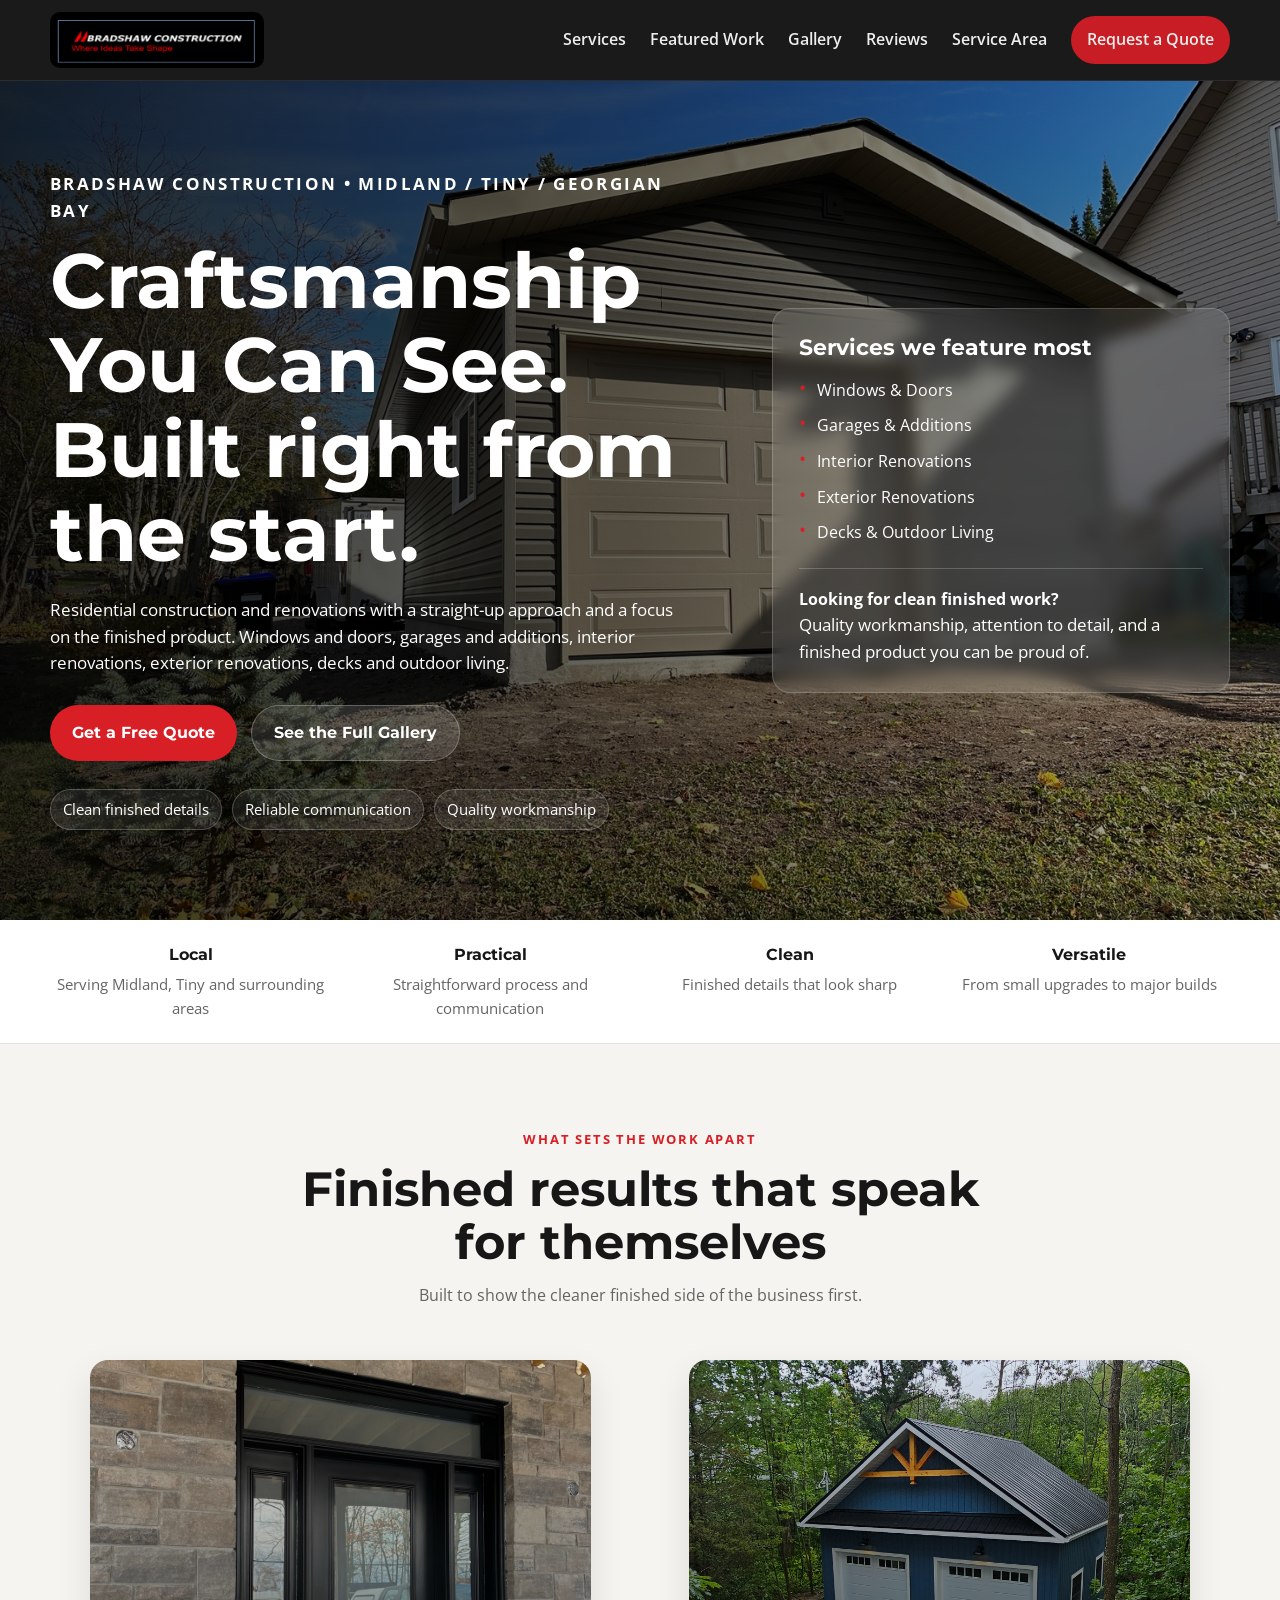
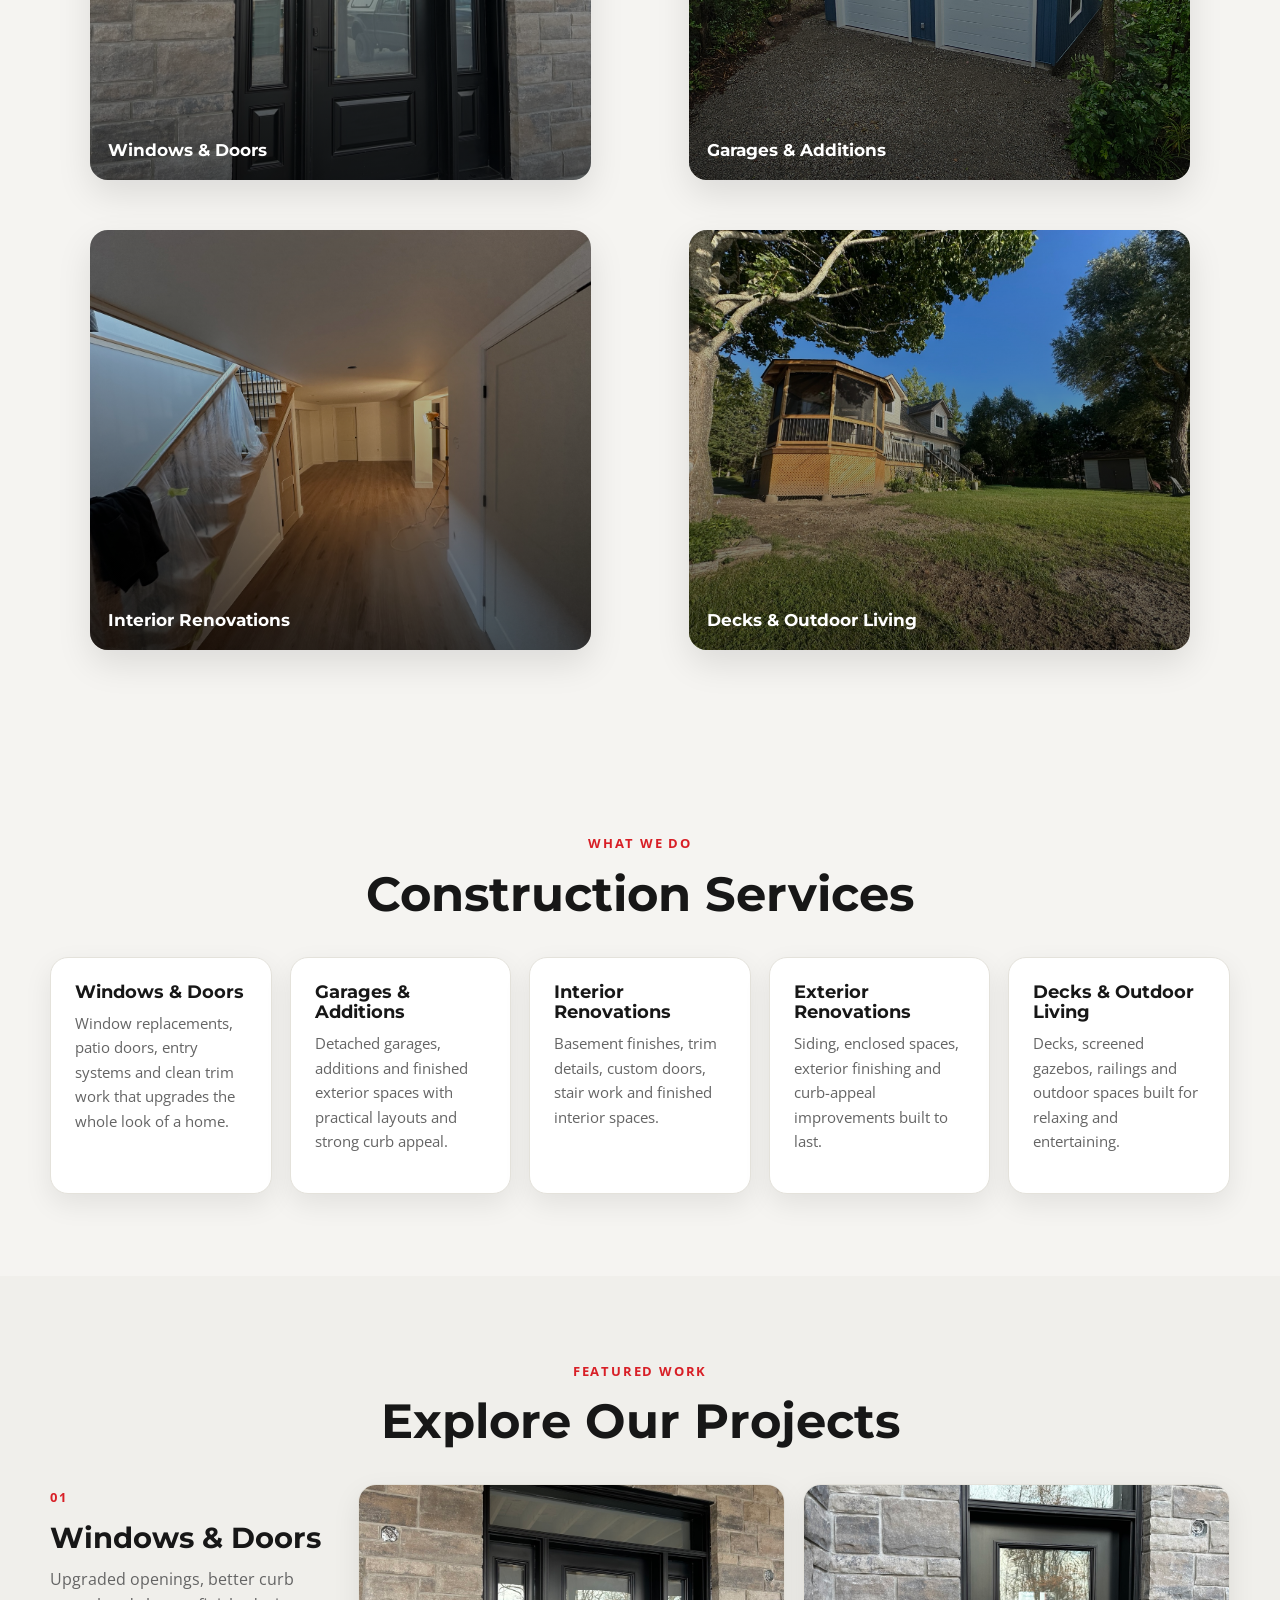
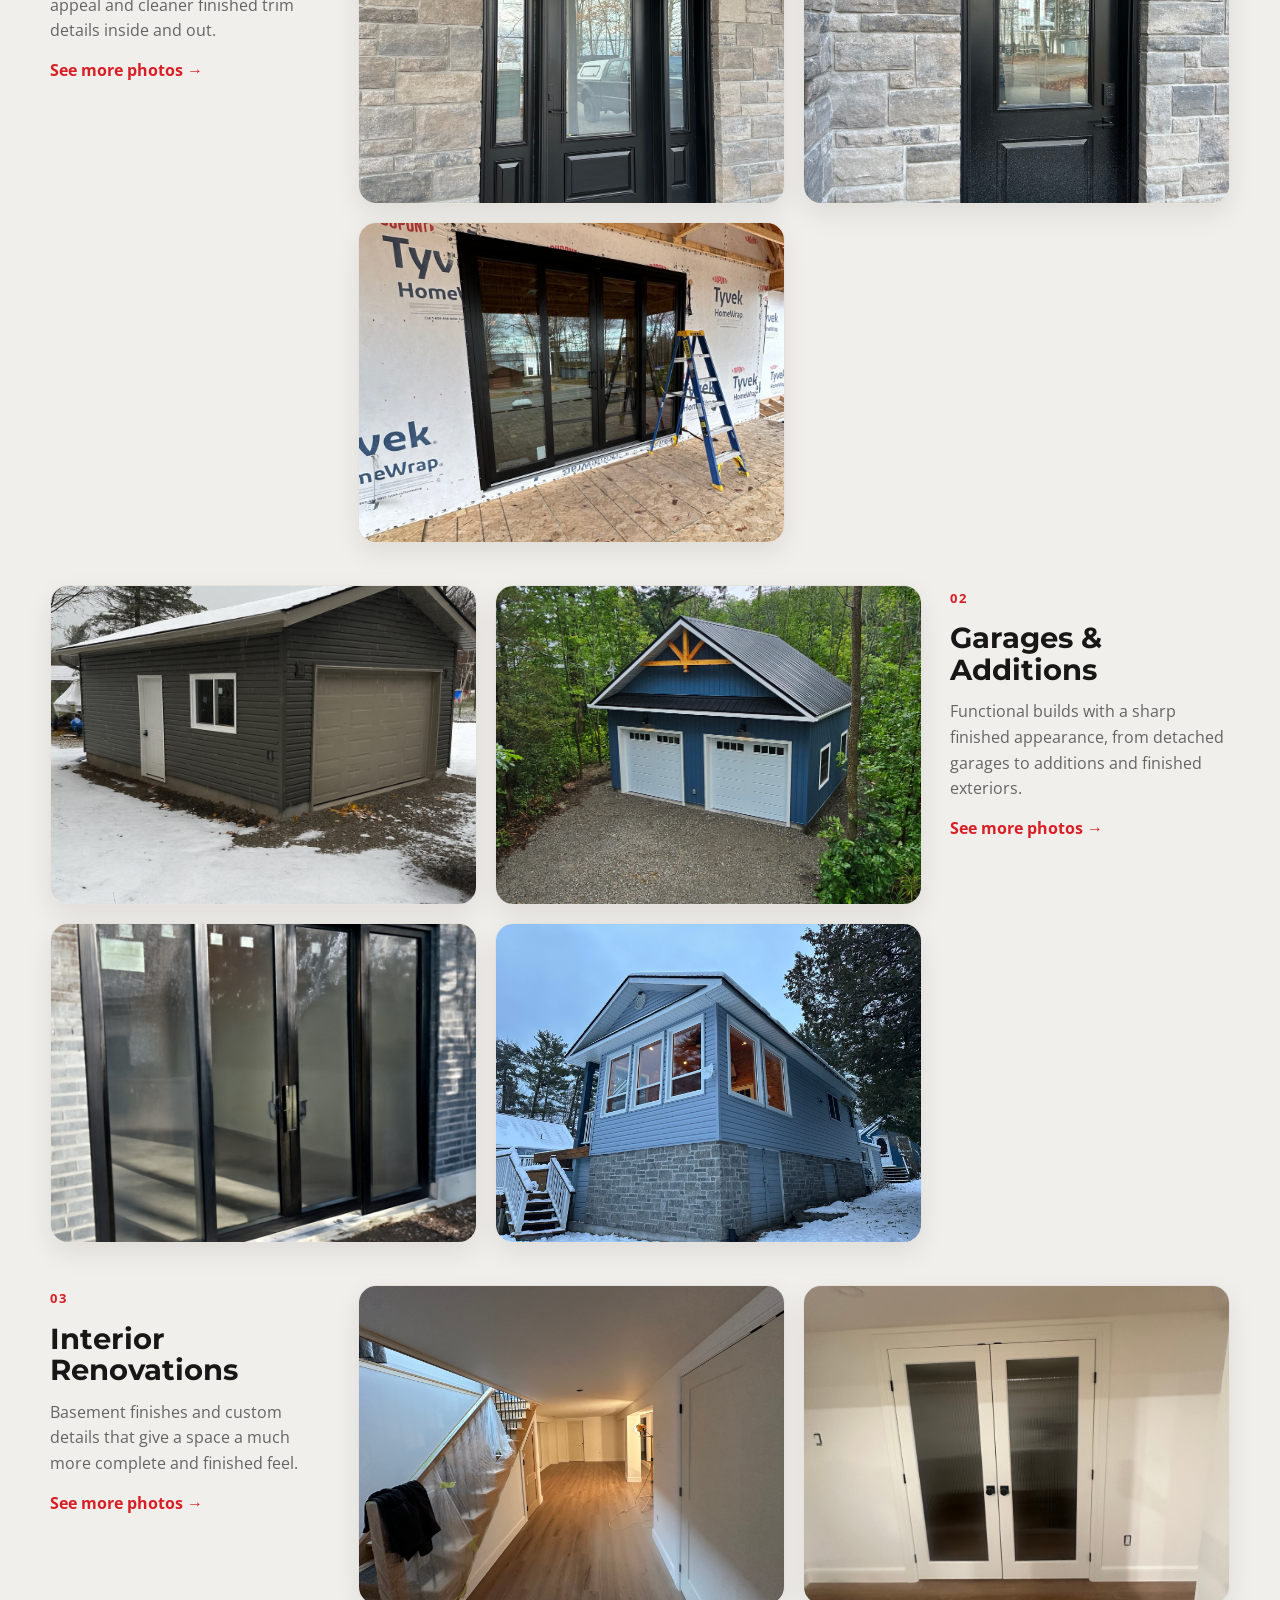
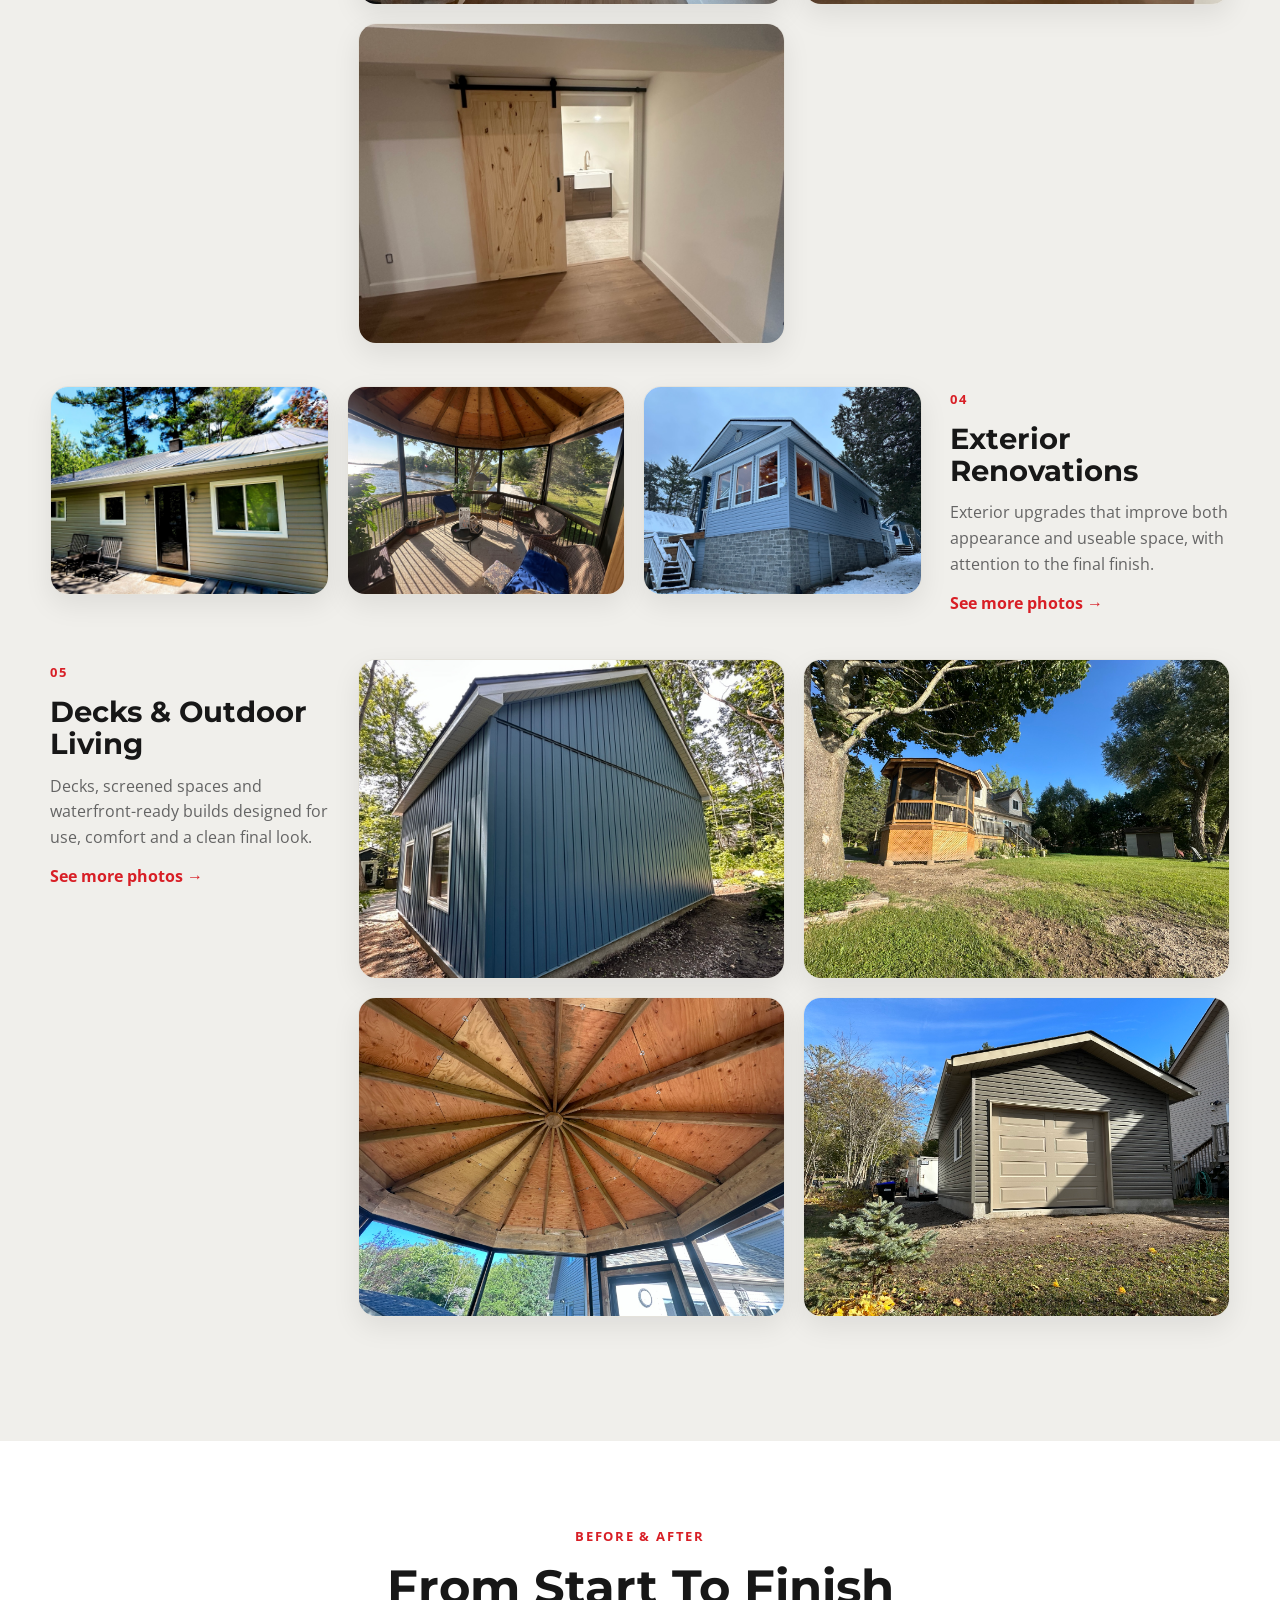
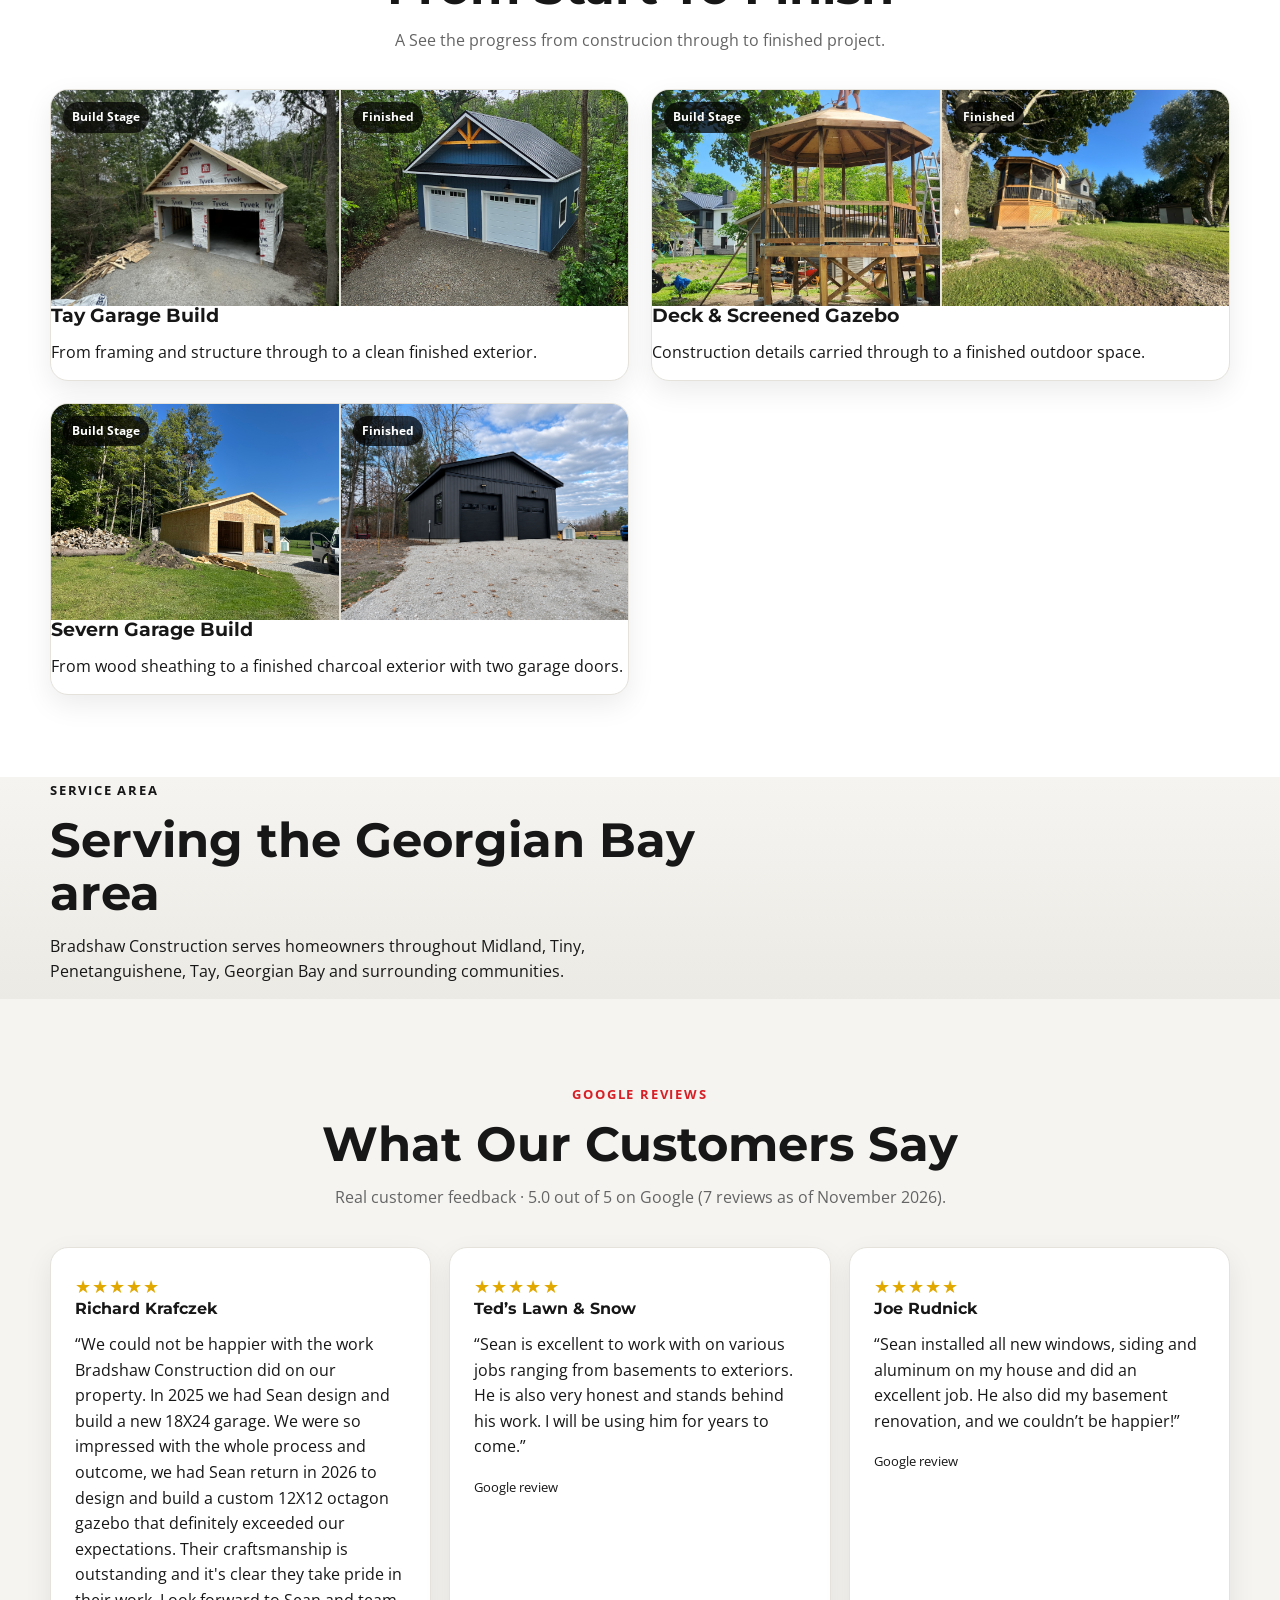
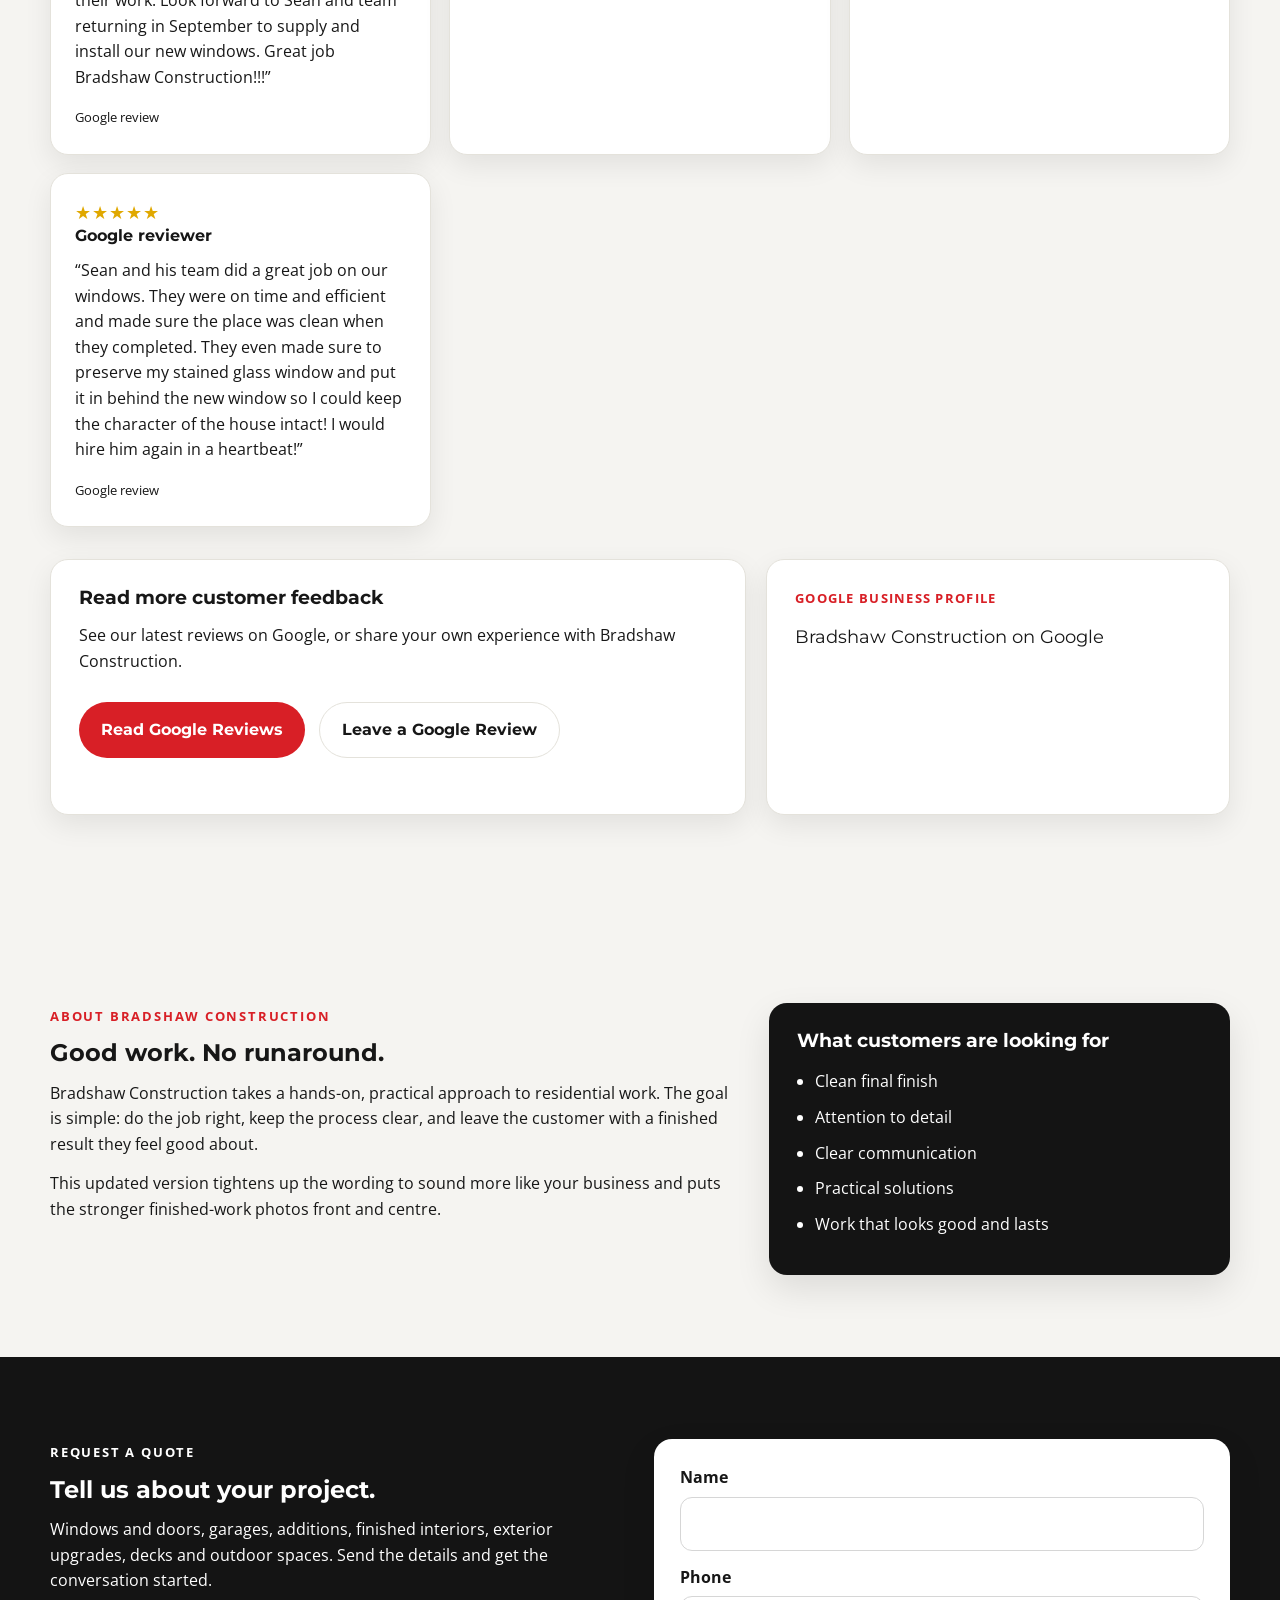
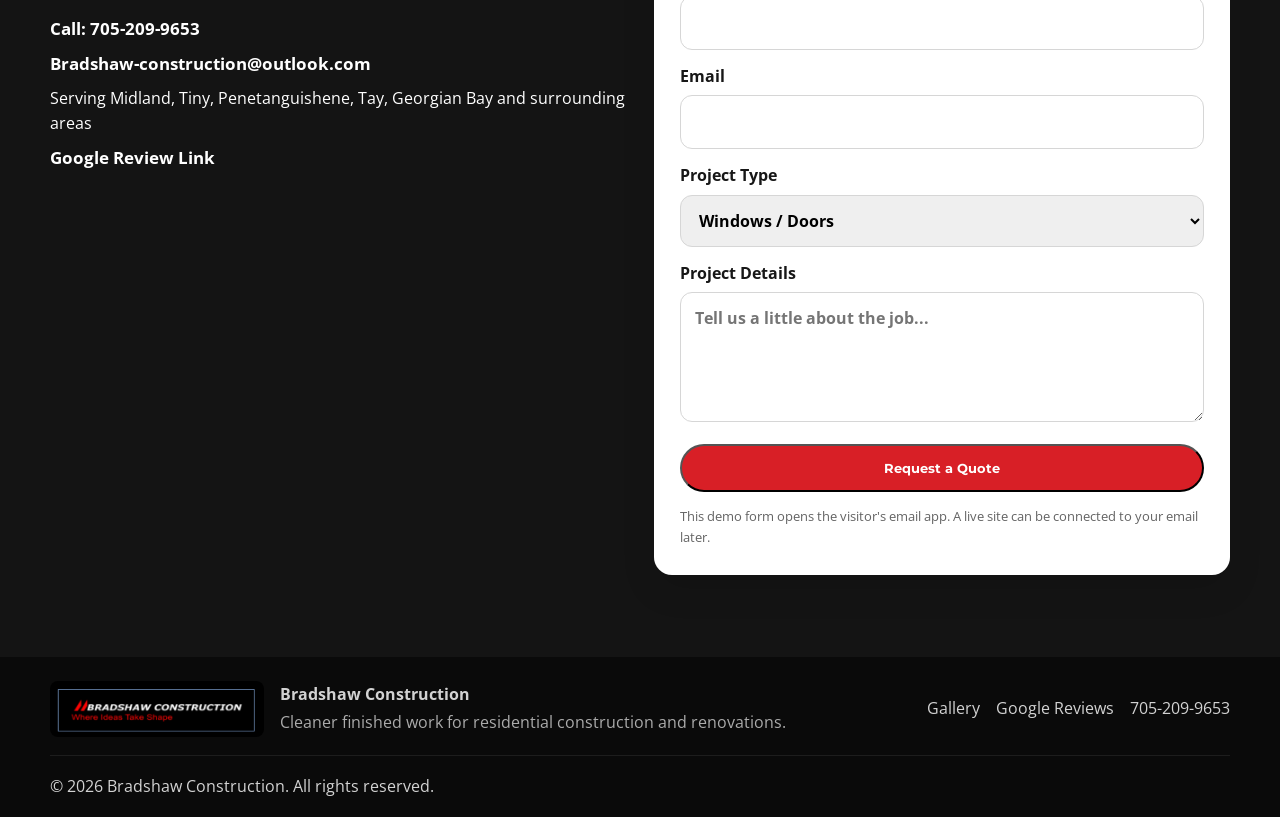
==== index.html @ 1e0f3fcd "Remove duplicate service area location list" ====
<!DOCTYPE html>
<html lang="en">
<head>
  <meta charset="UTF-8" />
  <meta name="viewport" content="width=device-width, initial-scale=1.0" />
  <meta name="description" content="Bradshaw Construction — windows and doors, garages and additions, interior renovations, exterior renovations, decks and outdoor living." />
  <title>Bradshaw Construction | Craftsmanship You Can See </title>
  <link rel="preconnect" href="https://fonts.googleapis.com">
  <link rel="preconnect" href="https://fonts.gstatic.com" crossorigin>
  <link href="https://fonts.googleapis.com/css2?family=Montserrat:wght@500;600;700;800&family=Open+Sans:wght@400;600;700&display=swap" rel="stylesheet">
  <link rel="stylesheet" href="styles.css" />
</head>
<body>
  <header class="site-header" id="top">
    <div class="container nav-wrap">
      <a class="brand" href="index.html#top" aria-label="Bradshaw Construction home">
        <img src="assets/images/logo_dark.jpg" alt="Bradshaw Construction logo" />
      </a>
      <button class="menu-toggle" aria-label="Toggle menu">☰</button>
      <nav class="nav-links">
        <a href="#services">Services</a>
        <a href="#featured">Featured Work</a>
        <a href="gallery.html">Gallery</a>
        <a href="#reviews">Reviews</a>
        <a href="#service-area">Service Area</a>
        <a href="#contact" class="nav-cta">Request a Quote</a>
      </nav>
    </div>
  </header>

  <main>
    <section class="hero premium-hero">
      <div class="hero-overlay"></div>
      <div class="container hero-grid two-col">
        <div class="hero-copy">
          <p class="eyebrow">Bradshaw Construction • Midland / Tiny / Georgian Bay</p>
          <h1>Craftsmanship You Can See.<br>Built right from the start.</h1>
          <p>
            Residential construction and renovations with a straight-up approach and a focus on the finished product.
            Windows and doors, garages and additions, interior renovations, exterior renovations, decks and outdoor living.
          </p>
          <div class="hero-actions">
            <a class="btn btn-primary" href="#contact">Get a Free Quote</a>
            <a class="btn btn-secondary" href="gallery.html">See the Full Gallery</a>
          </div>
          <div class="hero-points">
            <span>Clean finished details</span>
            <span>Reliable communication</span>
            <span>Quality workmanship</span>
          </div>
        </div>
        <aside class="hero-panel glass-card">
          <h3>Services we feature most</h3>
          <ul class="check-list">
            <li>Windows & Doors</li>
            <li>Garages & Additions</li>
            <li>Interior Renovations</li>
            <li>Exterior Renovations</li>
            <li>Decks & Outdoor Living</li>
          </ul>
          <div class="hero-panel-callout">
            <strong>Looking for clean finished work?</strong>
            <p>Quality workmanship, attention to detail, and a finished product you can be proud of.</p>
          </div>
        </aside>
      </div>
    </section>

    <section class="trust-strip">
      <div class="container trust-grid">
        <div><strong>Local</strong><span>Serving Midland, Tiny and surrounding areas</span></div>
        <div><strong>Practical</strong><span>Straightforward process and communication</span></div>
        <div><strong>Clean</strong><span>Finished details that look sharp</span></div>
        <div><strong>Versatile</strong><span>From small upgrades to major builds</span></div>
      </div>
    </section>

    <section class="section intro-showcase">
      <div class="container">
        <div class="section-heading center narrow">
          <p class="eyebrow dark">What Sets the Work Apart</p>
          <h2>Finished results that speak for themselves</h2>
          <p>Built to show the cleaner finished side of the business first.</p>
        </div>
        <div class="showcase-grid">
          <figure class="feature-tile tall">
            <img src="assets/images/wd_entry.jpg" alt="Black front entry door with sidelites" />
            <figcaption>Windows & Doors</figcaption>
          </figure>
          <figure class="feature-tile wide">
            <img src="assets/images/ga_blue_garage.jpg" alt="Blue detached garage exterior" />
            <figcaption>Garages & Additions</figcaption>
          </figure>
          <figure class="feature-tile wide">
            <img src="assets/images/ir_hallway.jpg" alt="Finished basement hallway renovation" />
            <figcaption>Interior Renovations</figcaption>
          </figure>
          <figure class="feature-tile tall">
            <img src="assets/images/deck_gazebo_view.jpg" alt="Screened gazebo interior with water view" />
            <figcaption>Decks & Outdoor Living</figcaption>
          </figure>
        </div>
      </div>
    </section>

    <section class="section" id="services">
      <div class="container">
        <div class="section-heading center">
          <p class="eyebrow dark">What We Do</p>
          <h2>Construction Services</h2>
        </div>
        <div class="service-grid">
          <article class="service-card">
            <h3>Windows & Doors</h3>
            <p>Window replacements, patio doors, entry systems and clean trim work that upgrades the whole look of a home.</p>
          </article>
          <article class="service-card">
            <h3>Garages & Additions</h3>
            <p>Detached garages, additions and finished exterior spaces with practical layouts and strong curb appeal.</p>
          </article>
          <article class="service-card">
            <h3>Interior Renovations</h3>
            <p>Basement finishes, trim details, custom doors, stair work and finished interior spaces.</p>
          </article>
          <article class="service-card">
            <h3>Exterior Renovations</h3>
            <p>Siding, enclosed spaces, exterior finishing and curb-appeal improvements built to last.</p>
          </article>
          <article class="service-card">
            <h3>Decks & Outdoor Living</h3>
            <p>Decks, screened gazebos, railings and outdoor spaces built for relaxing and entertaining.</p>
          </article>
        </div>
      </div>
    </section>

    <section class="section alt-section" id="featured">
      <div class="container">
        <div class="section-heading center">
          <p class="eyebrow dark">Featured Work</p>
          <h2>Explore Our Projects</h2>
        </div>

        <div class="category-block" id="windows-doors">
          <div class="category-text">
            <p class="eyebrow dark">01</p>
            <h3>Windows & Doors</h3>
            <p>Upgraded openings, better curb appeal and cleaner finished trim details inside and out.</p>
            <a class="text-link" href="gallery.html#windows-doors">See more photos →</a>
          </div>
          <div class="gallery four-up">
            <figure><img src="assets/images/wd_entry.jpg" alt="Black front entry door with sidelites" /></figure>
            <figure><img src="assets/images/wd_side_door.jpg" alt="Black exterior side door" /></figure>
            <figure><img src="assets/images/wd_slider.jpg" alt="Large black sliding patio door" /></figure>
          </div>
        </div>

        <div class="category-block reverse" id="garages-additions">
          <div class="category-text">
            <p class="eyebrow dark">02</p>
            <h3>Garages & Additions</h3>
            <p>Functional builds with a sharp finished appearance, from detached garages to additions and finished exteriors.</p>
            <a class="text-link" href="gallery.html#garages-additions">See more photos →</a>
          </div>
          <div class="gallery four-up">
            <figure><img src="assets/images/ga_garage_snow.jpg" alt="Finished detached garage in winter" /></figure>
            <figure><img src="assets/images/ga_blue_garage.jpg" alt="Blue detached garage exterior" /></figure>
            <figure><img src="assets/images/ga_garage_front.jpg" alt="Finished front of detached garage" /></figure>
            <figure><img src="assets/images/ga_addition.jpg" alt="Finished exterior addition with enclosed space" /></figure>
          </div>
        </div>

        <div class="category-block" id="interior-renovations">
          <div class="category-text">
            <p class="eyebrow dark">03</p>
            <h3>Interior Renovations</h3>
            <p>Basement finishes and custom details that give a space a much more complete and finished feel.</p>
            <a class="text-link" href="gallery.html#interior-renovations">See more photos →</a>
          </div>
          <div class="gallery four-up">
            <figure><img src="assets/images/ir_hallway.jpg" alt="Finished basement hallway renovation" /></figure>
            <figure><img src="assets/images/ir_understairs.jpg" alt="Custom under-stair finished door detail" /></figure>
            <figure><img src="assets/images/ir_barn_door.jpg" alt="Interior barn door installation" /></figure>
          </div>
        </div>

        <div class="category-block reverse" id="exterior-renovations">
          <div class="category-text">
            <p class="eyebrow dark">04</p>
            <h3>Exterior Renovations</h3>
            <p>Exterior upgrades that improve both appearance and useable space, with attention to the final finish.</p>
            <a class="text-link" href="gallery.html#exterior-renovations">See more photos →</a>
          </div>
          <div class="gallery three-up">
            <figure><img src="assets/images/er_cottage.jpg" alt="Finished cottage exterior renovation" /></figure>
            <figure><img src="assets/images/er_lakehouse.jpg" alt="Lakehouse exterior renovation" /></figure>
            <figure><img src="assets/images/er_sunroom.jpg" alt="Finished exterior sunroom or addition" /></figure>
          </div>
        </div>

        <div class="category-block" id="decks">
          <div class="category-text">
            <p class="eyebrow dark">05</p>
            <h3>Decks & Outdoor Living</h3>
            <p>Decks, screened spaces and waterfront-ready builds designed for use, comfort and a clean final look.</p>
            <a class="text-link" href="gallery.html#decks">See more photos →</a>
          </div>
          <div class="gallery four-up">
            <figure><img src="assets/images/deck_backyard.jpg" alt="Raised backyard deck" /></figure>
            <figure><img src="assets/images/deck_gazebo_view.jpg" alt="Screened gazebo interior with water view" /></figure>
            <figure><img src="assets/images/deck_gazebo_door.jpg" alt="Gazebo door and deck detail" /></figure>
            <figure><img src="assets/images/deck_big_deck.jpg" alt="Large elevated deck on house exterior" /></figure>
          </div>
        </div>
      </div>
    </section>

    <section class="section before-after-section" id="before-after">
      <div class="container">
        <div class="section-heading center narrow">
          <p class="eyebrow dark">Before & After</p>
          <h2>From Start To Finish</h2>
          <p>A See the progress from construcion through to finished project.</p>
        </div>
        <div class="before-after-grid">
          <article class="before-after-card">
            <div class="ba-images">
              <figure><span>Build Stage</span><img src="assets/images/before_garage_framing.jpg" alt="Garage framing during construction" /></figure>
              <figure><span>Finished</span><img src="assets/images/ga_blue_garage.jpg" alt="Finished blue detached garage" /></figure>
            </div>
            <h3>Tay Garage Build</h3>
            <p>From framing and structure through to a clean finished exterior.</p>
          </article>
          <article class="before-after-card">
            <div class="ba-images">
              <figure><span>Build Stage</span><img src="assets/images/before_gazebo_build.jpg" alt="Screened gazebo during construction" /></figure>
              <figure><span>Finished</span><img src="assets/images/deck_gazebo_view.jpg" alt="Finished screened gazebo with water view" /></figure>
            </div>
            <h3>Deck & Screened Gazebo</h3>
            <p>Construction details carried through to a finished outdoor space.</p>
          </article>
          <article class="before-after-card">
            <div class="ba-images">
              <figure><span>Build Stage</span><img src="assets/images/charcoal_garage_build.jpg" alt="Charcoal garage during construction, with exposed wood sheathing" /></figure>
              <figure><span>Finished</span><img src="assets/images/charcoal_garage_finished.png" alt="Finished charcoal detached garage with two black doors" /></figure>
            </div>
            <h3>Severn Garage Build</h3>
            <p>From wood sheathing to a finished charcoal exterior with two garage doors.</p>
          </article>
        </div>
      </div>
    </section>

    <section class="service-area-section" id="service-area">
      <div class="container service-area-grid">
        <div>
          <p class="eyebrow">Service Area</p>
          <h2>Serving the Georgian Bay area</h2>
          <p>Bradshaw Construction serves homeowners throughout Midland, Tiny, Penetanguishene, Tay, Georgian Bay and surrounding communities.</p>
        </div>
      </div>
    </section>

    <section class="section" id="reviews">
      <div class="container">
        <div class="section-heading center narrow">
          <p class="eyebrow dark">Google Reviews</p>
          <h2>What Our Customers Say</h2>
          <p>Real customer feedback &middot; 5.0 out of 5 on Google (7 reviews as of November 2026).</p>
        </div>
        <div class="testimonial-grid">
          <article class="testimonial-card">
            <span class="stars" aria-label="5 out of 5 stars">★★★★★</span>
            <h4>Richard Krafczek</h4>
            <p>“We could not be happier with the work Bradshaw Construction did on our property. In 2025 we had Sean design and build a new 18X24 garage. We were so impressed with the whole process and outcome, we had Sean return in 2026 to design and build a custom 12X12 octagon gazebo that definitely exceeded our expectations. Their craftsmanship is outstanding and it's clear they take pride in their work. Look forward to Sean and team returning in September to supply and install our new windows. Great job Bradshaw Construction!!!”</p>
            <small>Google review</small>
          </article>
          <article class="testimonial-card">
            <span class="stars" aria-label="5 out of 5 stars">★★★★★</span>
            <h4>Ted’s Lawn &amp; Snow</h4>
            <p>“Sean is excellent to work with on various jobs ranging from basements to exteriors. He is also very honest and stands behind his work. I will be using him for years to come.”</p>
            <small>Google review</small>
          </article>
          <article class="testimonial-card">
            <span class="stars" aria-label="5 out of 5 stars">★★★★★</span>
            <h4>Joe Rudnick</h4>
            <p>“Sean installed all new windows, siding and aluminum on my house and did an excellent job. He also did my basement renovation, and we couldn’t be happier!”</p>
            <small>Google review</small>
          </article>
          <article class="testimonial-card">
            <span class="stars" aria-label="5 out of 5 stars">★★★★★</span>
            <h4>Google reviewer</h4>
            <p>“Sean and his team did a great job on our windows. They were on time and efficient and made sure the place was clean when they completed. They even made sure to preserve my stained glass window and put it in behind the new window so I could keep the character of the house intact! I would hire him again in a heartbeat!”</p>
            <small>Google review</small>
          </article>
        </div>
        <div class="review-callout" style="margin-top: 2rem;">
          <div class="review-main">
            <h3>Read more customer feedback</h3>
            <p>See our latest reviews on Google, or share your own experience with Bradshaw Construction.</p>
            <div class="hero-actions">
              <a class="btn btn-primary" target="_blank" rel="noopener" href="https://www.google.com/maps/search/?api=1&amp;query=Bradshaw+Construction&amp;query_place_id=ChIJfSr4az9gQCMRPr7w5ruqyTQ">Read Google Reviews</a>
              <a class="btn btn-outline" target="_blank" rel="noopener" href="https://g.page/r/CT6-8Oa7qsk0EAE/review">Leave a Google Review</a>
            </div>
          </div>
          <div class="review-side glass-card light">
            <p class="review-label">Google Business Profile</p>
            <p class="review-link"><a href="https://www.google.com/maps/search/?api=1&amp;query=Bradshaw+Construction&amp;query_place_id=ChIJfSr4az9gQCMRPr7w5ruqyTQ" target="_blank" rel="noopener">Bradshaw Construction on Google</a></p>
          </div>
        </div>
      </div>
    </section>

    <section class="section" id="about">
      <div class="container about-grid">
        <div>
          <p class="eyebrow dark">About Bradshaw Construction</p>
          <h2>Good work. No runaround.</h2>
          <p>
            Bradshaw Construction takes a hands-on, practical approach to residential work. The goal is simple:
            do the job right, keep the process clear, and leave the customer with a finished result they feel good about.
          </p>
          <p>
            This updated version tightens up the wording to sound more like your business and puts the stronger finished-work photos front and centre.
          </p>
        </div>
        <div class="about-box">
          <h3>What customers are looking for</h3>
          <ul>
            <li>Clean final finish</li>
            <li>Attention to detail</li>
            <li>Clear communication</li>
            <li>Practical solutions</li>
            <li>Work that looks good and lasts</li>
          </ul>
        </div>
      </div>
    </section>

    <section class="cta-section" id="contact">
      <div class="container contact-grid">
        <div>
          <p class="eyebrow">Request a Quote</p>
          <h2>Tell us about your project.</h2>
          <p>
            Windows and doors, garages, additions, finished interiors, exterior upgrades, decks and outdoor spaces.
            Send the details and get the conversation started.
          </p>
          <div class="contact-info">
            <a href="tel:+17052099653">Call: 705-209-9653</a>
            <a href="mailto:Bradshaw-construction@outlook.com">Bradshaw-construction@outlook.com</a>
            <span>Serving Midland, Tiny, Penetanguishene, Tay, Georgian Bay and surrounding areas</span>
            <a target="_blank" rel="noopener" href="https://g.page/r/CT6-8Oa7qsk0EAE/review">Google Review Link</a>
          </div>
        </div>
        <form class="quote-form" onsubmit="return sendQuote(event)">
          <label>Name<input id="name" type="text" required></label>
          <label>Phone<input id="phone" type="tel" required></label>
          <label>Email<input id="email" type="email"></label>
          <label>Project Type
            <select id="project">
              <option>Windows / Doors</option>
              <option>Garage / Addition</option>
              <option>Interior Renovation</option>
              <option>Exterior Renovation</option>
              <option>Deck / Outdoor Living</option>
              <option>Other</option>
            </select>
          </label>
          <label>Project Details<textarea id="details" rows="4" placeholder="Tell us a little about the job..."></textarea></label>
          <button class="btn btn-primary full" type="submit">Request a Quote</button>
          <small>This demo form opens the visitor's email app. A live site can be connected to your email later.</small>
        </form>
      </div>
    </section>
  </main>

  <footer>
    <div class="container footer-wrap">
      <div class="footer-branding">
        <img class="footer-logo" src="assets/images/logo_dark.jpg" alt="Bradshaw Construction logo" />
        <div>
          <strong>Bradshaw Construction</strong>
          <p>Cleaner finished work for residential construction and renovations.</p>
        </div>
      </div>
      <div class="footer-links">
        <a href="gallery.html">Gallery</a>
        <a target="_blank" rel="noopener" href="https://g.page/r/CT6-8Oa7qsk0EAE/review">Google Reviews</a>
        <a href="tel:+17052099653">705-209-9653</a>
      </div>
    </div>
    <div class="container footer-bottom">
      <p>© <span id="year"></span> Bradshaw Construction. All rights reserved.</p>
    </div>
  </footer>

  <script src="script.js"></script>
</body>
</html>
---- styles.css ----
:root {
  --bg: #f5f4f1;
  --surface: #ffffff;
  --surface-2: #f0efeb;
  --text: #171717;
  --muted: #646464;
  --dark: #111111;
  --red: #d81f26;
  --line: #e4e2db;
  --white: #ffffff;
  --shadow: 0 14px 35px rgba(0, 0, 0, 0.10);
  --shadow-soft: 0 10px 28px rgba(0, 0, 0, 0.08);
  --radius: 18px;
  --radius-sm: 14px;
}

* { box-sizing: border-box; }
html { scroll-behavior: smooth; }
body {
  margin: 0;
  font-family: 'Open Sans', sans-serif;
  color: var(--text);
  background: var(--bg);
  line-height: 1.6;
}
img { max-width: 100%; display: block; }
a { color: inherit; text-decoration: none; }
h1, h2, h3, h4 {
  font-family: 'Montserrat', sans-serif;
  line-height: 1.1;
  margin: 0 0 14px;
}
p { margin: 0 0 14px; }
.container {
  width: min(1180px, calc(100% - 32px));
  margin: 0 auto;
}
.site-header {
  position: sticky;
  top: 0;
  z-index: 20;
  background: rgba(12, 12, 12, 0.94);
  backdrop-filter: blur(10px);
  border-bottom: 1px solid rgba(255,255,255,0.08);
}
.nav-wrap {
  display: flex;
  align-items: center;
  justify-content: space-between;
  gap: 20px;
  padding: 12px 0;
}
.brand img {
  height: 56px;
  width: auto;
  border-radius: 10px;
}
.nav-links {
  display: flex;
  align-items: center;
  gap: 24px;
  color: #fff;
  font-weight: 600;
}
.nav-links a { opacity: 0.92; }
.nav-links a:hover { opacity: 1; }
.nav-cta {
  padding: 11px 16px;
  background: var(--red);
  border-radius: 999px;
}
.menu-toggle {
  display: none;
  background: transparent;
  border: 1px solid rgba(255,255,255,.25);
  color: #fff;
  border-radius: 10px;
  padding: 8px 10px;
  font-size: 20px;
}
.hero {
  position: relative;
  color: #fff;
  display: grid;
  align-items: center;
}
.premium-hero {
  min-height: 88vh;
  background: url('assets/images/hero_deck.jpg') center center / cover no-repeat;
}
.hero-overlay {
  position: absolute;
  inset: 0;
  background: linear-gradient(96deg, rgba(0,0,0,.84) 0%, rgba(0,0,0,.62) 46%, rgba(0,0,0,.28) 100%);
}
.hero-grid {
  position: relative;
  z-index: 1;
  padding: 90px 0;
}
.hero-grid.two-col {
  display: grid;
  grid-template-columns: 1.2fr .8fr;
  gap: 34px;
  align-items: center;
}
.hero-copy {
  max-width: 680px;
}
.eyebrow {
  display: inline-block;
  letter-spacing: 0.14em;
  text-transform: uppercase;
  font-size: 0.8rem;
  font-weight: 700;
  margin-bottom: 14px;
}
.eyebrow.dark { color: var(--red); }
.hero h1,
.page-hero h1 {
  font-size: clamp(2.7rem, 6vw, 5.2rem);
  margin-bottom: 20px;
}
.hero p,
.page-hero p {
  font-size: 1.05rem;
  max-width: 640px;
}
.hero-actions {
  display: flex;
  flex-wrap: wrap;
  gap: 14px;
  margin: 28px 0;
}
.hero-points {
  display: flex;
  flex-wrap: wrap;
  gap: 10px;
}
.hero-points span {
  border: 1px solid rgba(255,255,255,.22);
  background: rgba(255,255,255,.08);
  padding: 8px 12px;
  border-radius: 999px;
  font-size: 0.92rem;
}
.glass-card {
  background: rgba(255,255,255,.11);
  border: 1px solid rgba(255,255,255,.18);
  border-radius: var(--radius);
  padding: 26px;
  backdrop-filter: blur(8px);
  box-shadow: var(--shadow);
}
.glass-card.light {
  background: #fff;
  color: var(--text);
  border-color: var(--line);
  backdrop-filter: none;
}
.hero-panel h3 {
  font-size: 1.4rem;
  margin-bottom: 18px;
}
.check-list {
  list-style: none;
  padding: 0;
  margin: 0 0 22px;
}
.check-list li {
  position: relative;
  padding-left: 18px;
  margin-bottom: 10px;
}
.check-list li::before {
  content: '•';
  position: absolute;
  left: 0;
  top: 0;
  color: var(--red);
  font-size: 1.2rem;
  line-height: 1;
}
.hero-panel-callout {
  padding-top: 18px;
  border-top: 1px solid rgba(255,255,255,.2);
}
.hero-panel-callout p:last-child { margin-bottom: 0; }
.btn {
  display: inline-flex;
  align-items: center;
  justify-content: center;
  padding: 14px 22px;
  border-radius: 999px;
  font-weight: 700;
  font-family: 'Montserrat', sans-serif;
  transition: transform .2s ease, opacity .2s ease, background .2s ease;
}
.btn:hover { transform: translateY(-1px); }
.btn-primary { background: var(--red); color: var(--white); }
.btn-secondary {
  background: rgba(255,255,255,.12);
  color: #fff;
  border: 1px solid rgba(255,255,255,.25);
}
.btn-outline {
  background: transparent;
  color: var(--text);
  border: 1px solid var(--line);
}
.dark-outline {
  border-color: rgba(255,255,255,.4);
  color: #fff;
}
.full { width: 100%; }
.text-link {
  color: var(--red);
  font-weight: 700;
}
.trust-strip {
  background: #fff;
  border-bottom: 1px solid var(--line);
}
.trust-grid {
  display: grid;
  grid-template-columns: repeat(4, 1fr);
  gap: 18px;
  padding: 22px 0;
}
.trust-grid div {
  display: flex;
  flex-direction: column;
  gap: 4px;
  text-align: center;
}
.trust-grid strong {
  font-family: 'Montserrat', sans-serif;
  font-size: 1rem;
}
.trust-grid span { color: var(--muted); font-size: 0.95rem; }
.section { padding: 82px 0; }
.alt-section { background: var(--surface-2); }
.section-heading { margin-bottom: 36px; }
.section-heading.center { text-align: center; }
.section-heading.narrow { max-width: 760px; margin-left: auto; margin-right: auto; }
.section-heading h2 { font-size: clamp(2rem, 4vw, 3rem); }
.section-heading p:last-child { color: var(--muted); }
.showcase-grid {
  display: grid;
  grid-template-columns: 1fr 1fr;
  gap: 18px;
}
.feature-tile {
  position: relative;
  overflow: hidden;
  border-radius: var(--radius);
  min-height: 280px;
  box-shadow: var(--shadow);
}
.feature-tile.tall { min-height: 420px; }
.showcase-grid > .feature-tile:nth-child(-n+2) { height: 420px; }
.feature-tile img {
  width: 100%;
  height: 100%;
  object-fit: cover;
}
.feature-tile::after {
  content: '';
  position: absolute;
  inset: 0;
  background: linear-gradient(180deg, rgba(0,0,0,.08), rgba(0,0,0,.62));
}
.feature-tile figcaption {
  position: absolute;
  left: 18px;
  bottom: 16px;
  z-index: 1;
  color: #fff;
  font-family: 'Montserrat', sans-serif;
  font-weight: 700;
  font-size: 1.05rem;
}
.service-grid {
  display: grid;
  grid-template-columns: repeat(5, 1fr);
  gap: 18px;
}
.service-card {
  background: #fff;
  border-radius: var(--radius);
  padding: 24px;
  border: 1px solid var(--line);
  box-shadow: var(--shadow-soft);
}
.service-card h3 { font-size: 1.15rem; margin-bottom: 10px; }
.service-card p { color: var(--muted); font-size: 0.96rem; }
.category-block {
  display: grid;
  grid-template-columns: 280px 1fr;
  gap: 28px;
  align-items: start;
  margin-bottom: 42px;
}
.category-block.reverse { grid-template-columns: 1fr 280px; }
.category-block.reverse .category-text { order: 2; }
.category-block.reverse .gallery { order: 1; }
.category-text {
  position: sticky;
  top: 96px;
}
.category-text h3 { font-size: 1.8rem; }
.category-text p:last-of-type { color: var(--muted); }
.gallery {
  display: grid;
  gap: 18px;
}
.gallery.four-up { grid-template-columns: repeat(2, 1fr); }
.gallery.three-up { grid-template-columns: repeat(3, 1fr); }
.gallery figure {
  margin: 0;
  overflow: hidden;
  border-radius: var(--radius);
  background: #fff;
  box-shadow: var(--shadow-soft);
  border: 1px solid var(--line);
  aspect-ratio: 4 / 3;
}
.gallery img {
  width: 100%;
  height: 100%;
  object-fit: cover;
}
.review-callout {
  display: grid;
  grid-template-columns: 1.2fr .8fr;
  gap: 20px;
  margin-bottom: 24px;
}
.review-main,
.review-side {
  background: #fff;
  border-radius: var(--radius);
  padding: 28px;
  border: 1px solid var(--line);
  box-shadow: var(--shadow-soft);
}
.review-label {
  font-size: .8rem;
  letter-spacing: .1em;
  text-transform: uppercase;
  color: var(--red);
  font-weight: 700;
}
.review-link {
  font-family: 'Montserrat', sans-serif;
  font-size: 1.1rem;
  word-break: break-all;
}
.testimonial-grid {
  display: grid;
  grid-template-columns: repeat(3, 1fr);
  gap: 18px;
}
.testimonial-card {
  background: #fff;
  border-radius: var(--radius);
  padding: 24px;
  border: 1px solid var(--line);
  box-shadow: var(--shadow-soft);
}
.stars {
  color: #e0a800;
  font-size: 1.1rem;
  letter-spacing: .06em;
}
.about-grid {
  display: grid;
  grid-template-columns: 1.2fr .8fr;
  gap: 28px;
  align-items: start;
}
.about-box {
  background: #141414;
  color: #fff;
  border-radius: var(--radius);
  padding: 28px;
  box-shadow: var(--shadow);
}
.about-box ul {
  padding-left: 18px;
  margin: 18px 0 0;
}
.about-box li { margin-bottom: 10px; }
.cta-section {
  background: #141414;
  color: #fff;
  padding: 82px 0;
}
.cta-section.compact { padding: 64px 0; }
.contact-grid {
  display: grid;
  grid-template-columns: 1fr 1fr;
  gap: 28px;
  align-items: start;
}
.contact-info {
  display: flex;
  flex-direction: column;
  gap: 8px;
  margin-top: 22px;
}
.contact-info a {
  color: #fff;
  font-weight: 700;
  font-size: 1.05rem;
}
.quote-form {
  background: #fff;
  color: var(--text);
  border-radius: var(--radius);
  padding: 26px;
  box-shadow: var(--shadow);
}
.quote-form label {
  display: block;
  font-weight: 700;
  margin-bottom: 14px;
}
.quote-form input,
.quote-form select,
.quote-form textarea {
  width: 100%;
  margin-top: 6px;
  padding: 13px 14px;
  border-radius: 12px;
  border: 1px solid #d6d6d6;
  font: inherit;
}
.quote-form small {
  display: block;
  color: var(--muted);
  margin-top: 14px;
}
.page-hero {
  background: linear-gradient(180deg, #ffffff 0%, #f3f2ee 100%);
  padding: 90px 0 40px;
  border-bottom: 1px solid var(--line);
}
.page-hero-content { text-align: center; }
.filter-bar {
  display: flex;
  flex-wrap: wrap;
  justify-content: center;
  gap: 10px;
  margin-top: 24px;
}
.filter-btn {
  border: 1px solid var(--line);
  background: #fff;
  border-radius: 999px;
  padding: 10px 16px;
  font: inherit;
  font-weight: 700;
  cursor: pointer;
}
.filter-btn.active {
  background: var(--red);
  border-color: var(--red);
  color: #fff;
}
.gallery-page-grid {
  display: grid;
  grid-template-columns: repeat(3, 1fr);
  gap: 18px;
}
.gallery-card {
  margin: 0;
  background: #fff;
  border: 1px solid var(--line);
  border-radius: var(--radius-sm);
  box-shadow: var(--shadow-soft);
  overflow: hidden;
  cursor: pointer;
  transition: transform .2s ease, opacity .2s ease;
}
.gallery-card:hover { transform: translateY(-2px); }
.gallery-card.hidden { display: none; }
.gallery-card img {
  width: 100%;
  aspect-ratio: 4 / 3;
  object-fit: cover;
}
.gallery-card figcaption {
  padding: 12px 14px;
  font-weight: 700;
  color: var(--muted);
}
.cta-card-simple {
  display: grid;
  gap: 12px;
}
footer {
  background: #0a0a0a;
  color: rgba(255,255,255,.82);
  padding: 24px 0 18px;
}
.footer-wrap {
  display: flex;
  align-items: center;
  justify-content: space-between;
  gap: 18px;
}
.footer-branding {
  display: flex;
  align-items: center;
  gap: 16px;
}
.footer-branding strong {
  display: block;
  margin-bottom: 2px;
}
.footer-branding p { margin: 0; color: rgba(255,255,255,.66); }
.footer-links {
  display: flex;
  align-items: center;
  flex-wrap: wrap;
  gap: 16px;
}
.footer-logo {
  height: 56px;
  width: auto;
  border-radius: 8px;
}
.footer-bottom {
  border-top: 1px solid rgba(255,255,255,.08);
  margin-top: 18px;
  padding-top: 18px;
}
.footer-bottom p { margin: 0; }
.lightbox {
  position: fixed;
  inset: 0;
  background: rgba(0,0,0,.82);
  display: none;
  align-items: center;
  justify-content: center;
  padding: 24px;
  z-index: 50;
}
.lightbox.open { display: flex; }
.lightbox-image {
  max-width: min(1200px, 92vw);
  max-height: 88vh;
  border-radius: 14px;
  box-shadow: var(--shadow);
}
.lightbox-close {
  position: absolute;
  top: 18px;
  right: 22px;
  background: transparent;
  border: none;
  color: #fff;
  font-size: 42px;
  cursor: pointer;
}
@media (max-width: 1080px) {
  .service-grid { grid-template-columns: repeat(2, 1fr); }
  .hero-grid.two-col,
  .category-block,
  .category-block.reverse,
  .review-callout,
  .about-grid,
  .contact-grid { grid-template-columns: 1fr; }
  .category-block.reverse .category-text,
  .category-block.reverse .gallery { order: initial; }
  .category-text { position: static; }
  .gallery.three-up,
  .gallery-page-grid { grid-template-columns: repeat(2, 1fr); }
}
@media (max-width: 860px) {
  .menu-toggle { display: inline-flex; }
  .nav-links {
    display: none;
    position: absolute;
    top: 78px;
    right: 16px;
    background: #111;
    border: 1px solid rgba(255,255,255,.1);
    border-radius: 14px;
    padding: 16px;
    flex-direction: column;
    align-items: flex-start;
    min-width: 220px;
  }
  .nav-links.open { display: flex; }
  .trust-grid,
  .testimonial-grid,
  .showcase-grid { grid-template-columns: 1fr; }
  .feature-tile,
  .feature-tile.tall { min-height: 260px; }
  .showcase-grid > .feature-tile:nth-child(-n+2) {
    height: auto;
    aspect-ratio: 4 / 3;
    justify-self: stretch;
    min-width: 0;
  }
  .showcase-grid > .feature-tile:nth-child(-n+2) img {
    position: absolute;
    inset: 0;
  }
}
@media (max-width: 640px) {
  .brand img, .footer-logo { height: 46px; }
  .premium-hero { min-height: 78vh; }
  .hero-grid { padding: 64px 0; }
  .service-grid,
  .gallery.four-up,
  .gallery.three-up,
  .gallery-page-grid { grid-template-columns: 1fr; }
  .section { padding: 64px 0; }
  .footer-wrap,
  .footer-branding { flex-direction: column; text-align: center; }
  .footer-links { justify-content: center; }
}

.before-after-section { background: #fff; }
.before-after-grid { display: grid; grid-template-columns: repeat(2, 1fr); gap: 22px; }
.before-after-card { background: var(--surface); border: 1px solid var(--line); border-radius: var(--radius); overflow: hidden; box-shadow: var(--shadow-soft); }
.ba-images { display: grid; grid-template-columns: 1fr 1fr; gap: 2px; background: var(--line); }
.ba-images figure { margin: 0; position: relative; aspect-ratio: 4 / 3; overflow: hidden; background: #ddd; }
.ba-images img { width: 100%; height: 100%; object-fit: cover; }
.ba-images span { position: absolute; top: 12px; left: 12px; z-index: 2; background: rgba(0,0,0,.72); color: #fff; padding: 6px 9px; border-radius: 999px; font-size: .72rem; font-weight: 700; }
.ba-copy { padding: 22px; }
.ba-copy p { color: var(--muted); margin-bottom: 0; }
.service-area-section { background: linear-gradient(180deg,#f5f4f1,#eceae4); }
.service-area-grid { display: grid; grid-template-columns: 1.15fr .85fr; gap: 28px; align-items: center; }
.service-area-grid h2 { font-size: clamp(2rem,4vw,3rem); }
.service-area-actions { display: flex; flex-wrap: wrap; gap: 12px; margin-top: 22px; }
.service-area-card { background: #141414; color: #fff; border-radius: var(--radius); padding: 28px; box-shadow: var(--shadow); }
.area-chips { display: flex; flex-wrap: wrap; gap: 10px; margin-top: 18px; }
.area-chips span { border: 1px solid rgba(255,255,255,.16); background: rgba(255,255,255,.08); padding: 9px 12px; border-radius: 999px; }
@media (max-width: 900px) { .before-after-grid, .service-area-grid { grid-template-columns: 1fr; } }
@media (max-width: 640px) { .ba-images { grid-template-columns: 1fr; } }
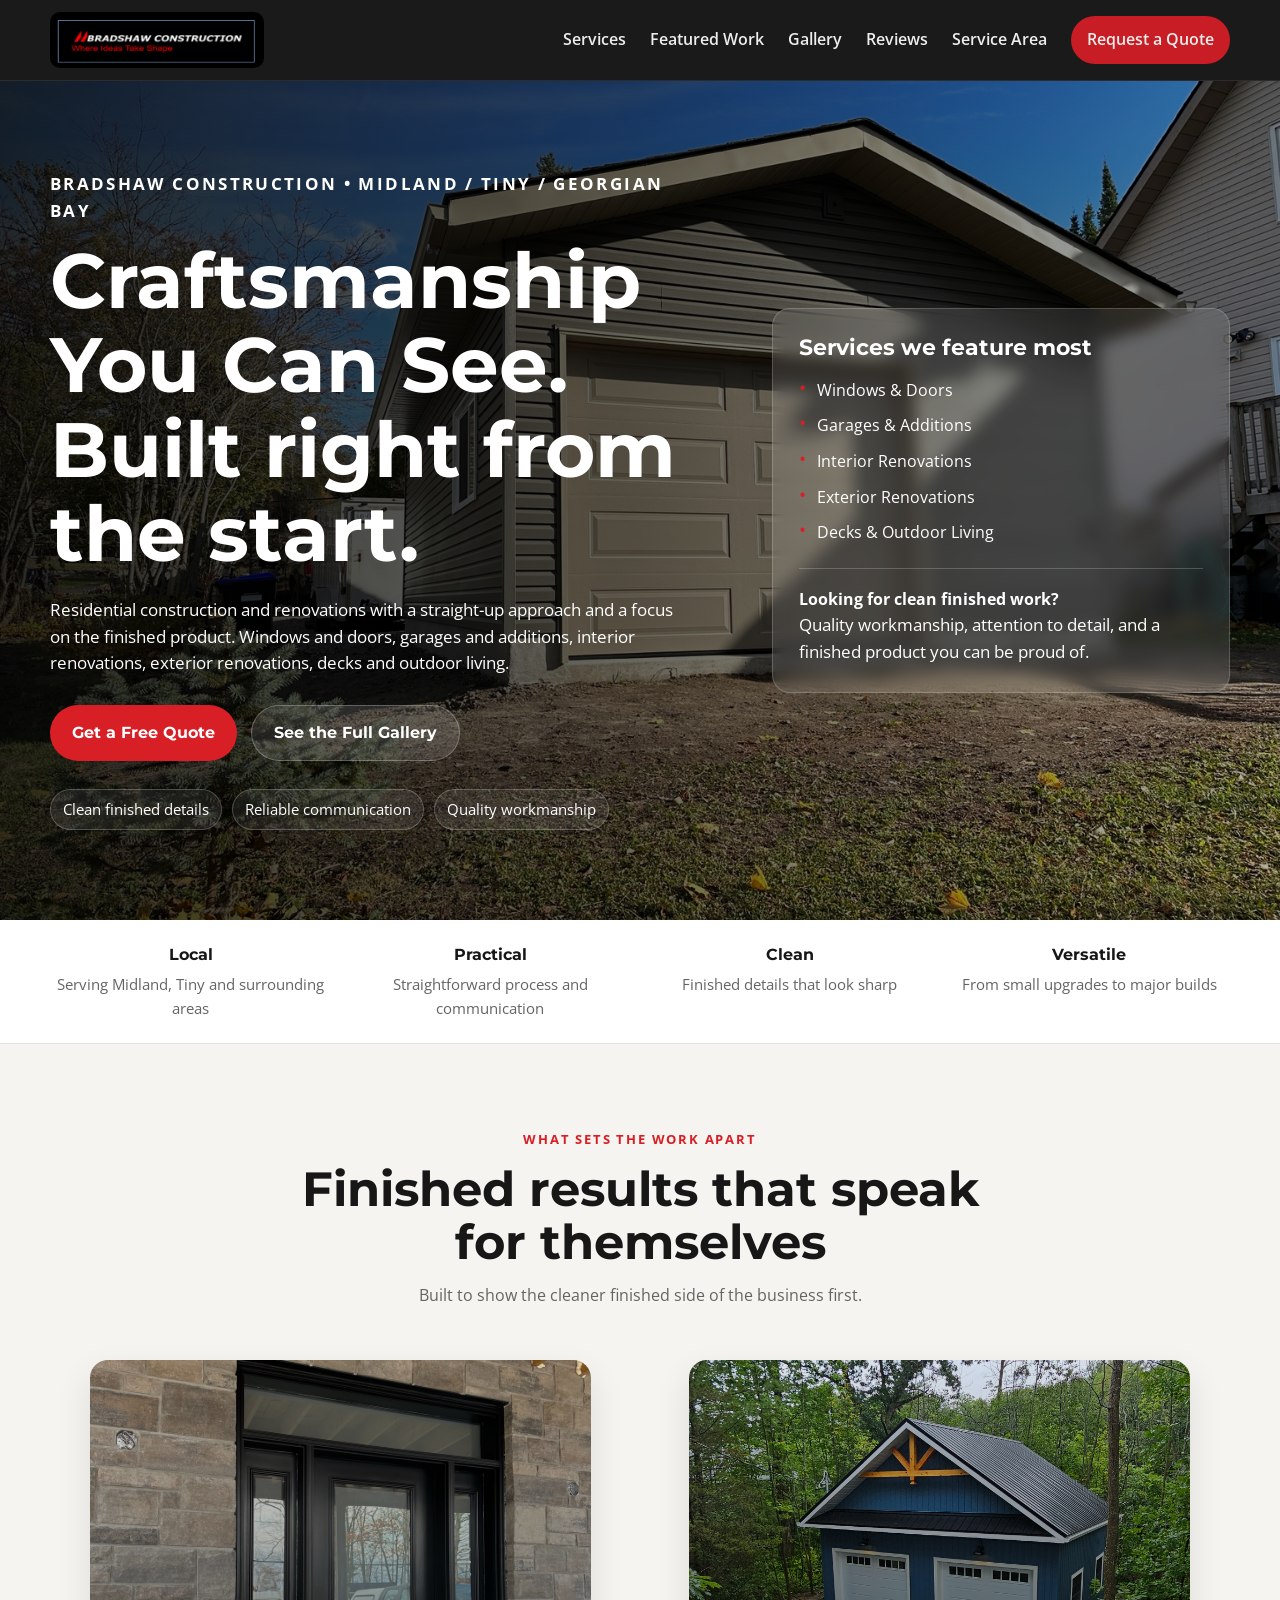
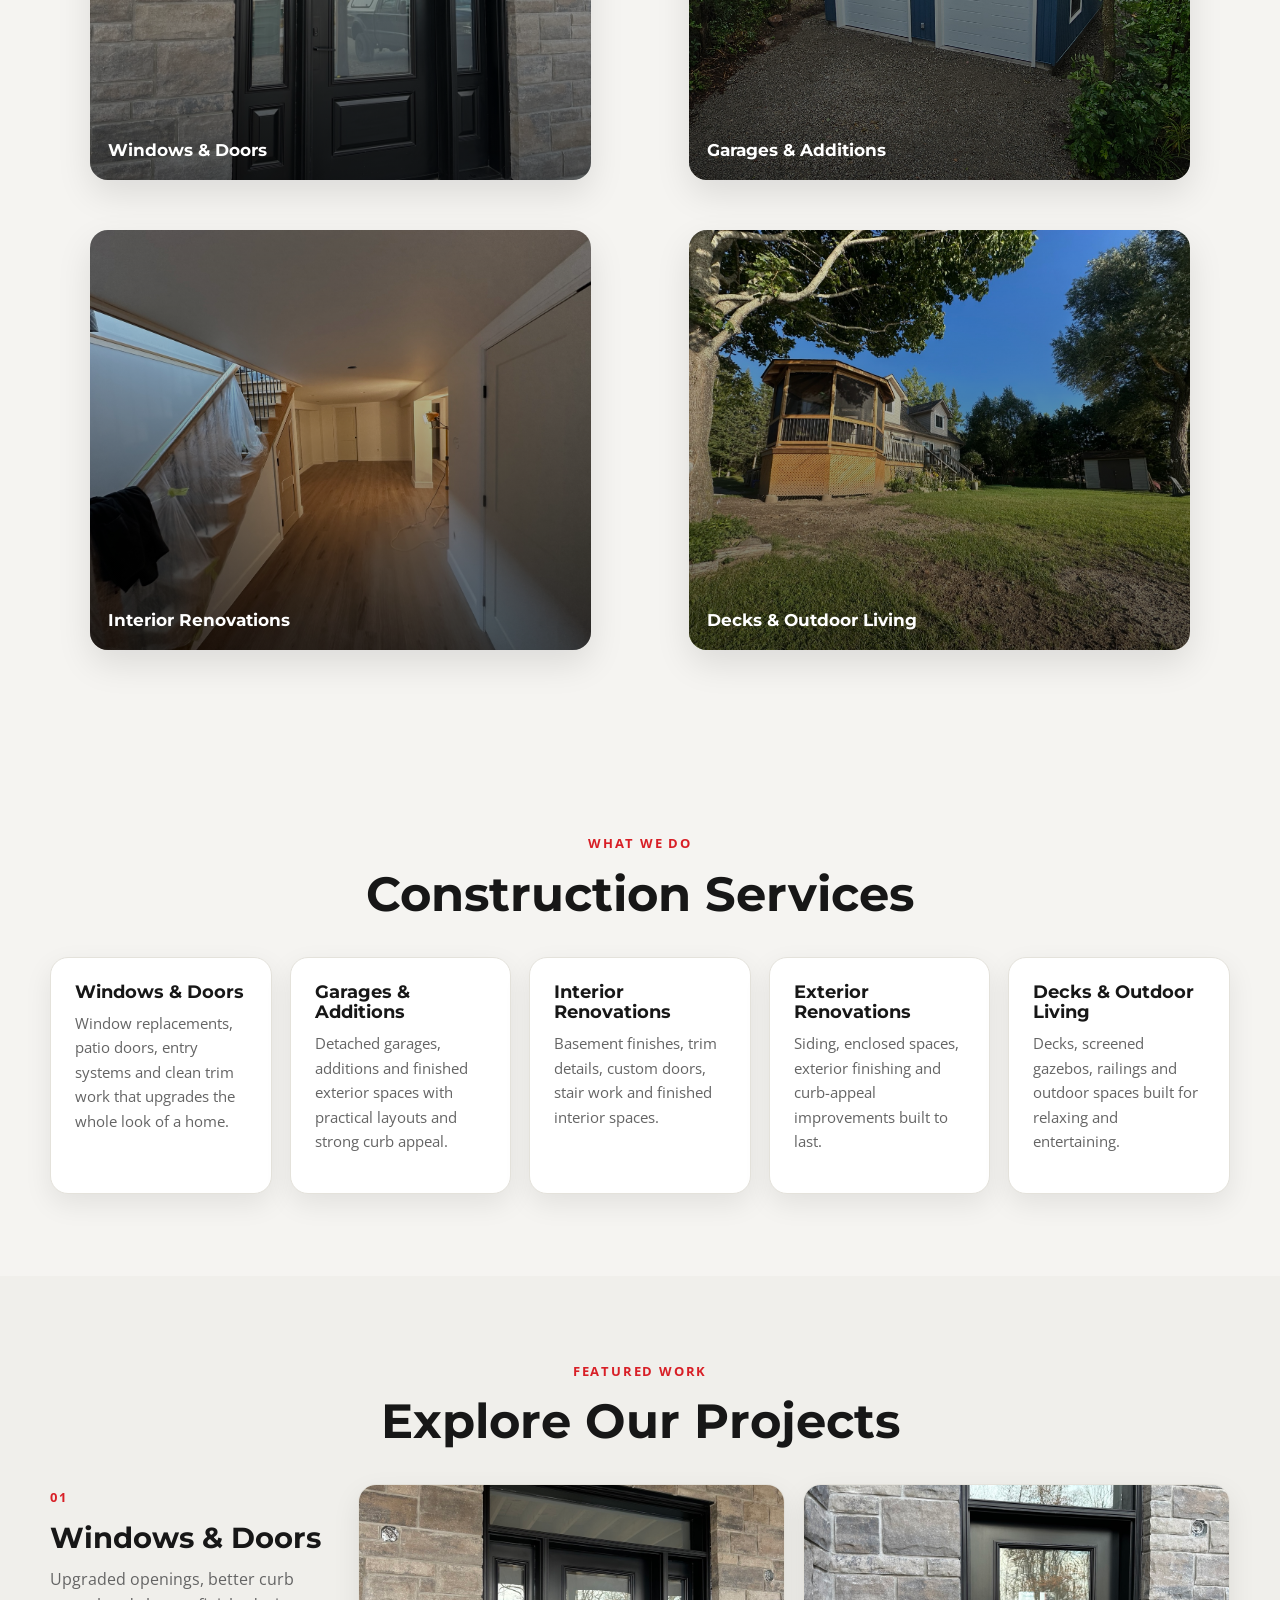
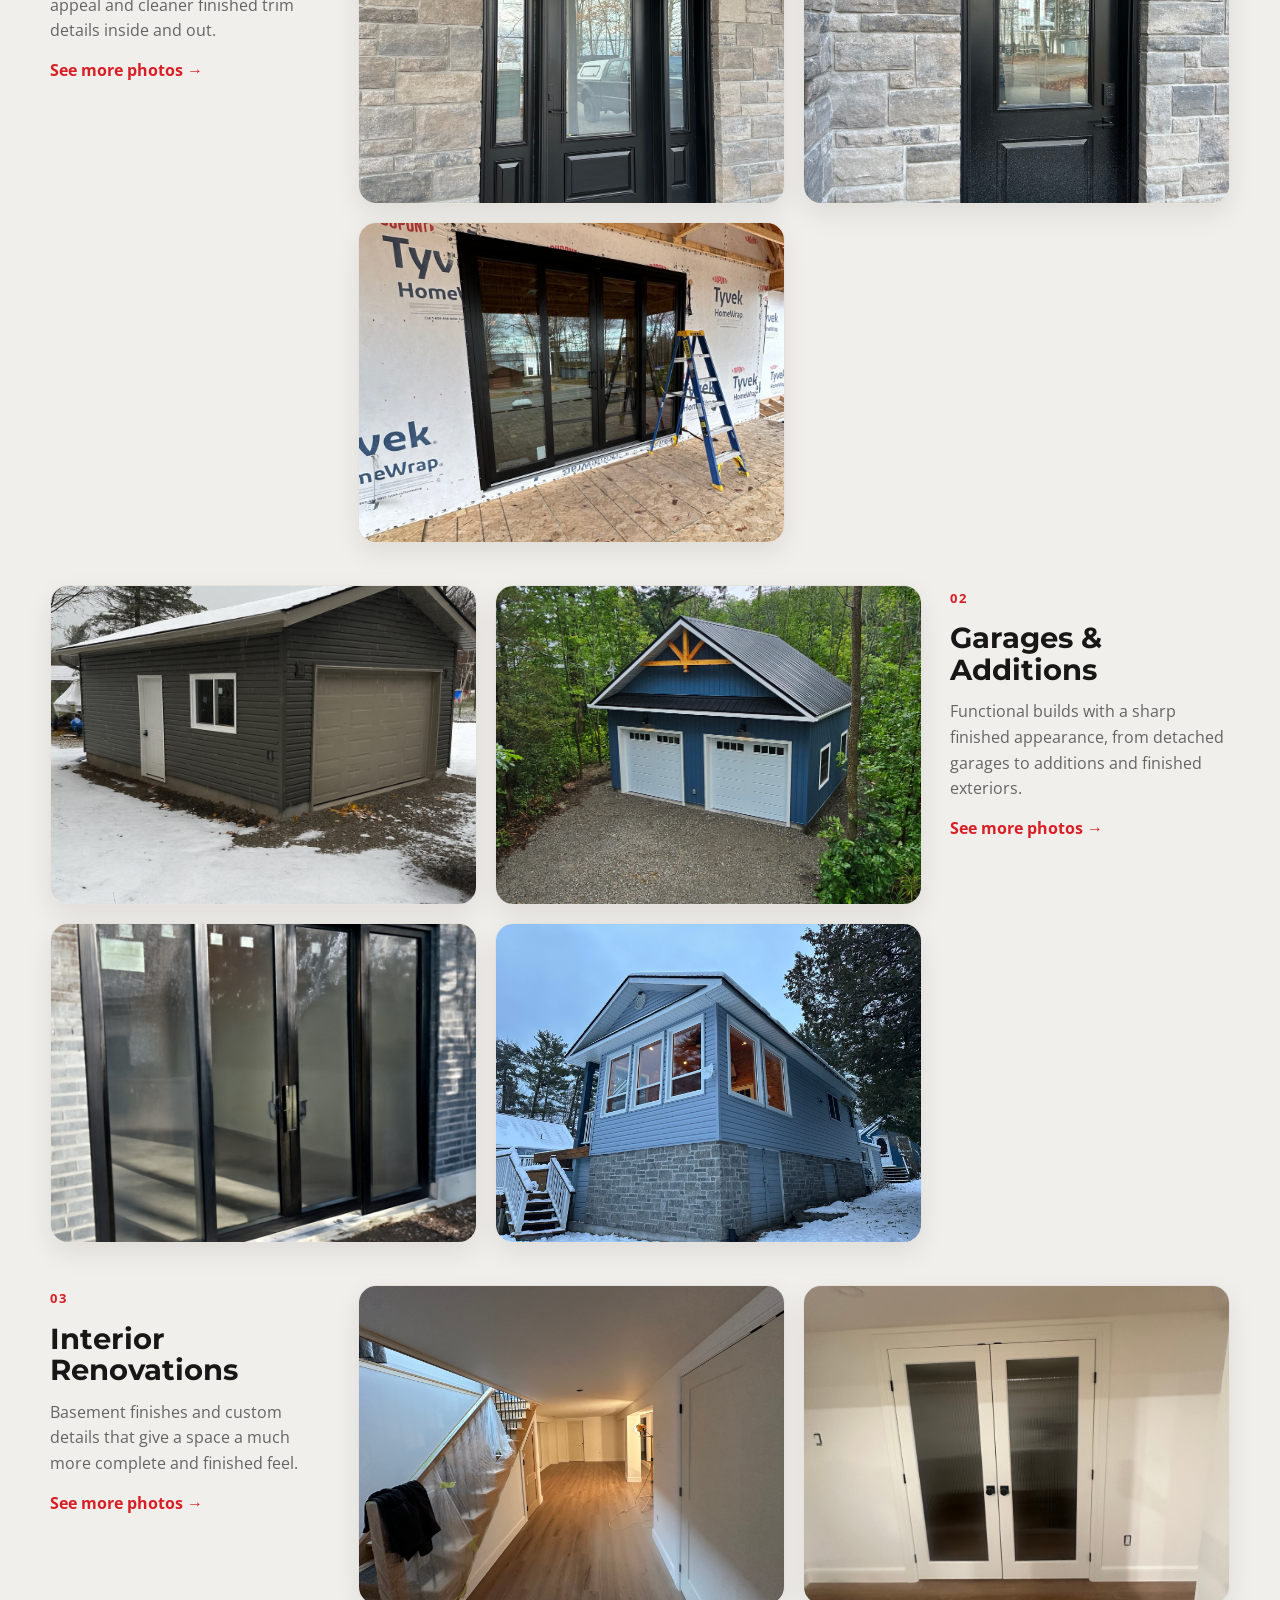
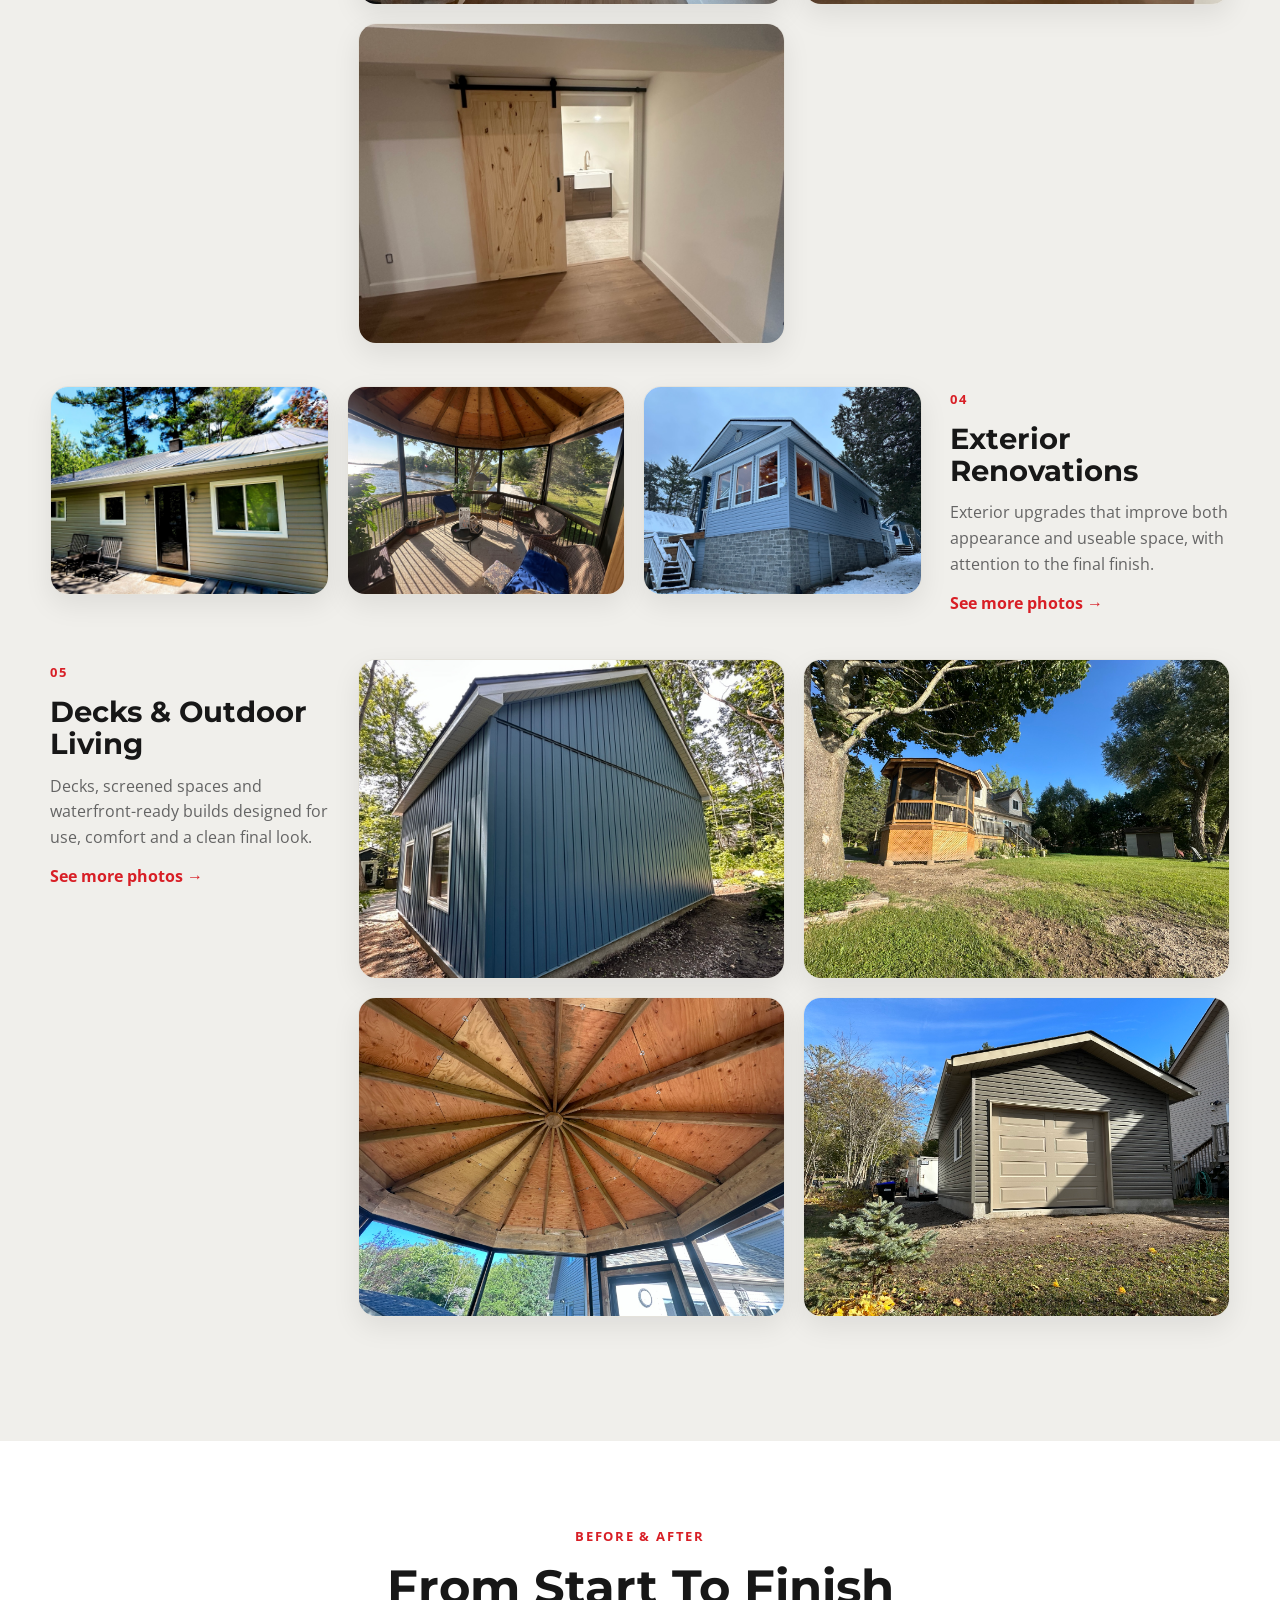
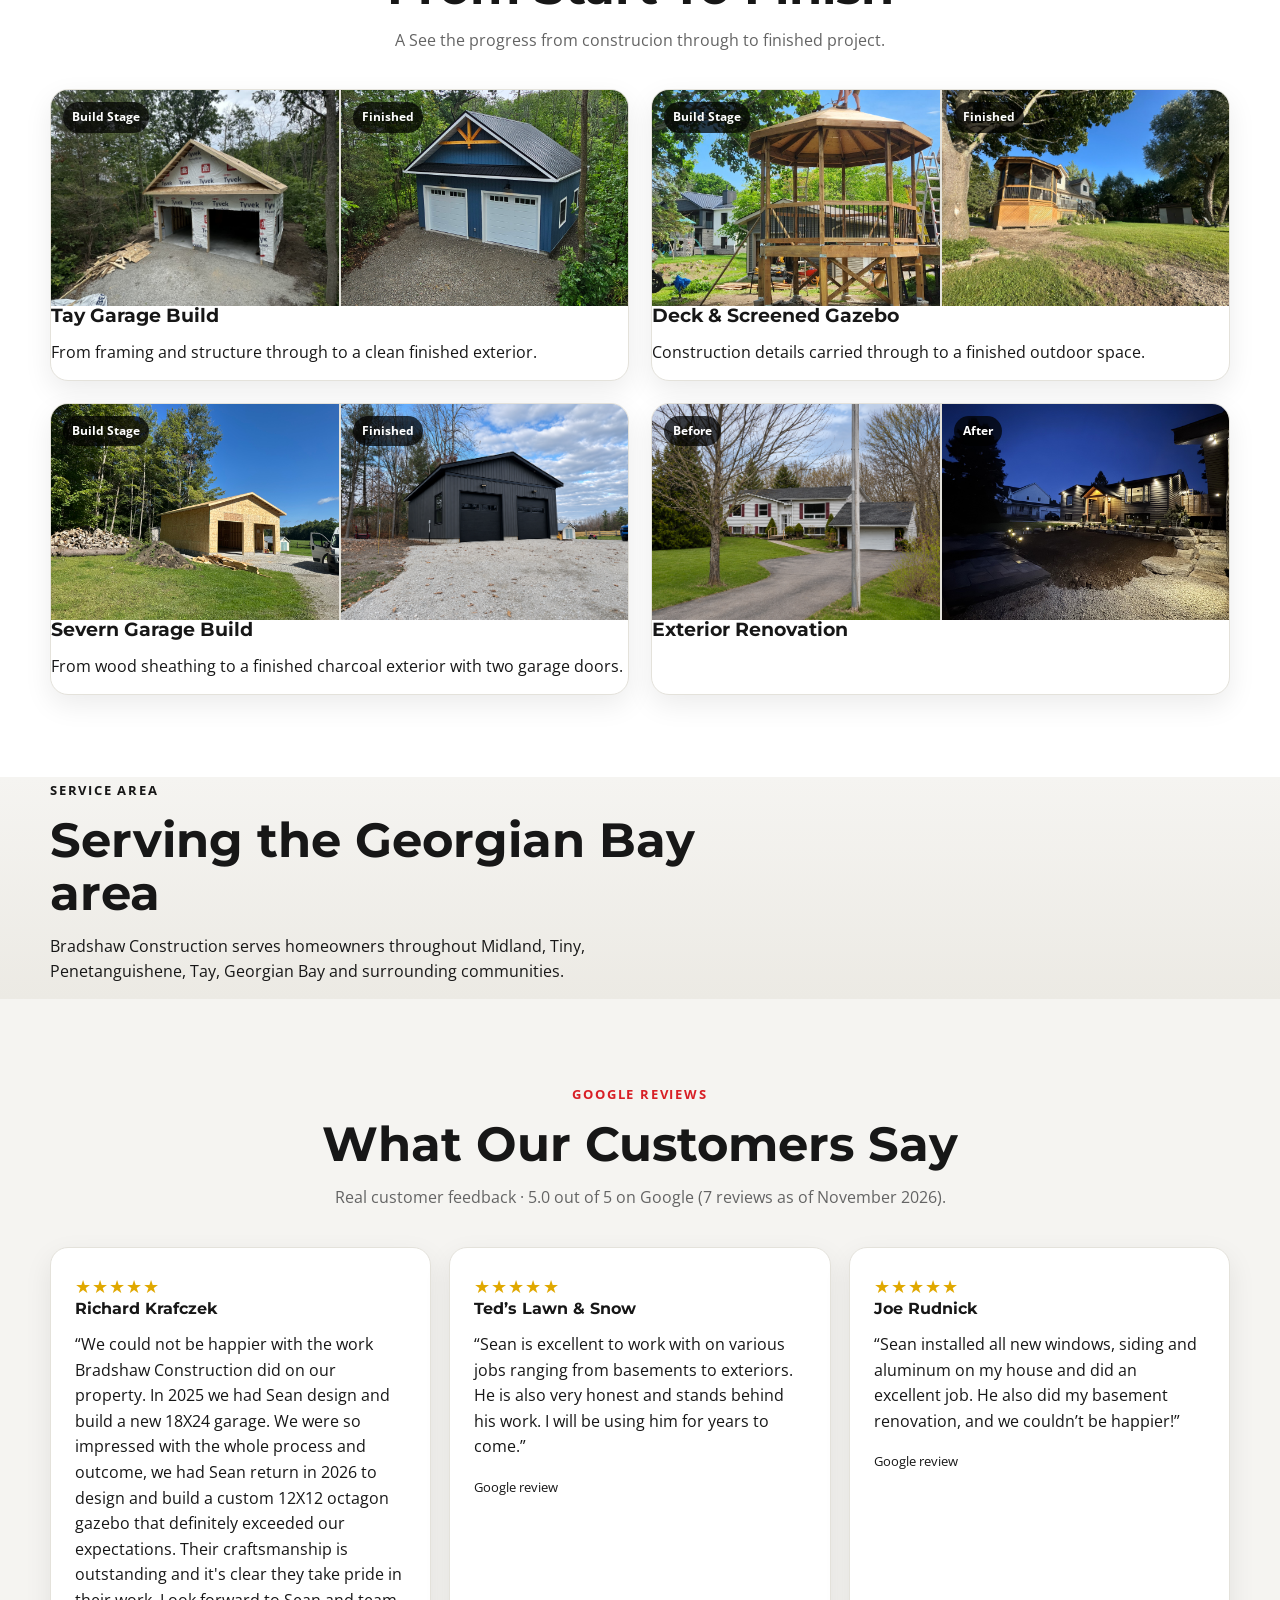
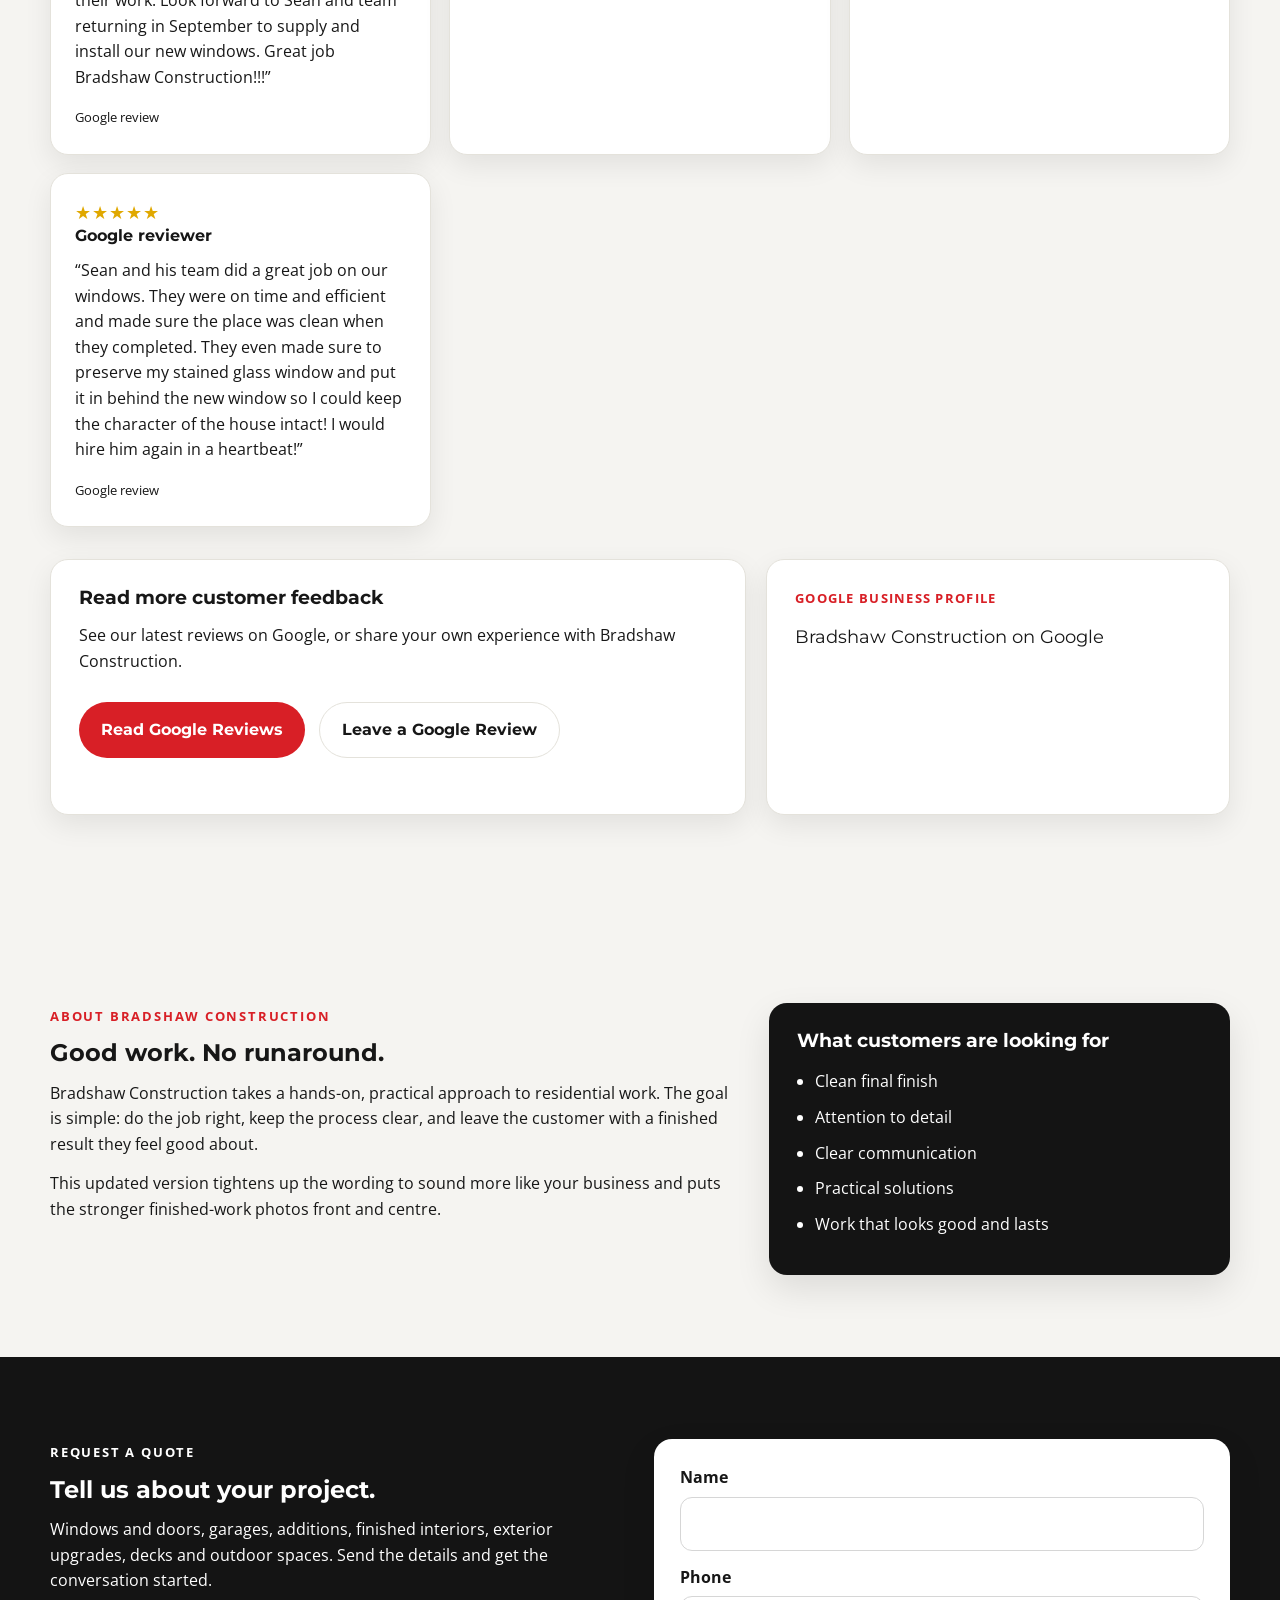
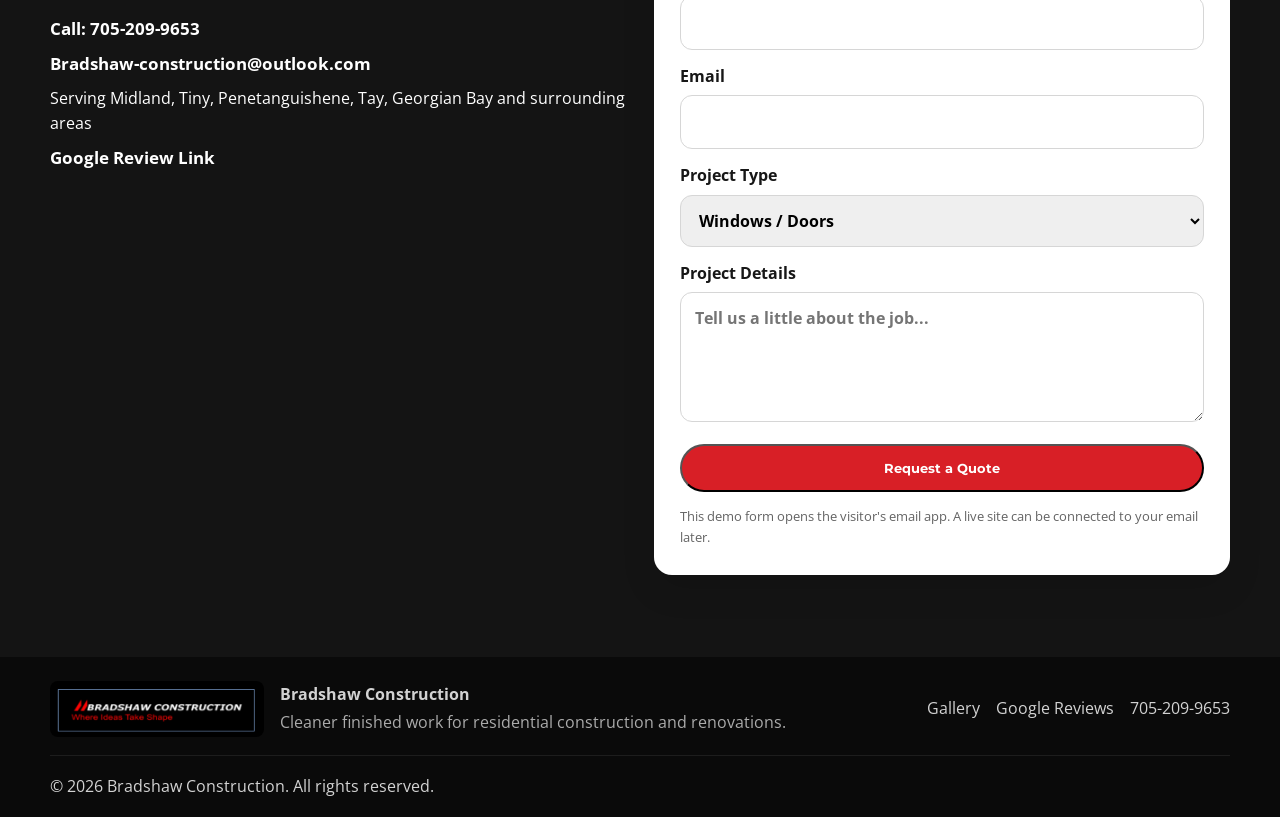
==== commit 1a0ddf5d: "Add exterior renovation before and after photos" ====
--- a/index.html
+++ b/index.html
@@ -247,6 +247,13 @@
             <h3>Severn Garage Build</h3>
             <p>From wood sheathing to a finished charcoal exterior with two garage doors.</p>
           </article>
+          <article class="before-after-card">
+            <div class="ba-images">
+              <figure><span>Before</span><img src="assets/images/New%20folder%20(3)/24b2004c-b423-462b-b32d-49d81b36f174.png" alt="Home exterior before renovation, with light siding and red shutters" /></figure>
+              <figure><span>After</span><img src="assets/images/New%20folder%20(3)/7ccd87e6-4474-436f-9ba8-408499303b28.jpg" alt="Renovated home exterior with dark siding and a lit timber entrance" /></figure>
+            </div>
+            <h3>Exterior Renovation</h3>
+          </article>
         </div>
       </div>
     </section>
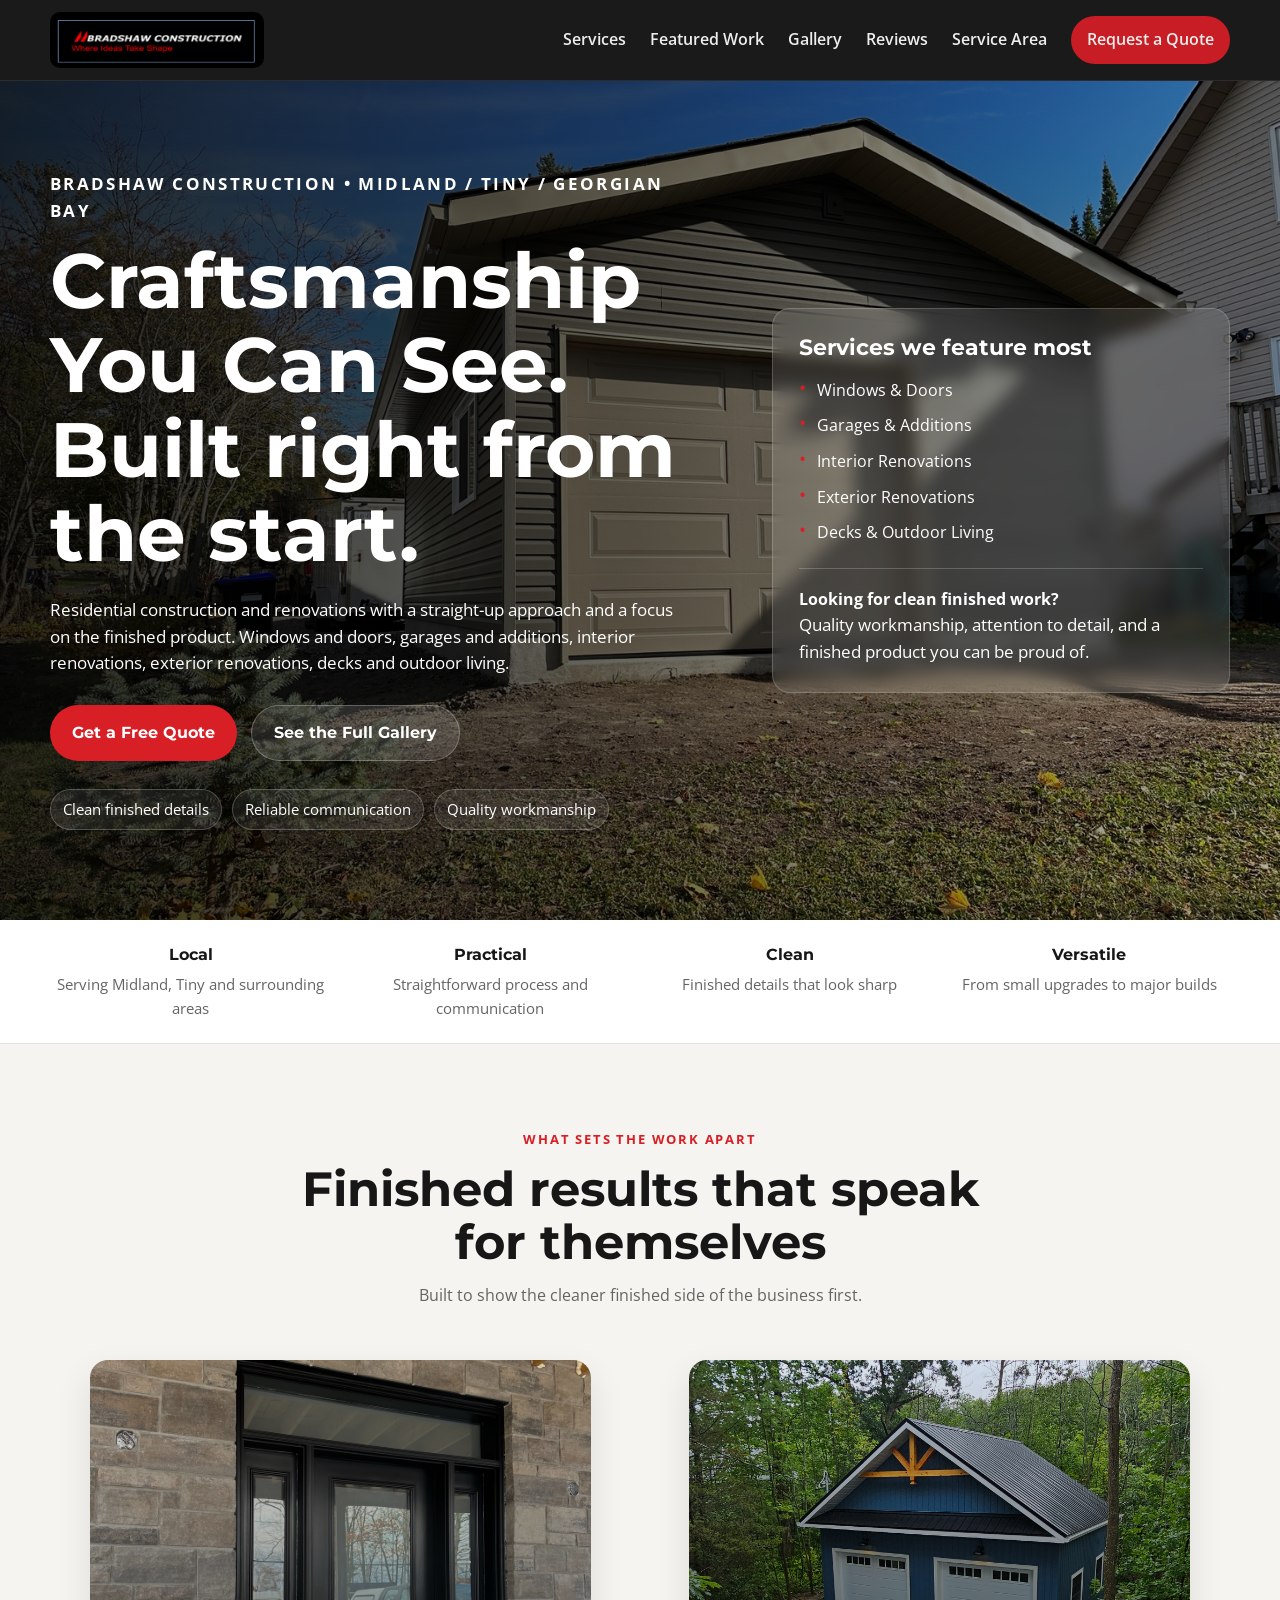
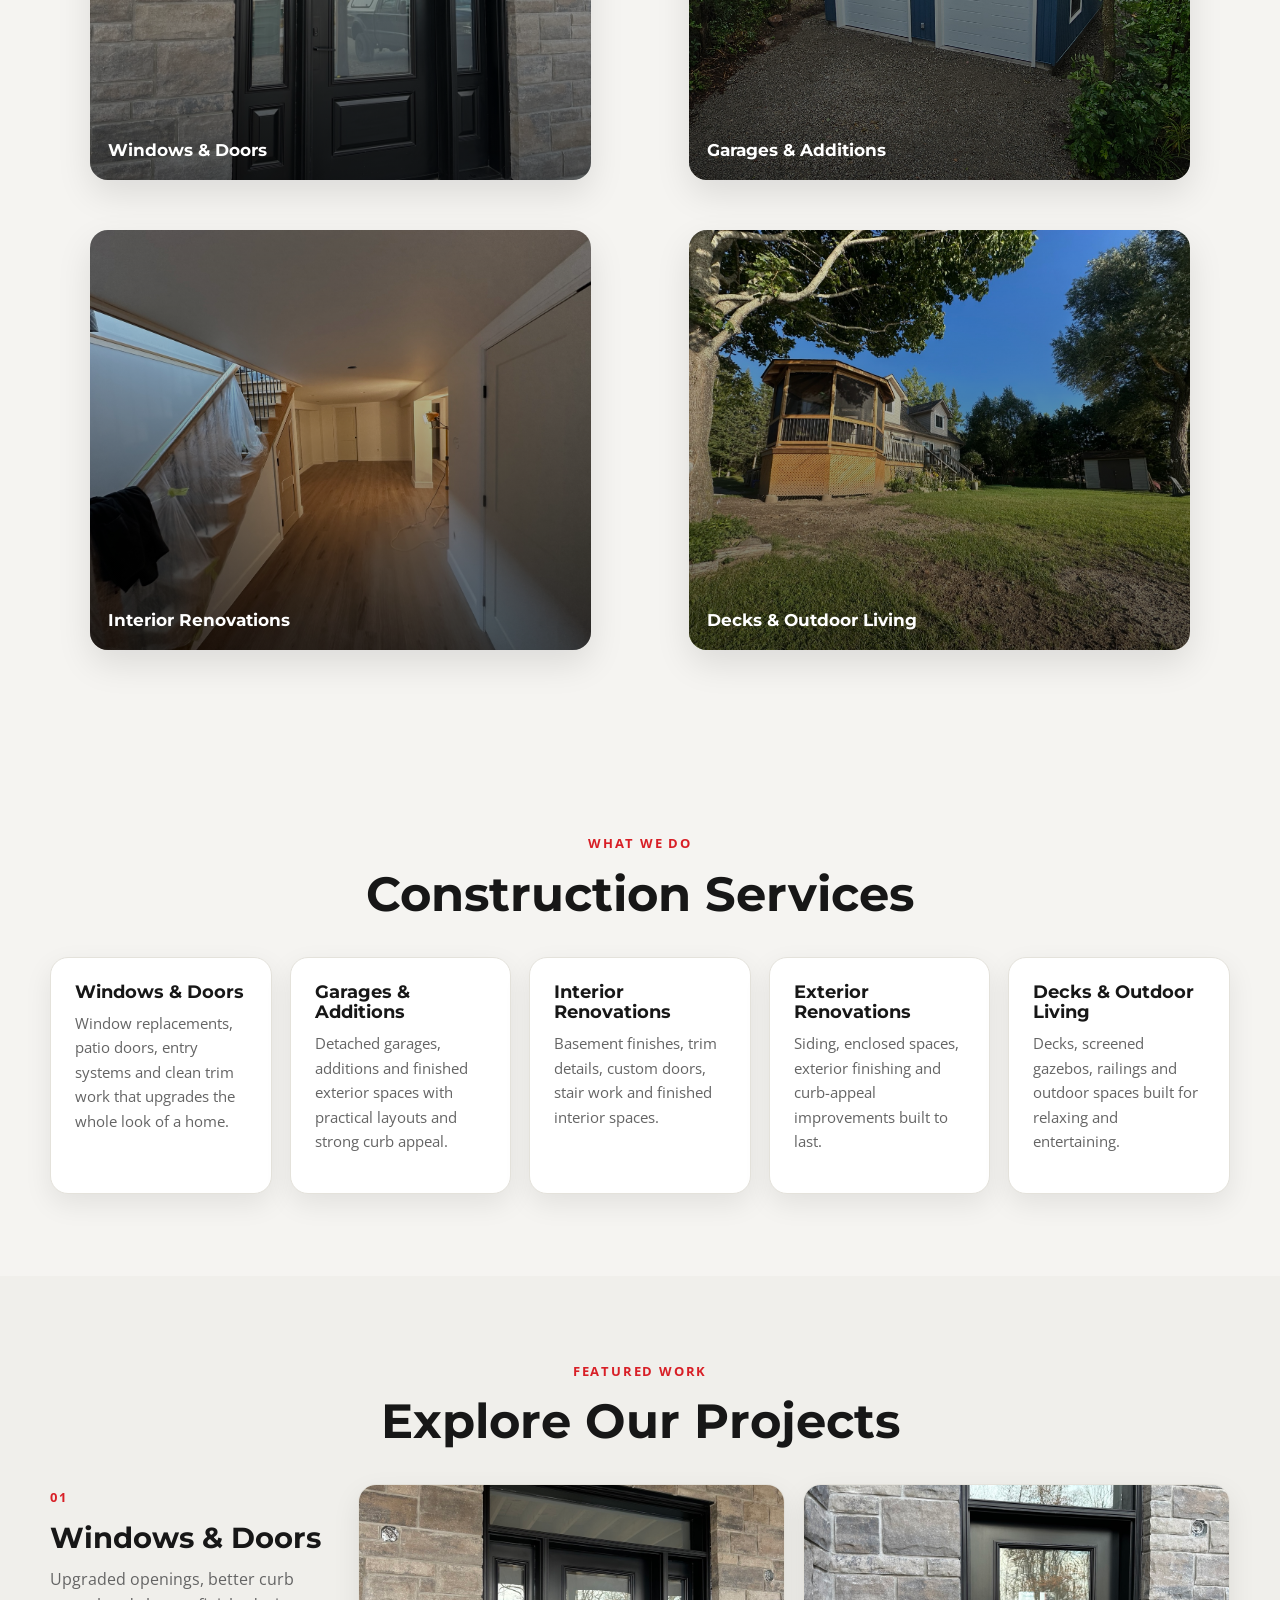
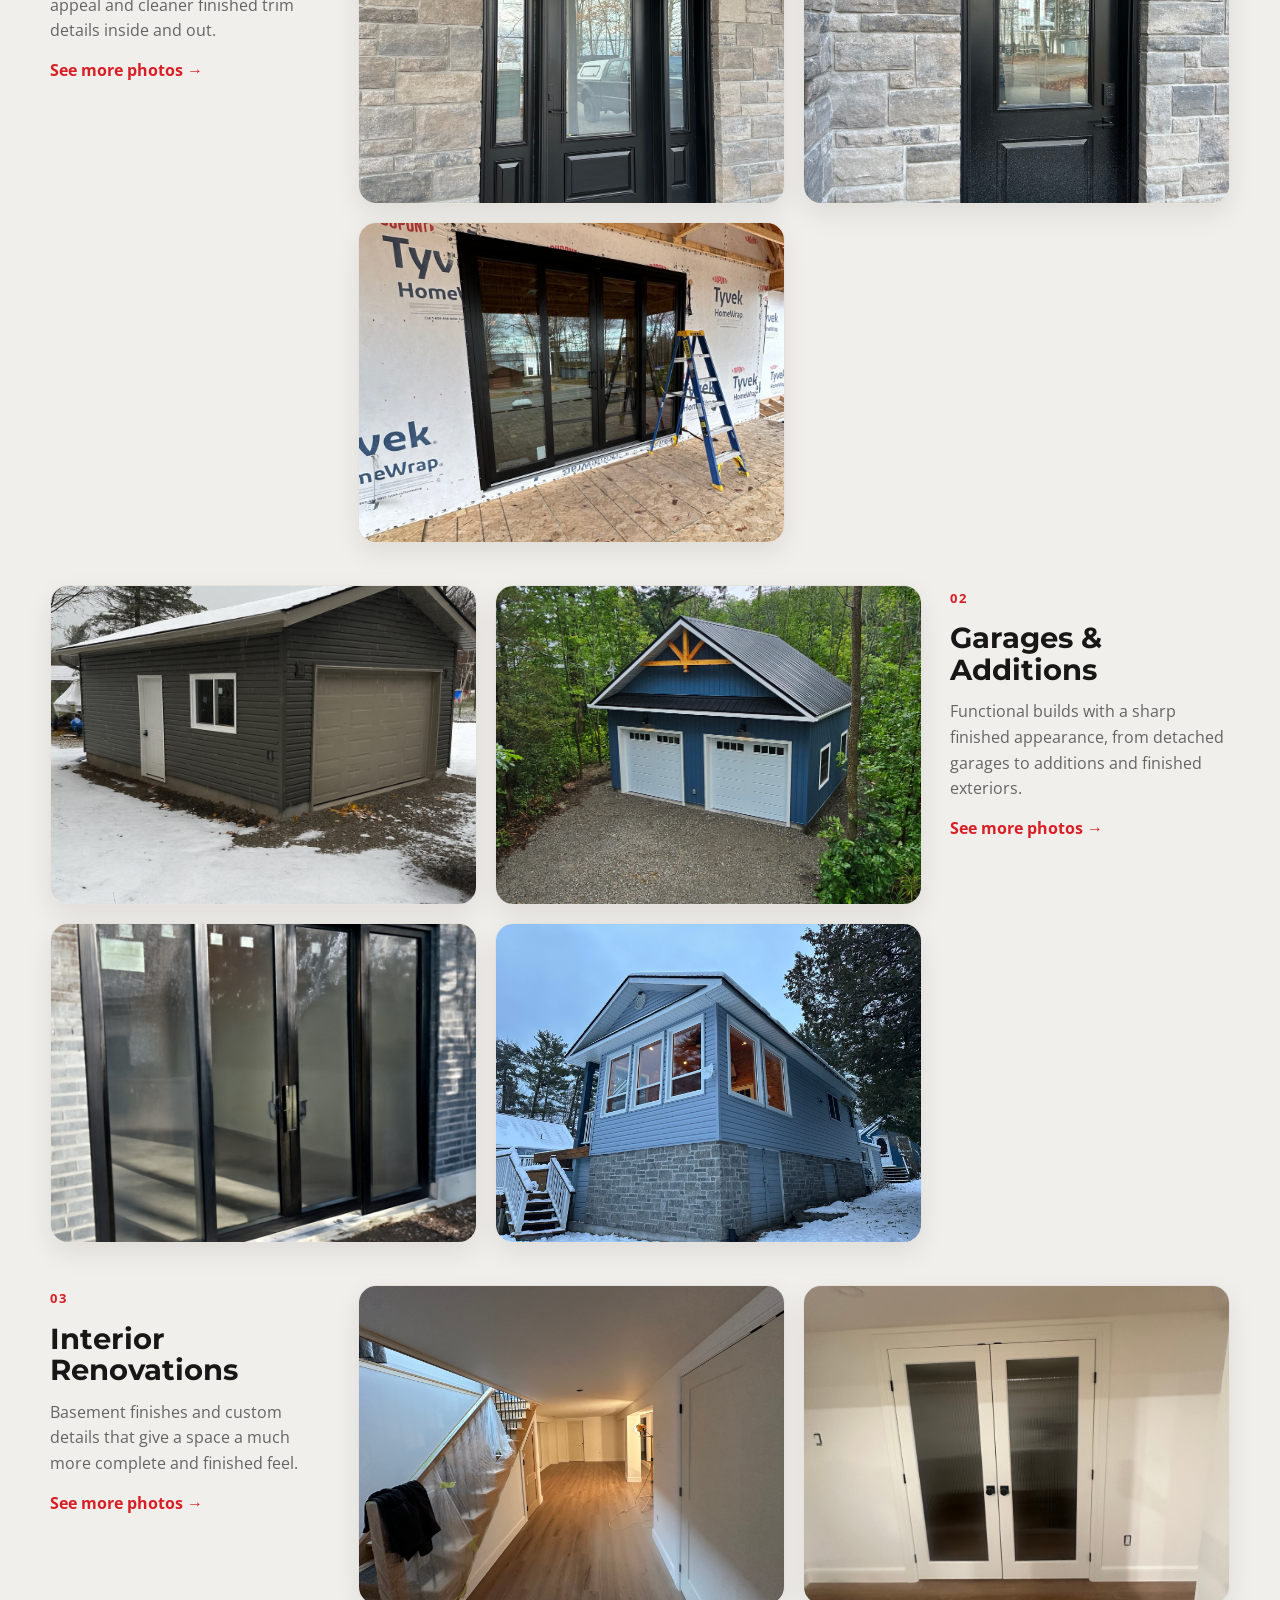
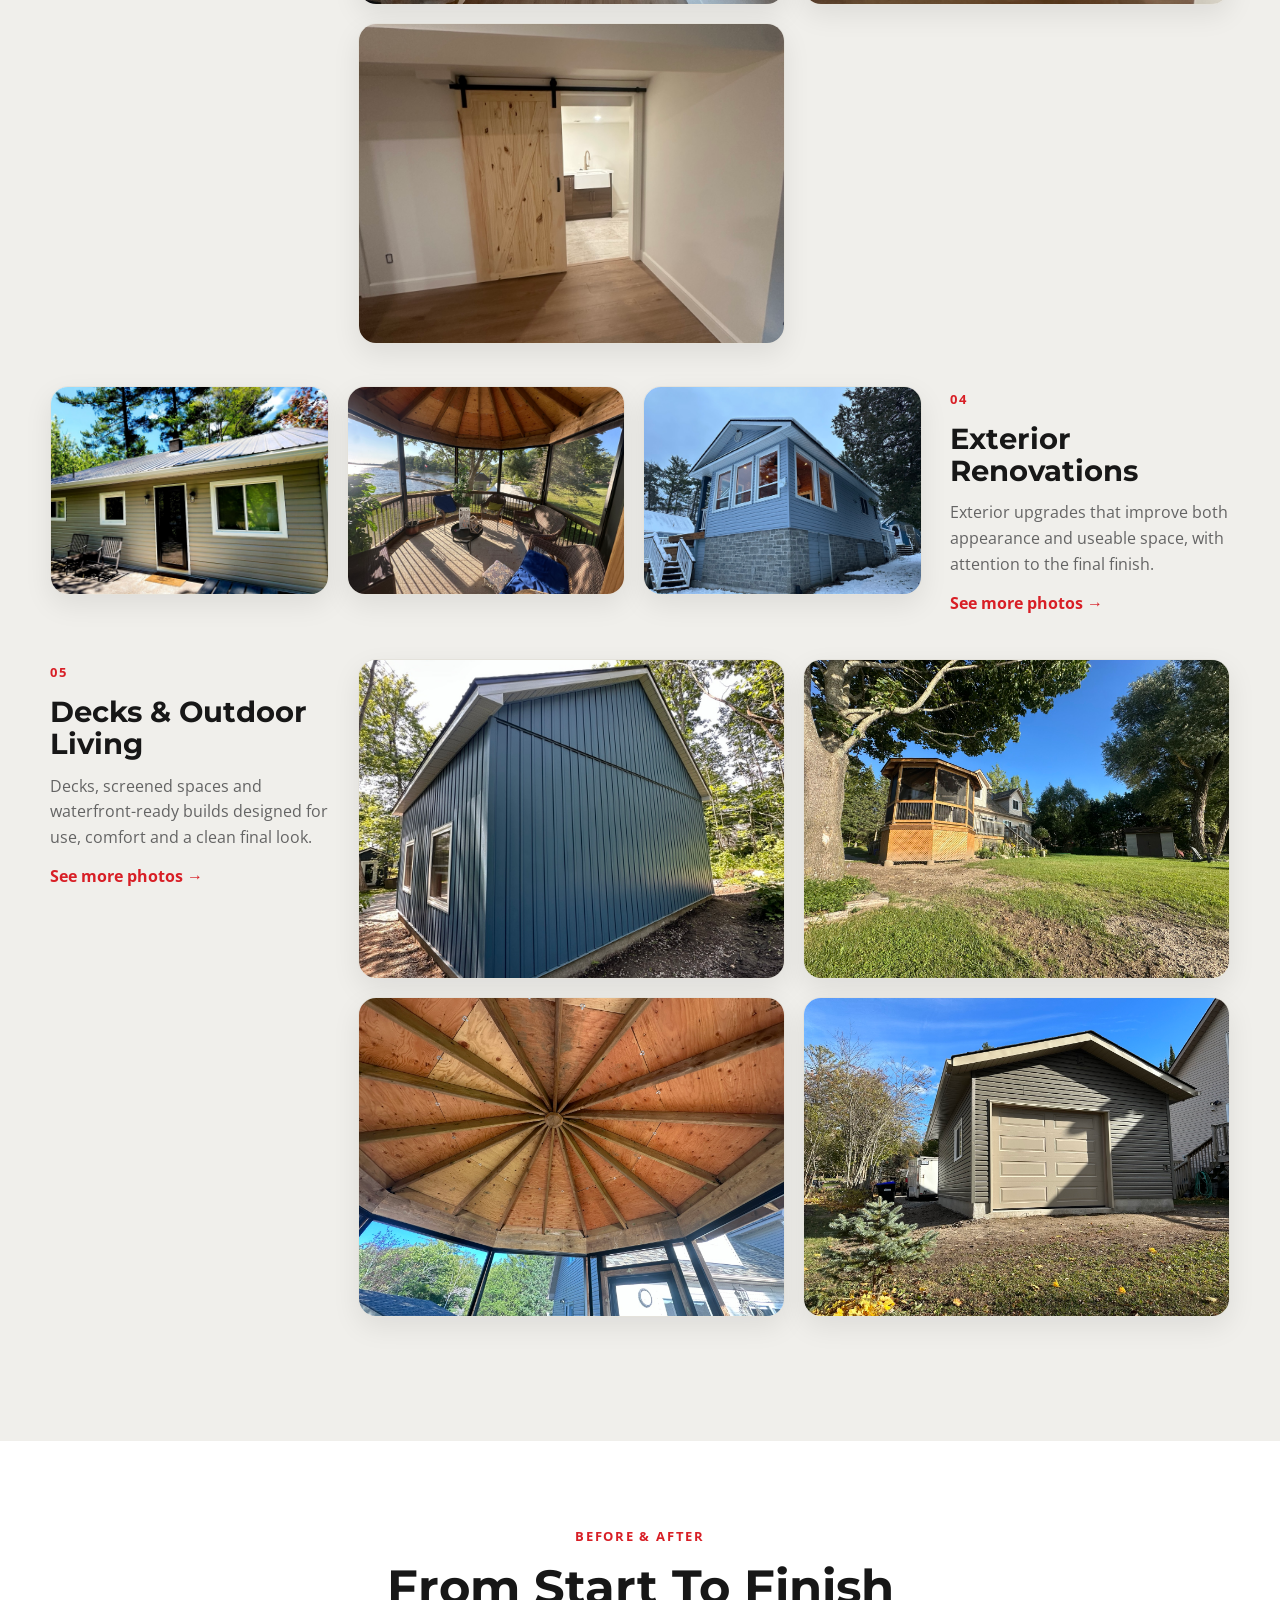
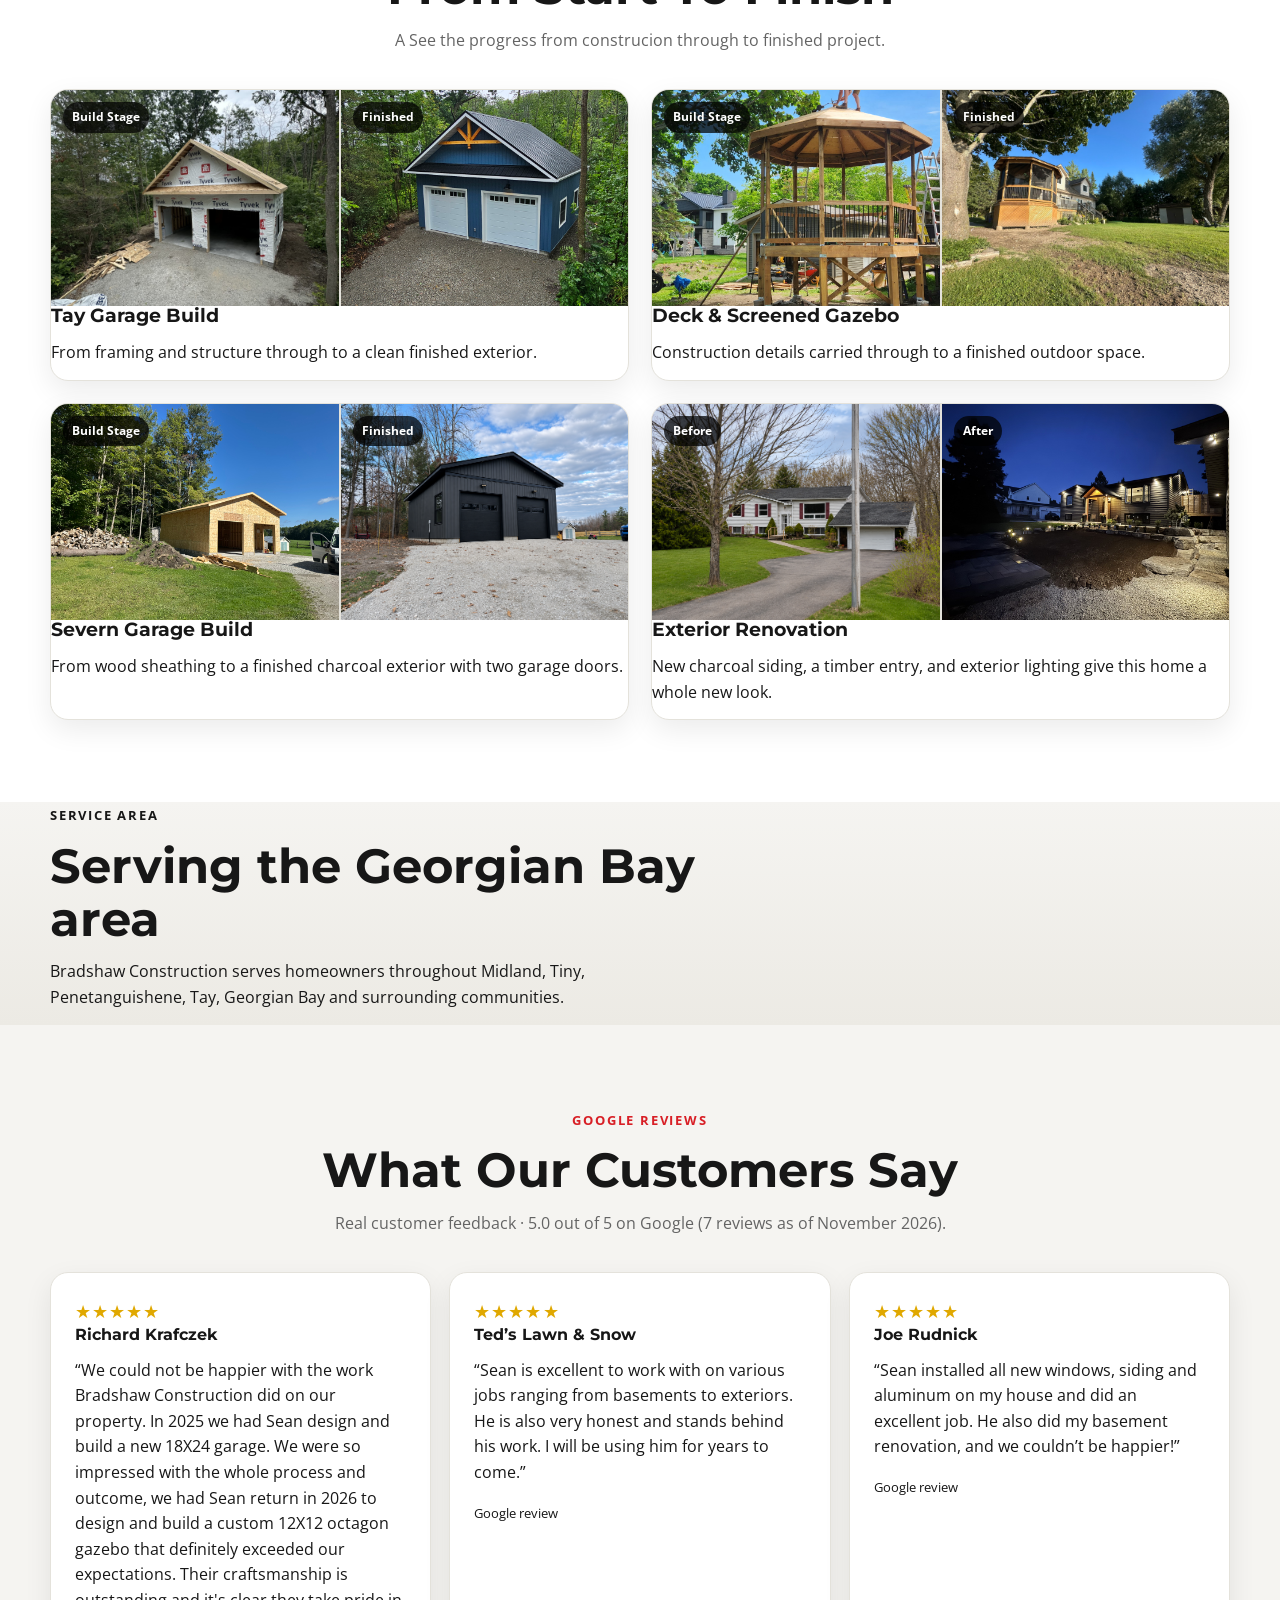
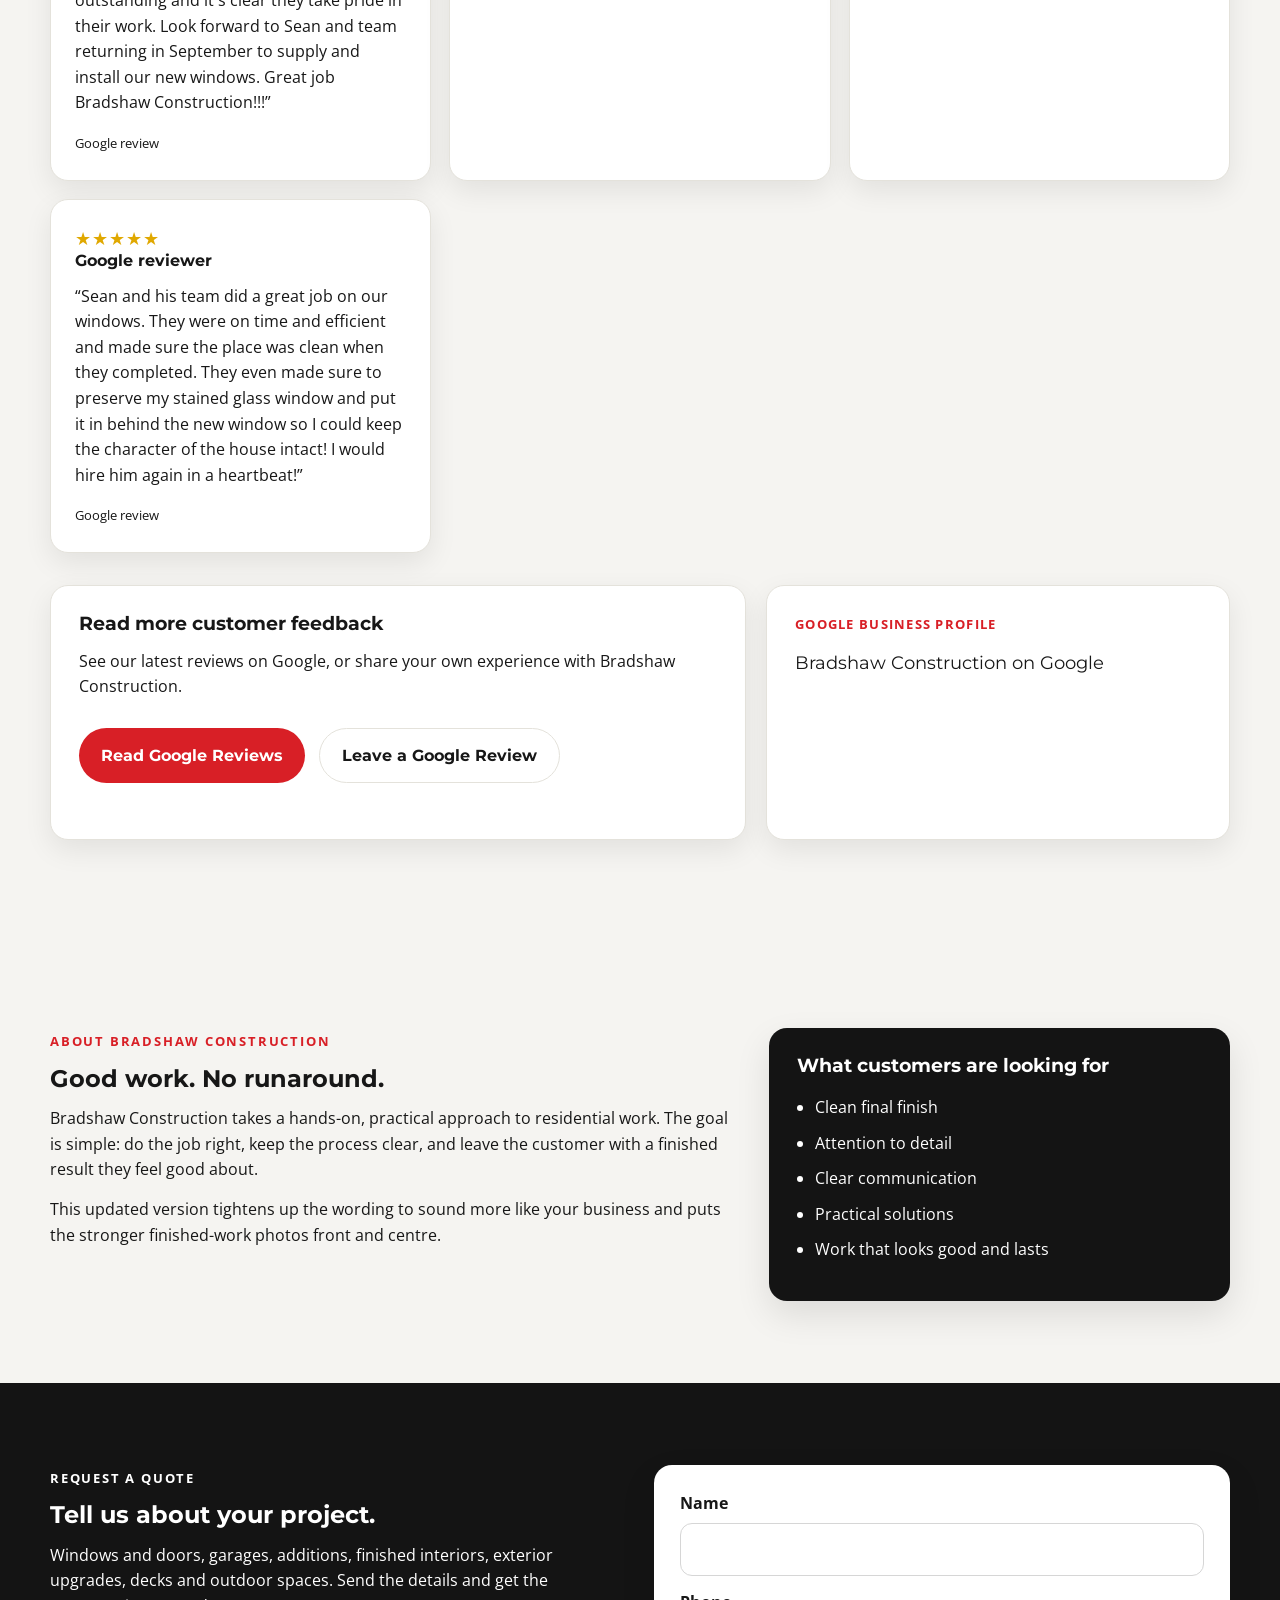
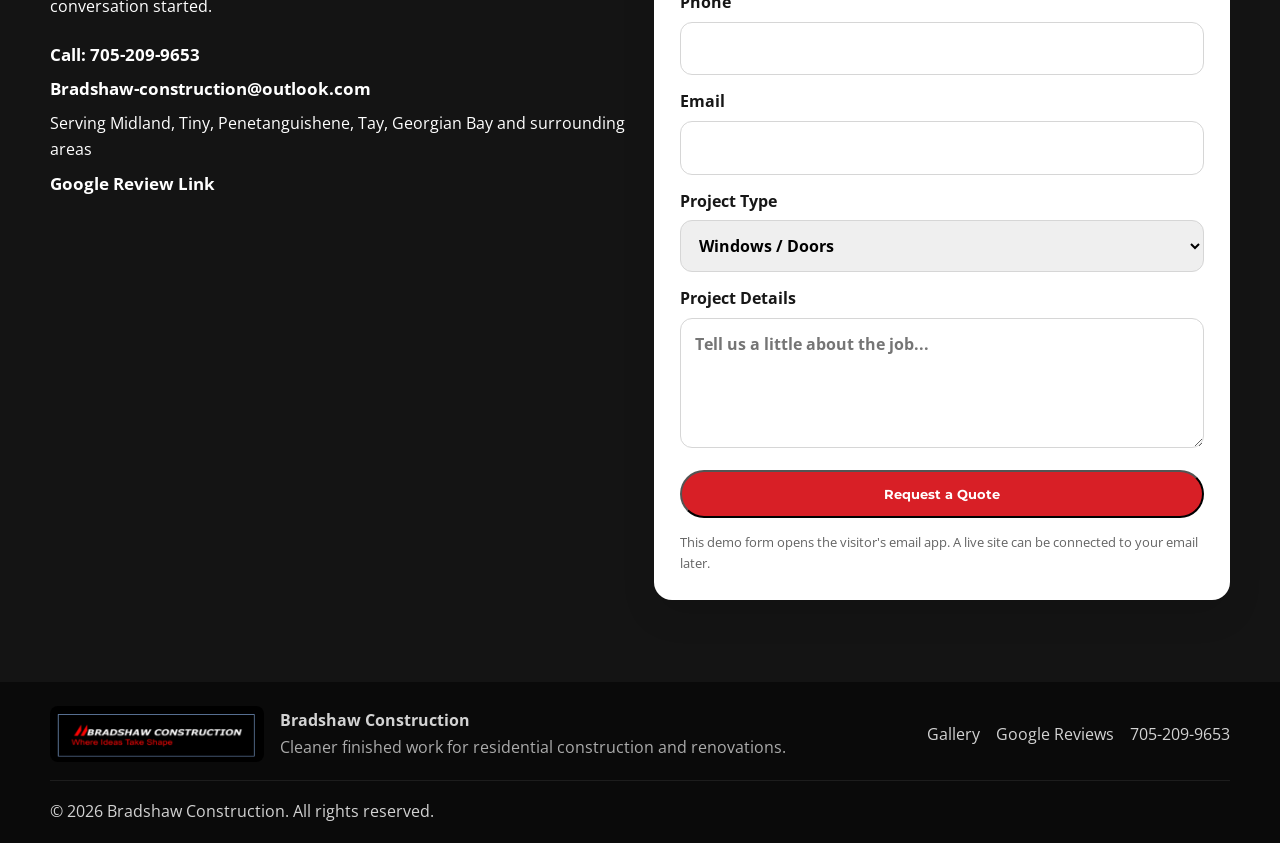
==== commit 1b1f1ad4: "Describe the exterior renovation before-and-after project" ====
--- a/index.html
+++ b/index.html
@@ -253,6 +253,7 @@
               <figure><span>After</span><img src="assets/images/New%20folder%20(3)/7ccd87e6-4474-436f-9ba8-408499303b28.jpg" alt="Renovated home exterior with dark siding and a lit timber entrance" /></figure>
             </div>
             <h3>Exterior Renovation</h3>
+            <p>New charcoal siding, a timber entry, and exterior lighting give this home a whole new look.</p>
           </article>
         </div>
       </div>
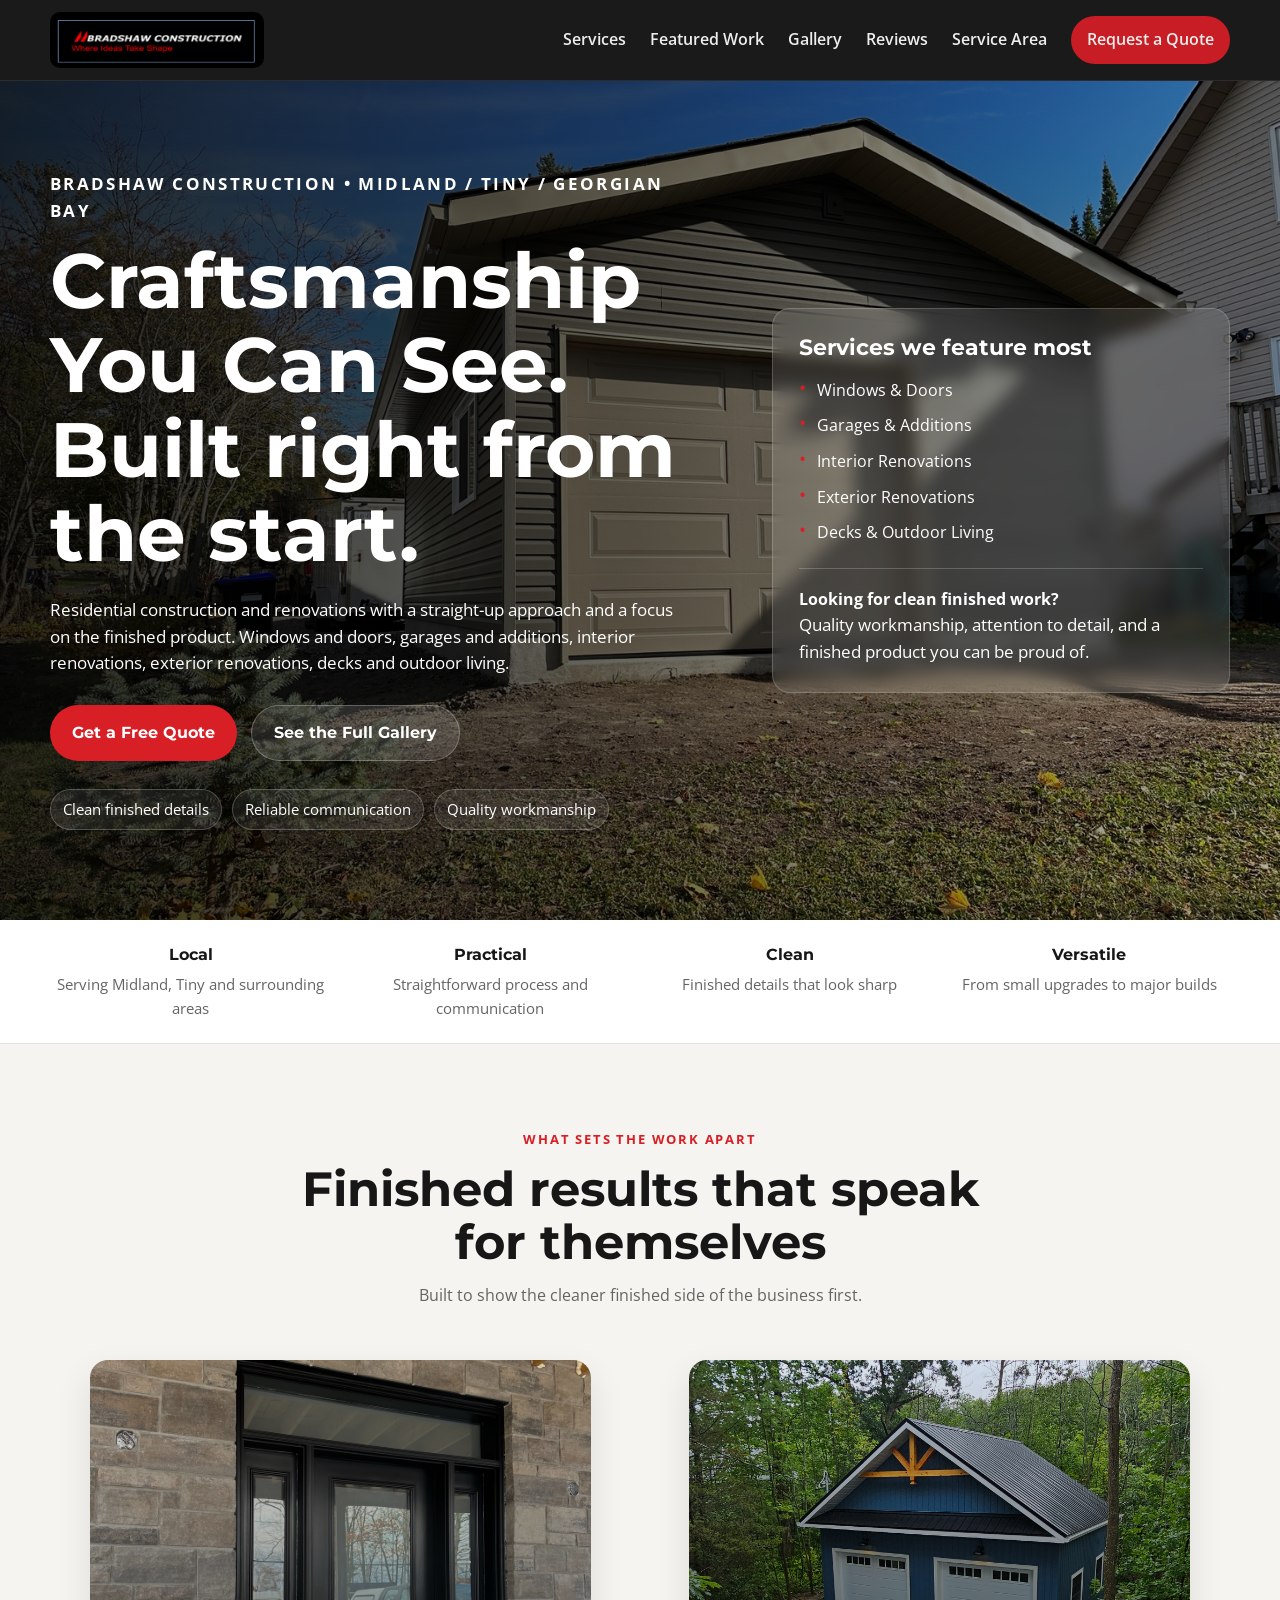
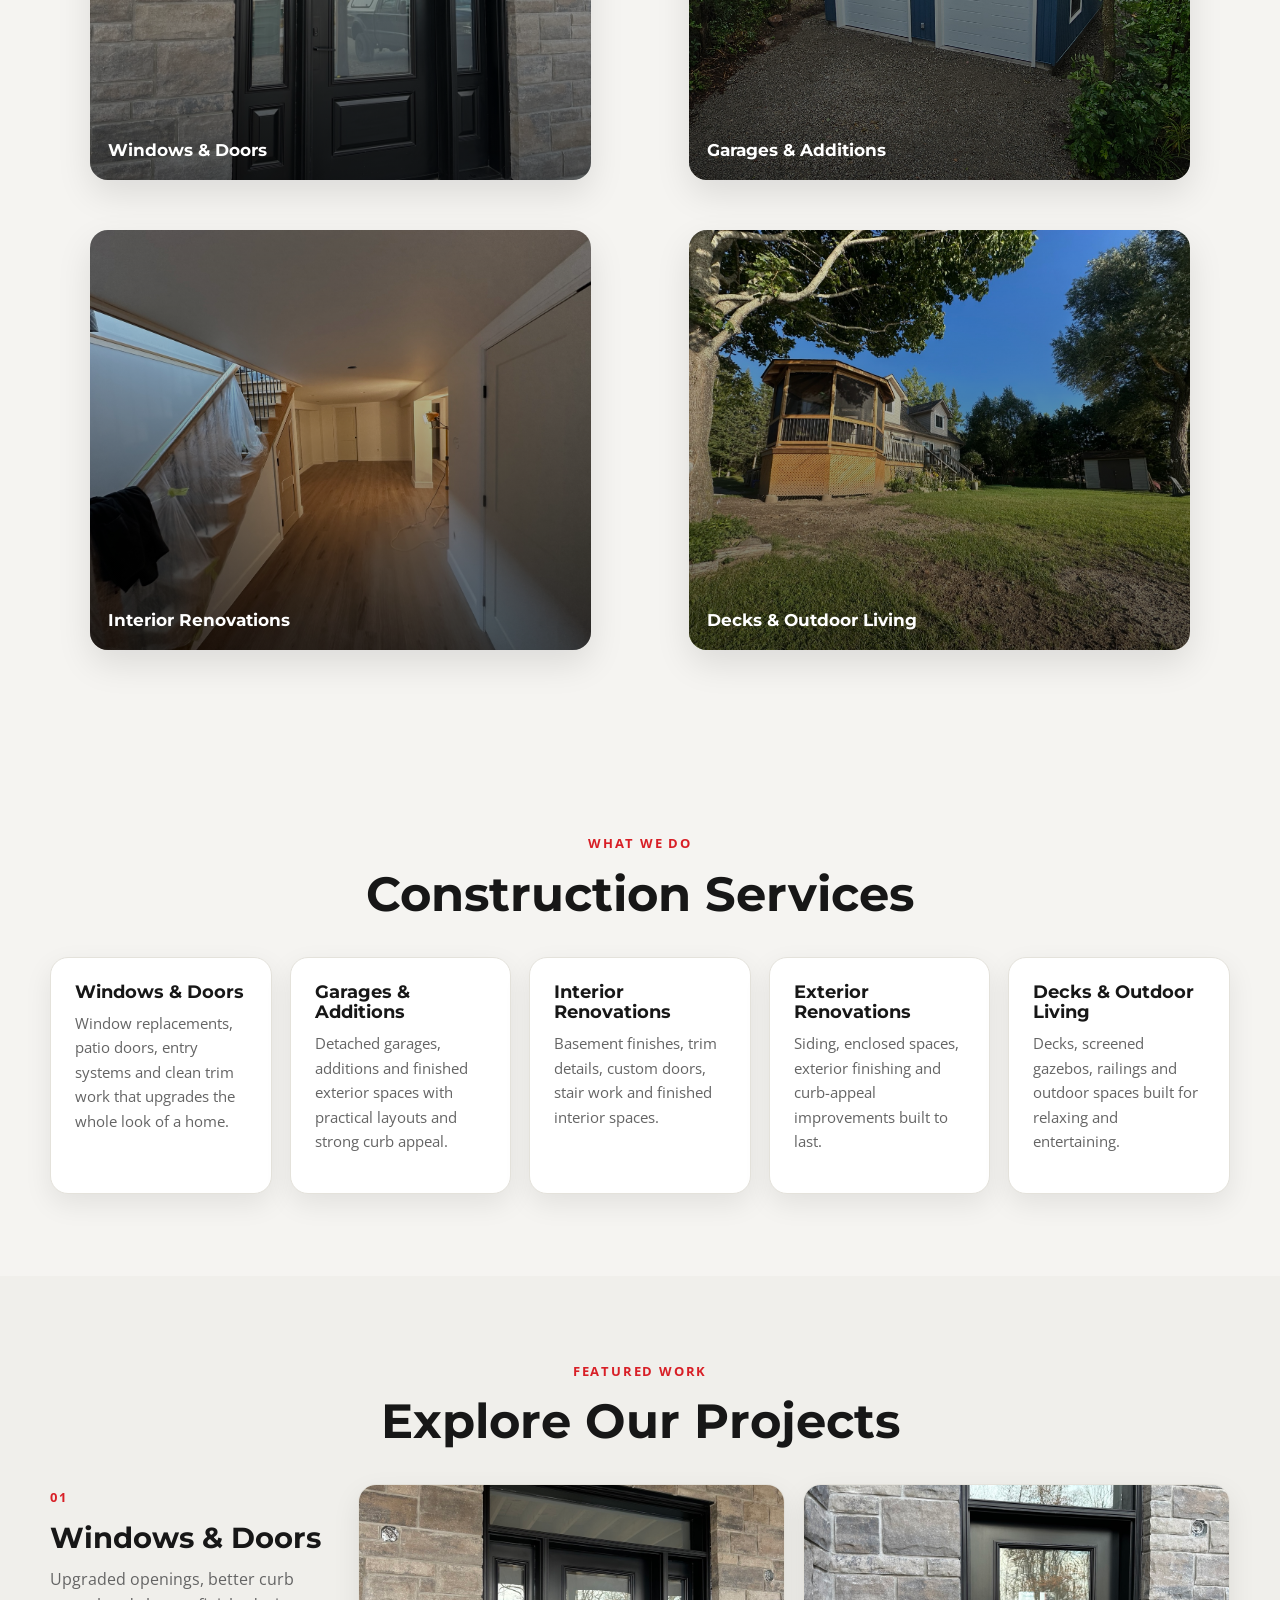
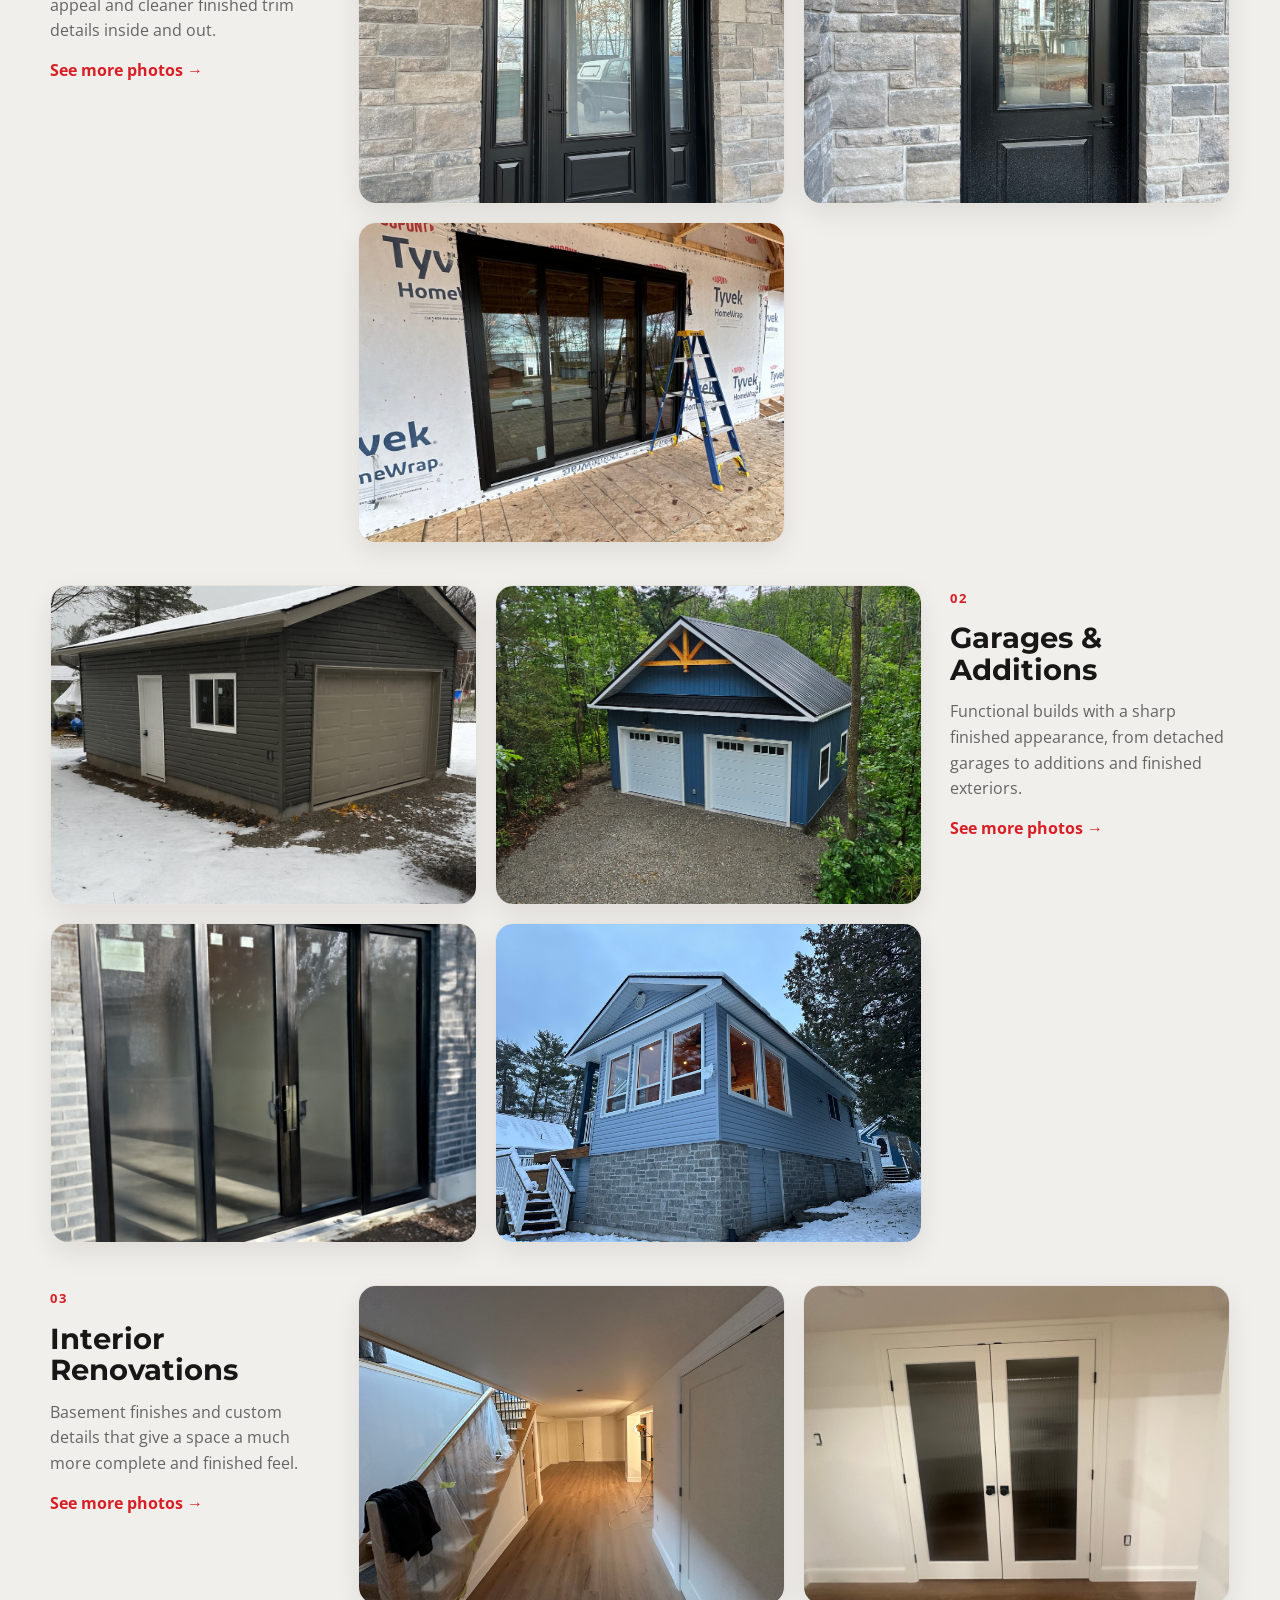
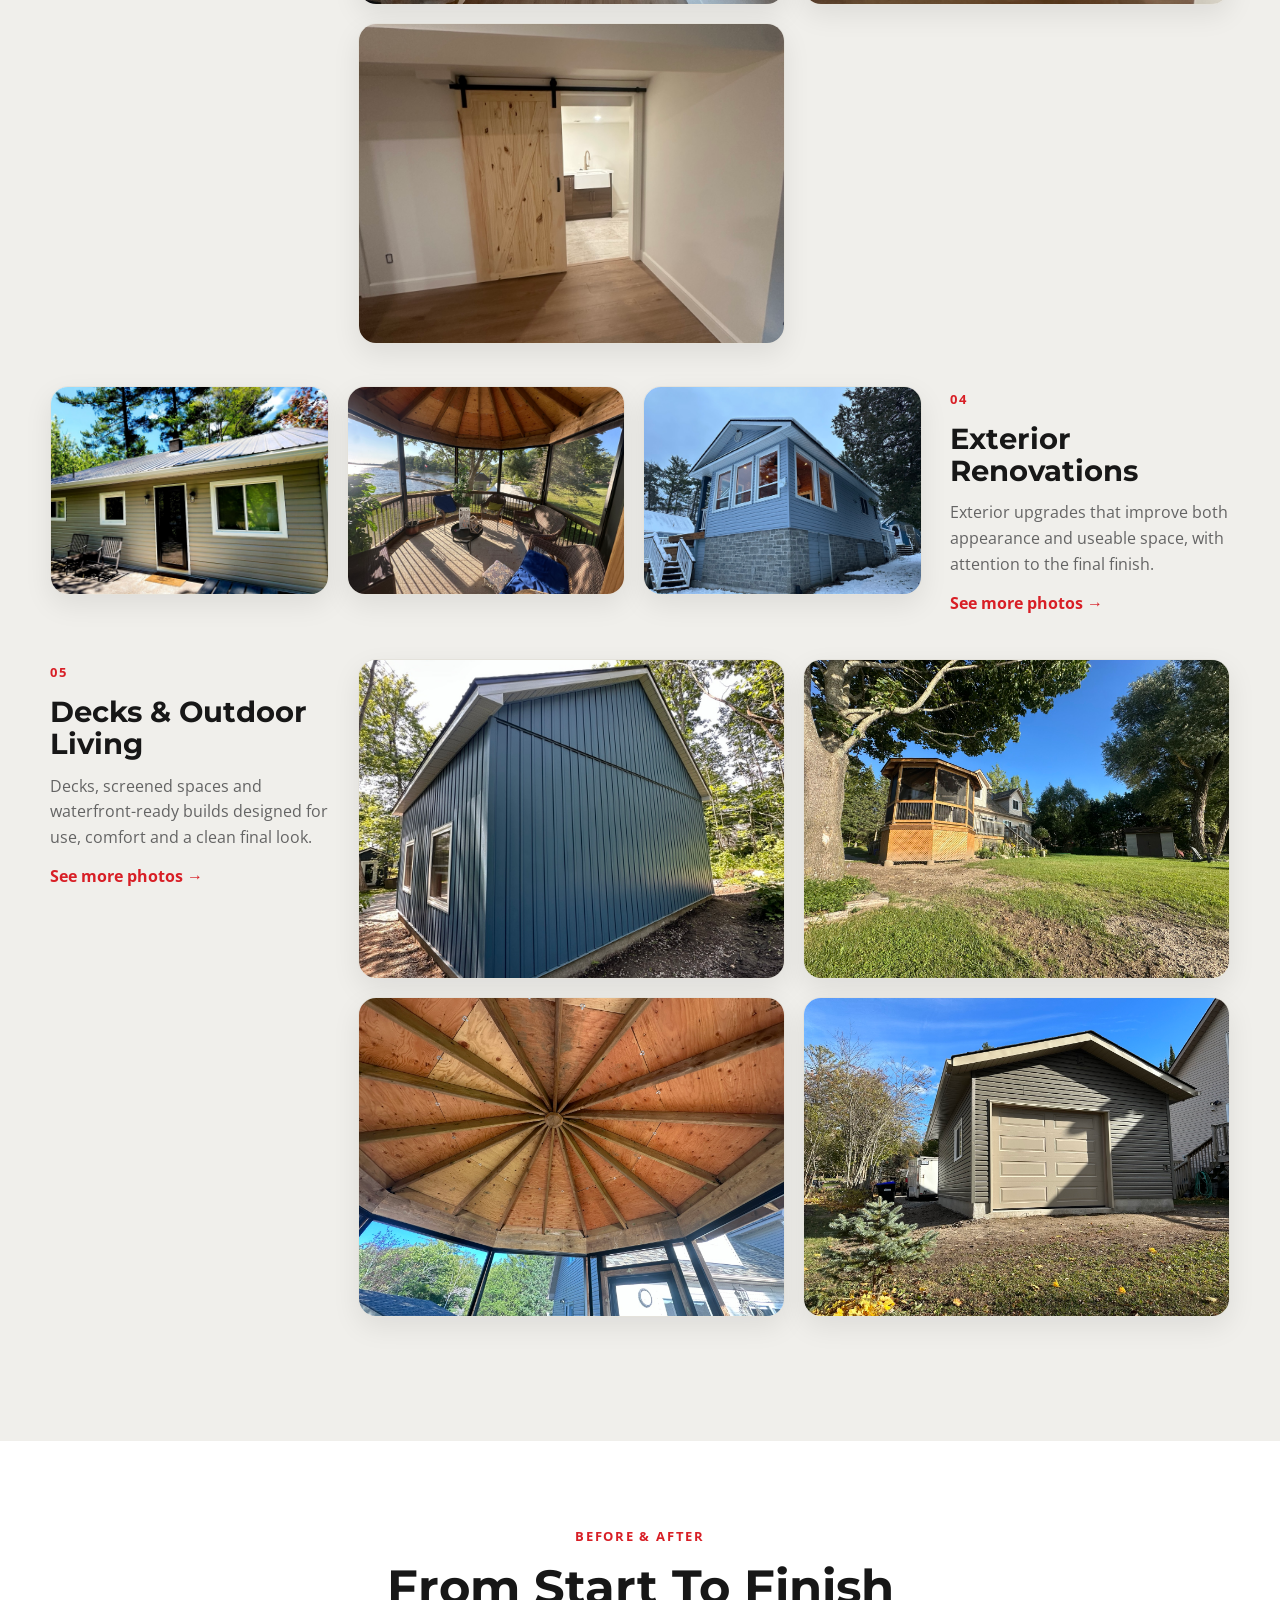
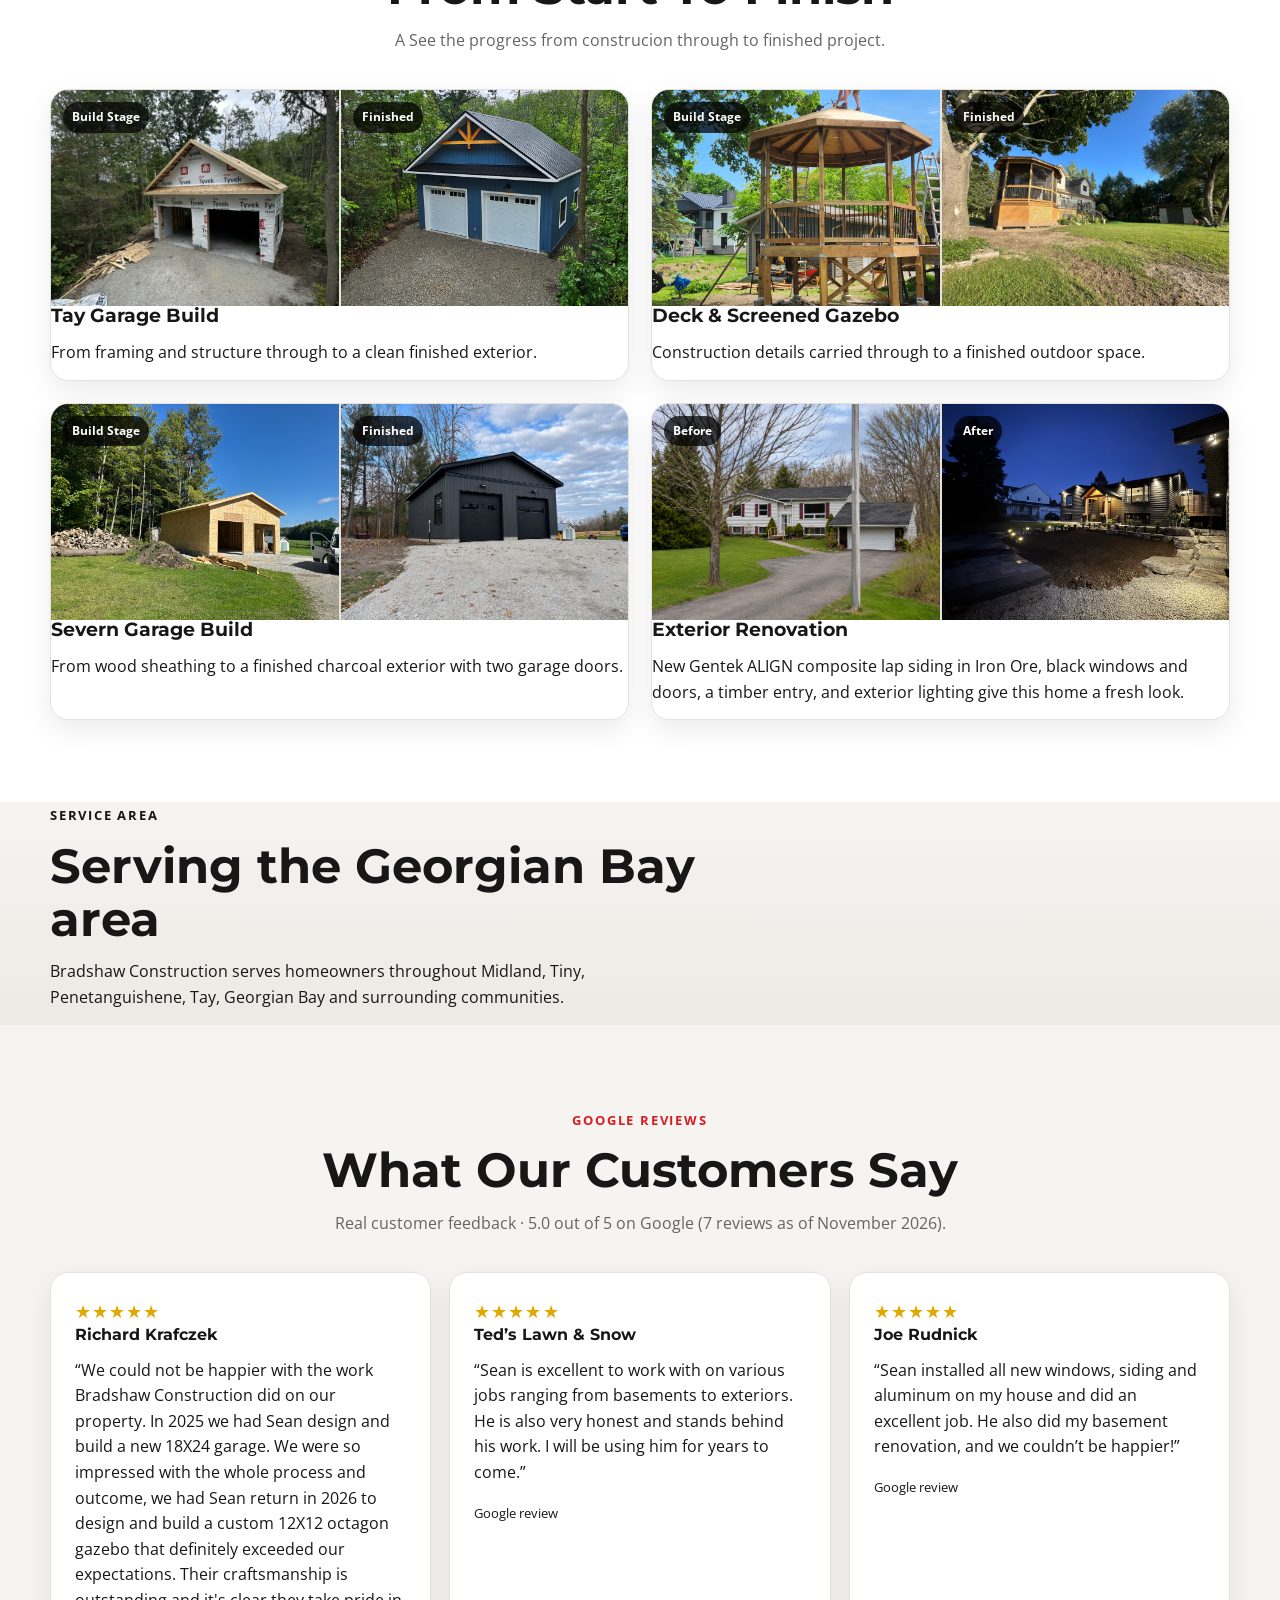
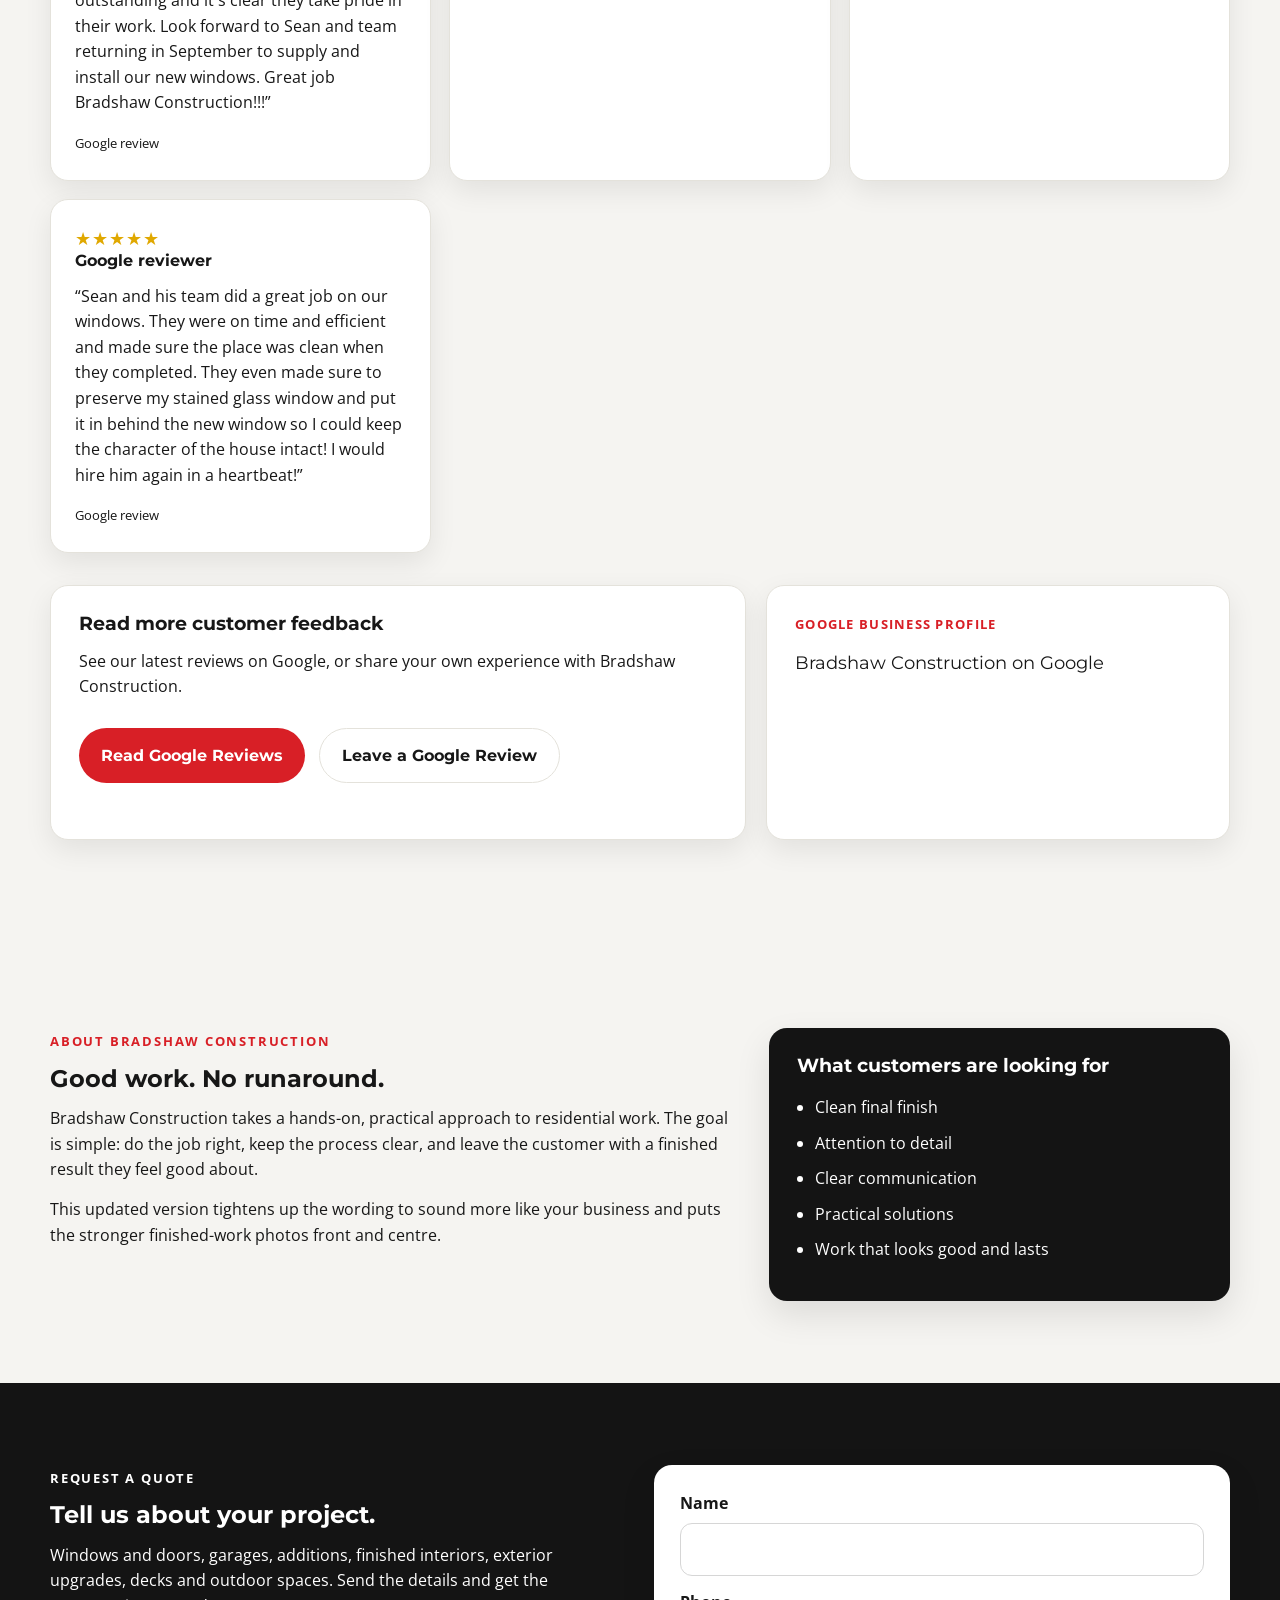
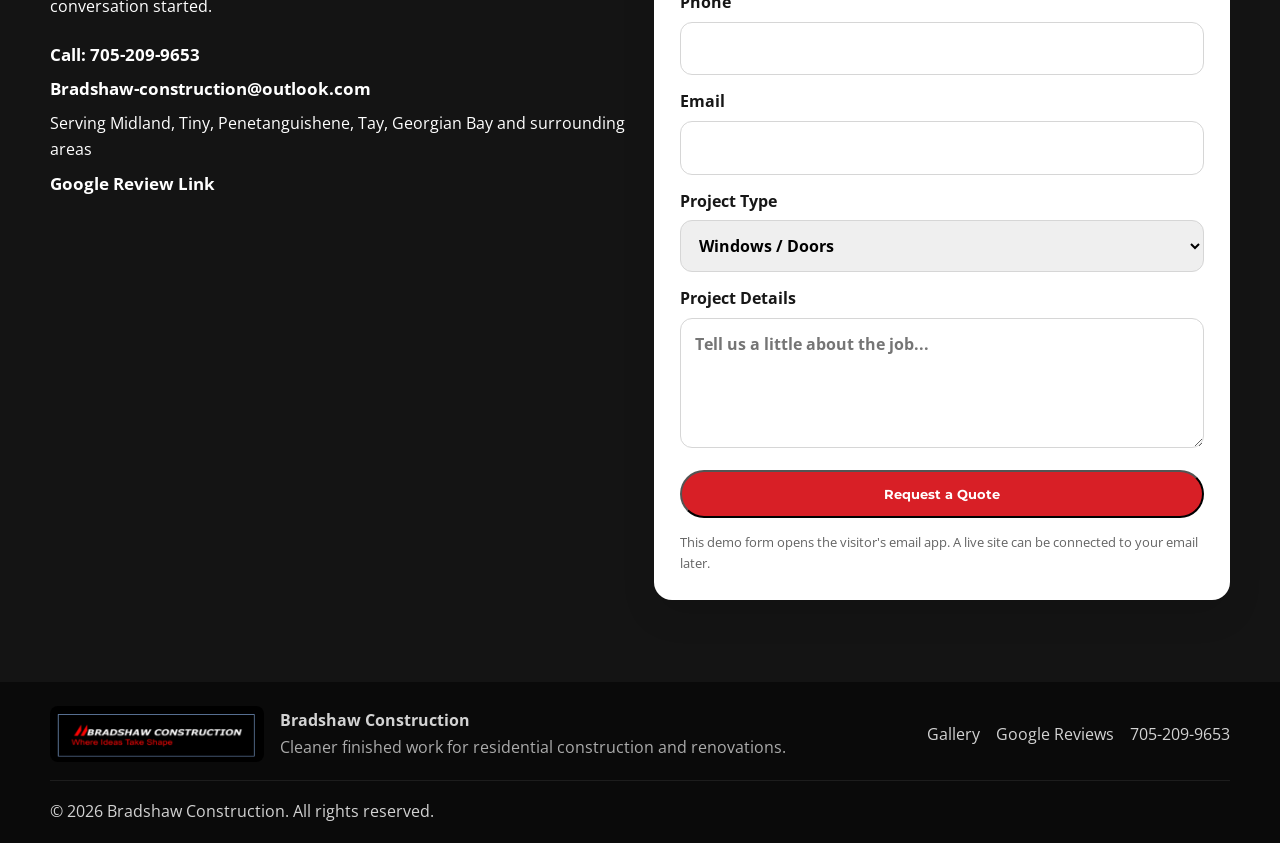
==== commit c2f251e6: "Specify siding and finishes in exterior renovation caption" ====
--- a/index.html
+++ b/index.html
@@ -253,7 +253,7 @@
               <figure><span>After</span><img src="assets/images/New%20folder%20(3)/7ccd87e6-4474-436f-9ba8-408499303b28.jpg" alt="Renovated home exterior with dark siding and a lit timber entrance" /></figure>
             </div>
             <h3>Exterior Renovation</h3>
-            <p>New charcoal siding, a timber entry, and exterior lighting give this home a whole new look.</p>
+            <p>New Gentek ALIGN composite lap siding in Iron Ore, black windows and doors, a timber entry, and exterior lighting give this home a fresh look.</p>
           </article>
         </div>
       </div>
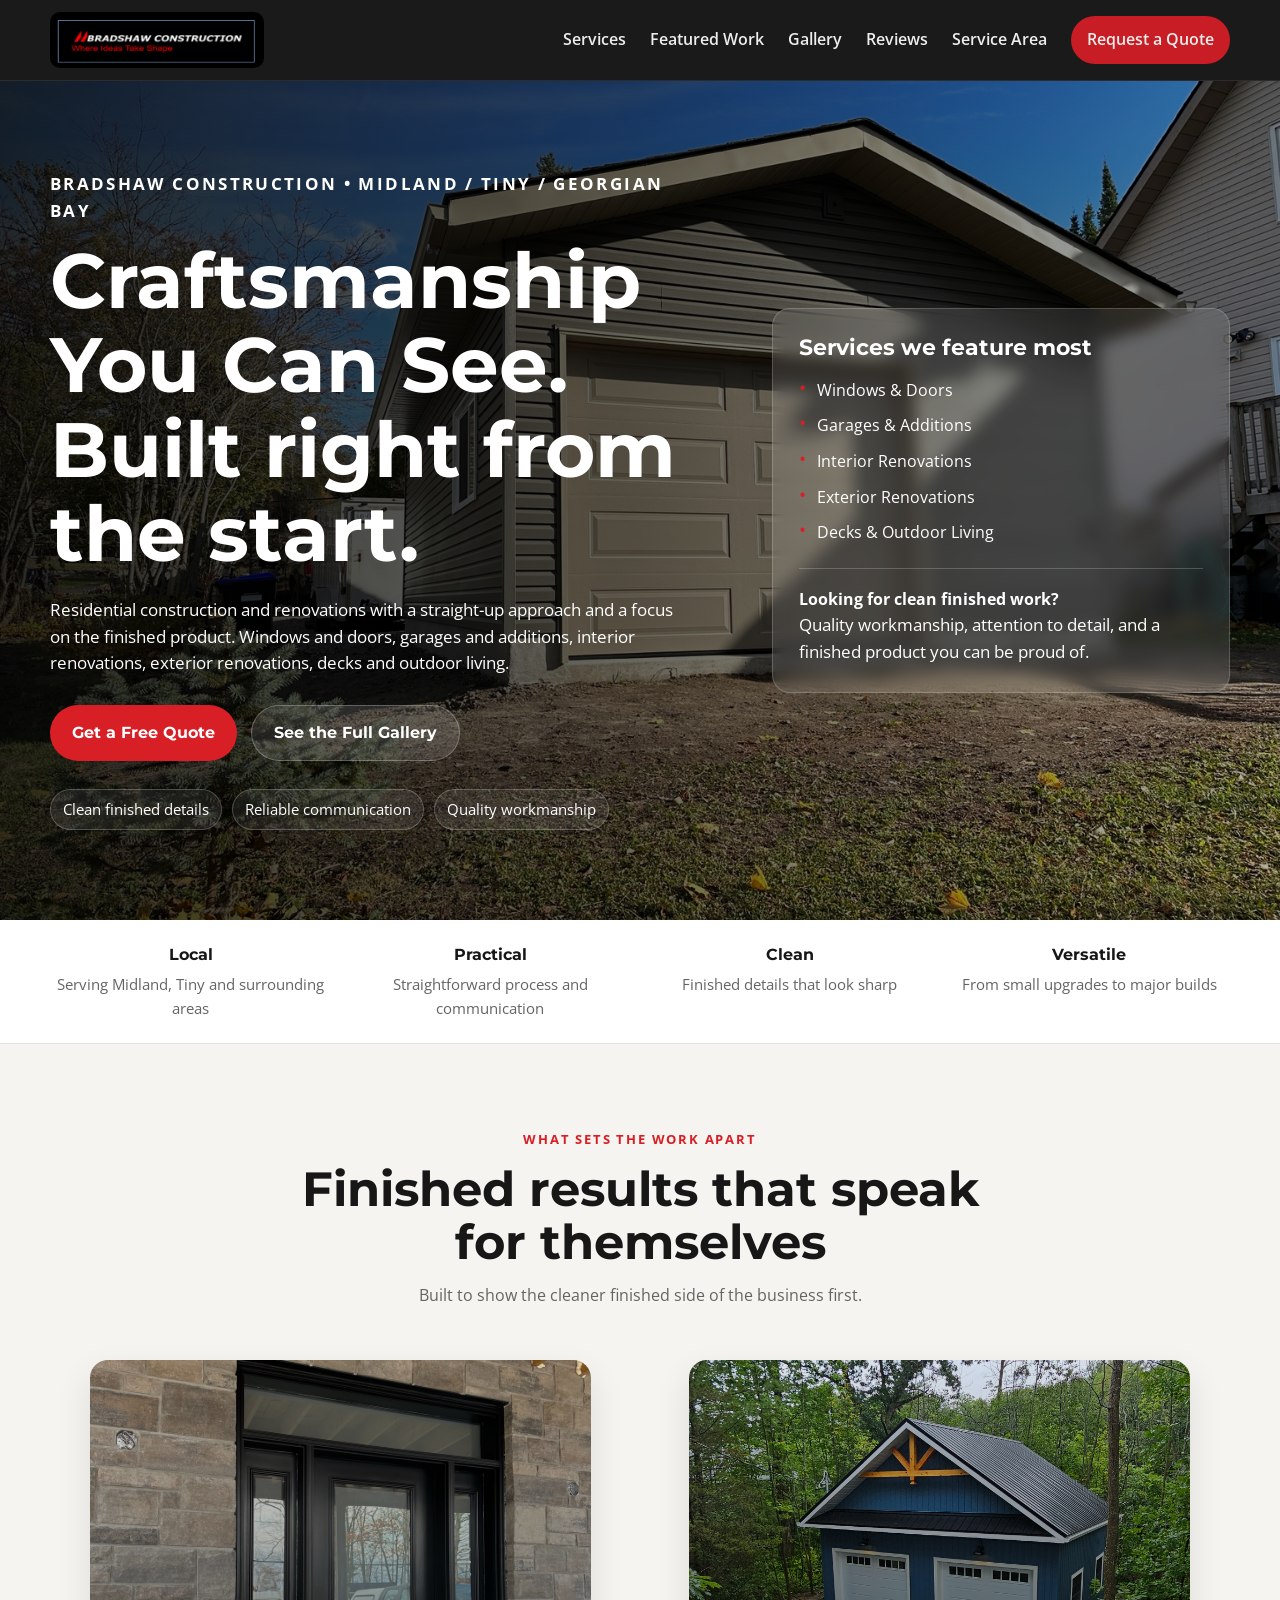
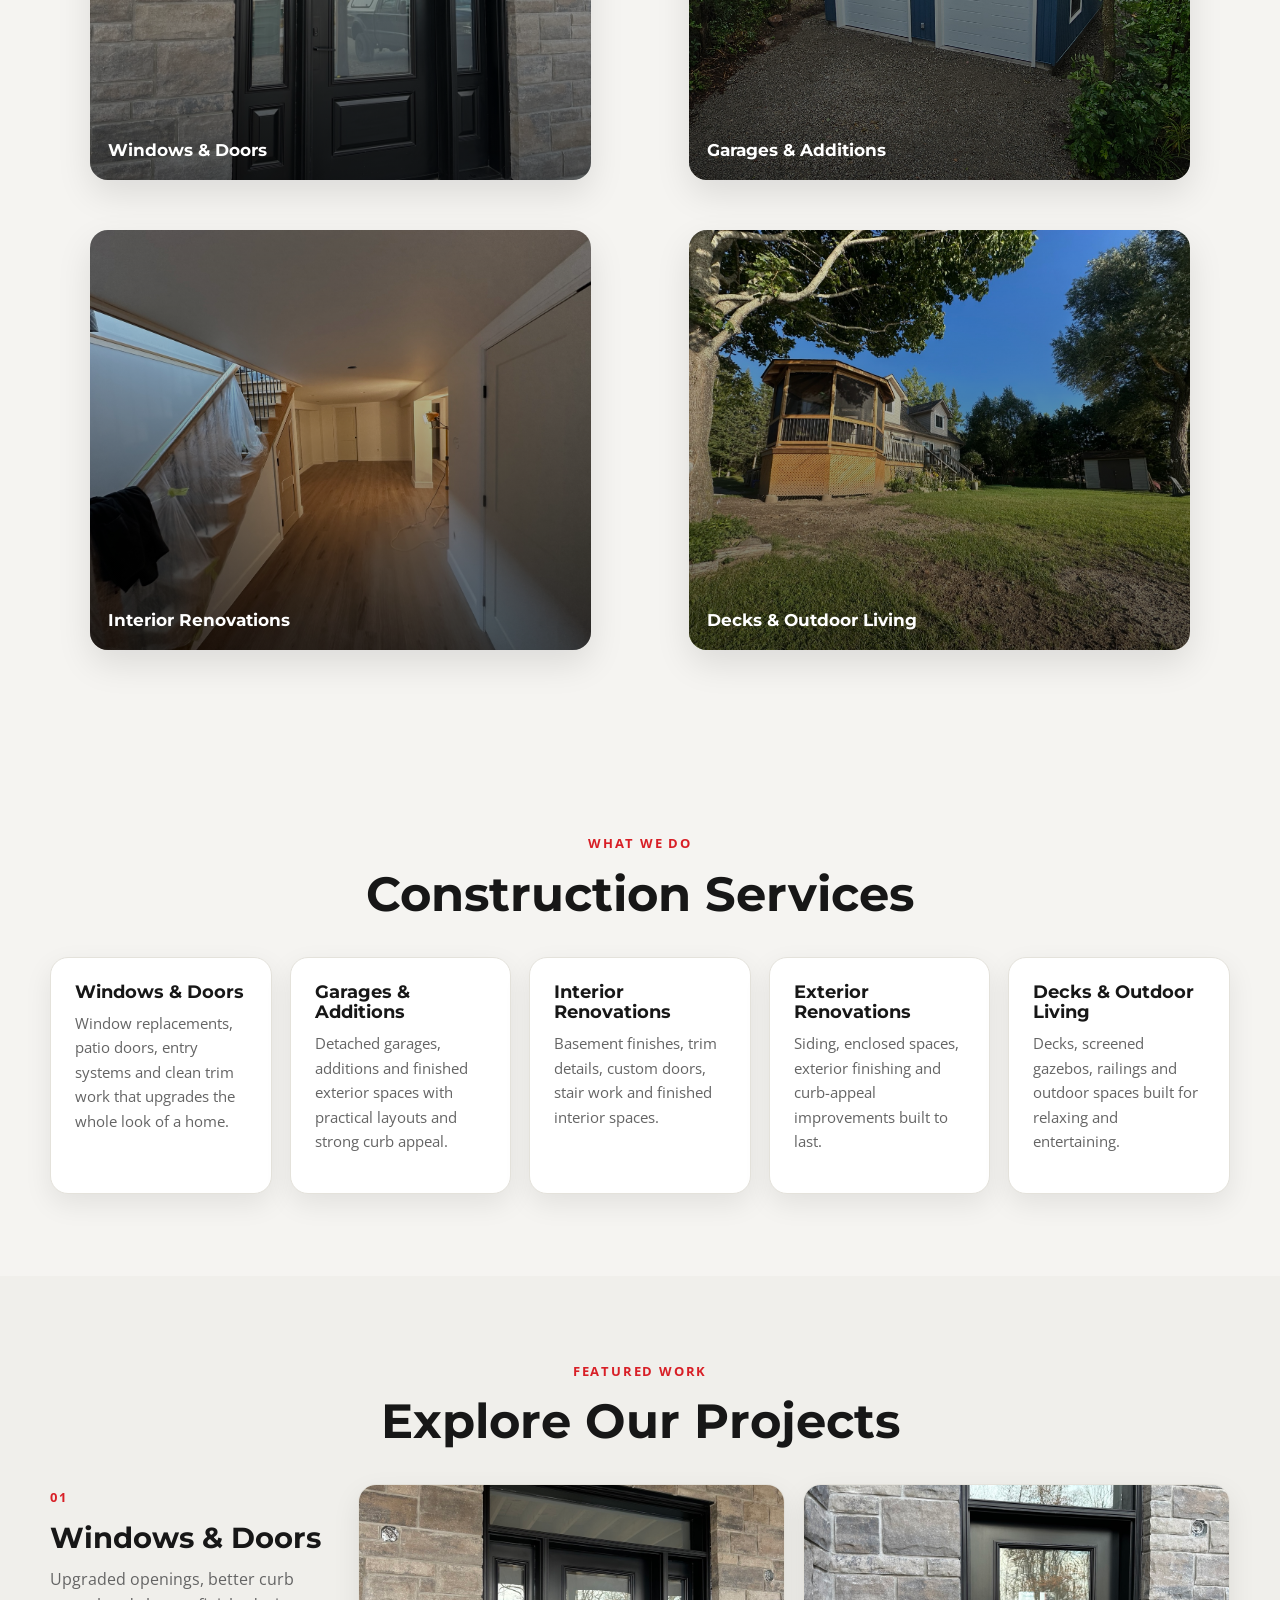
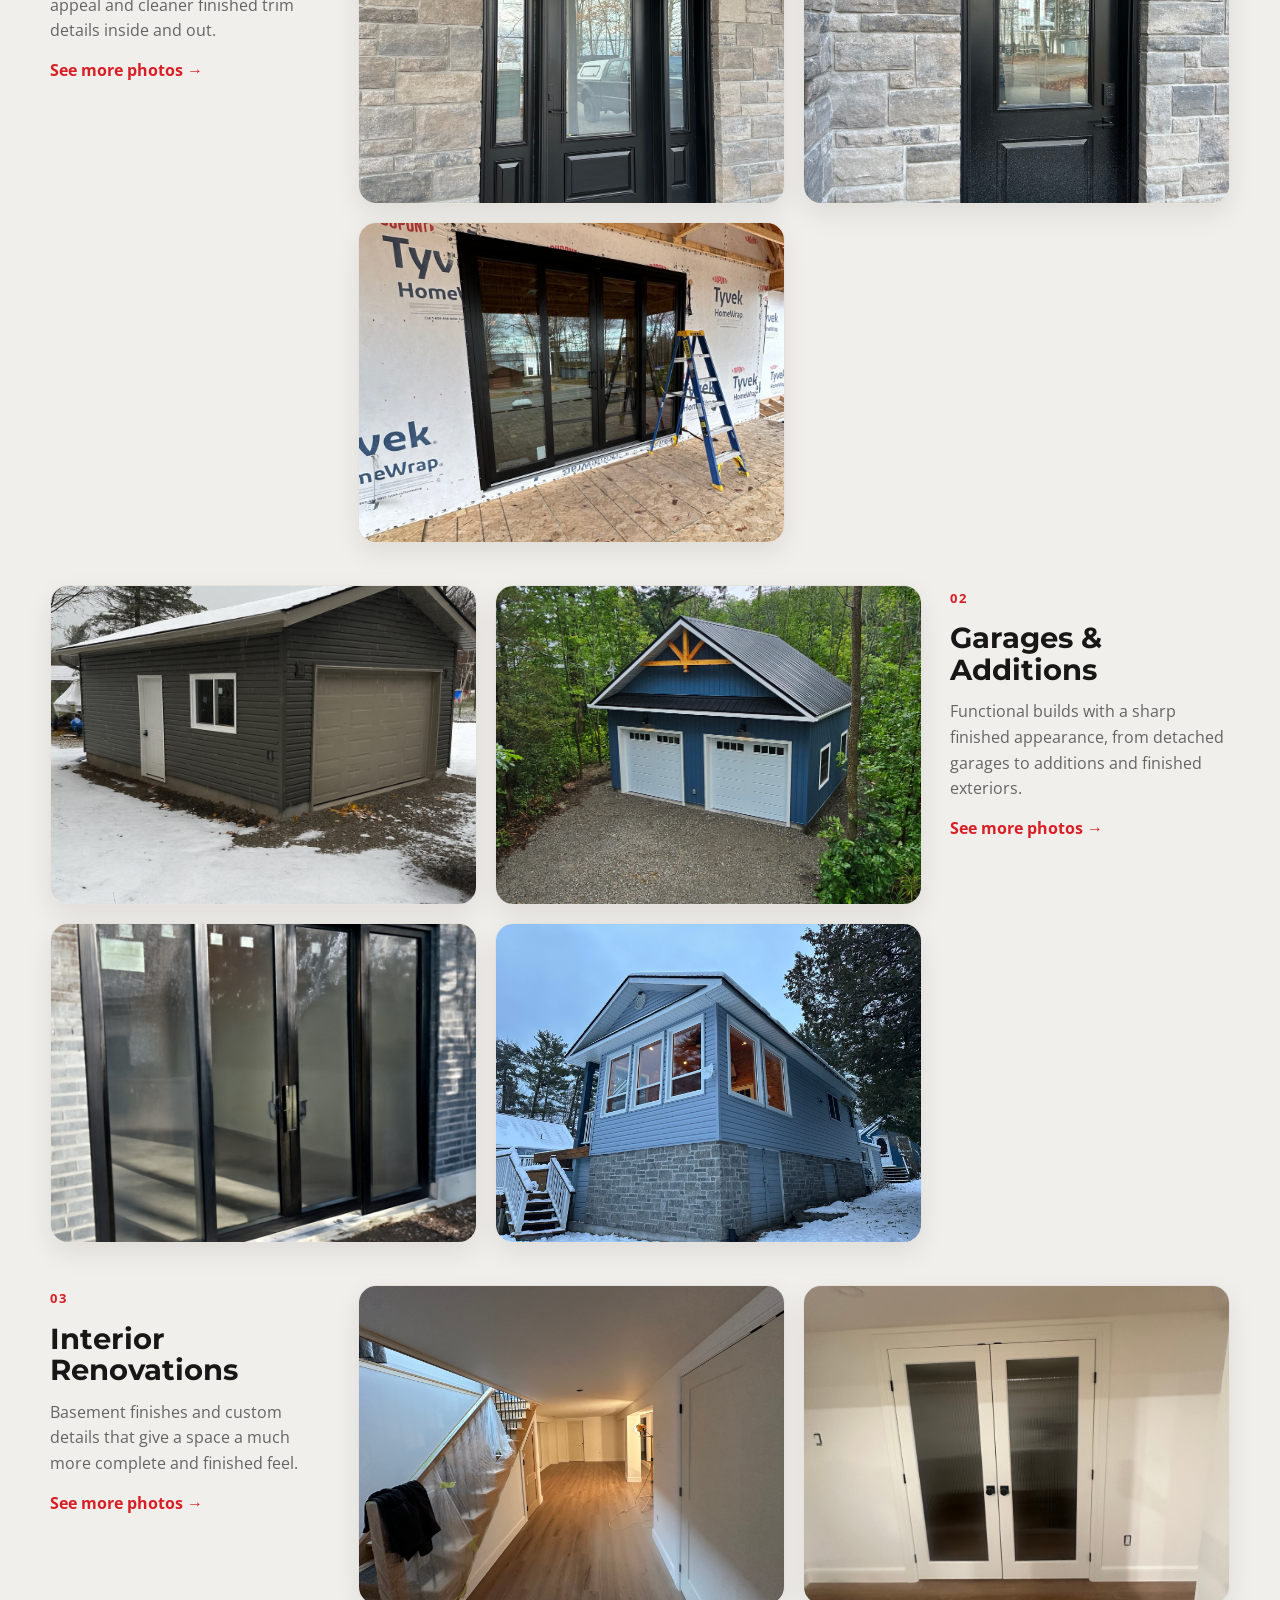
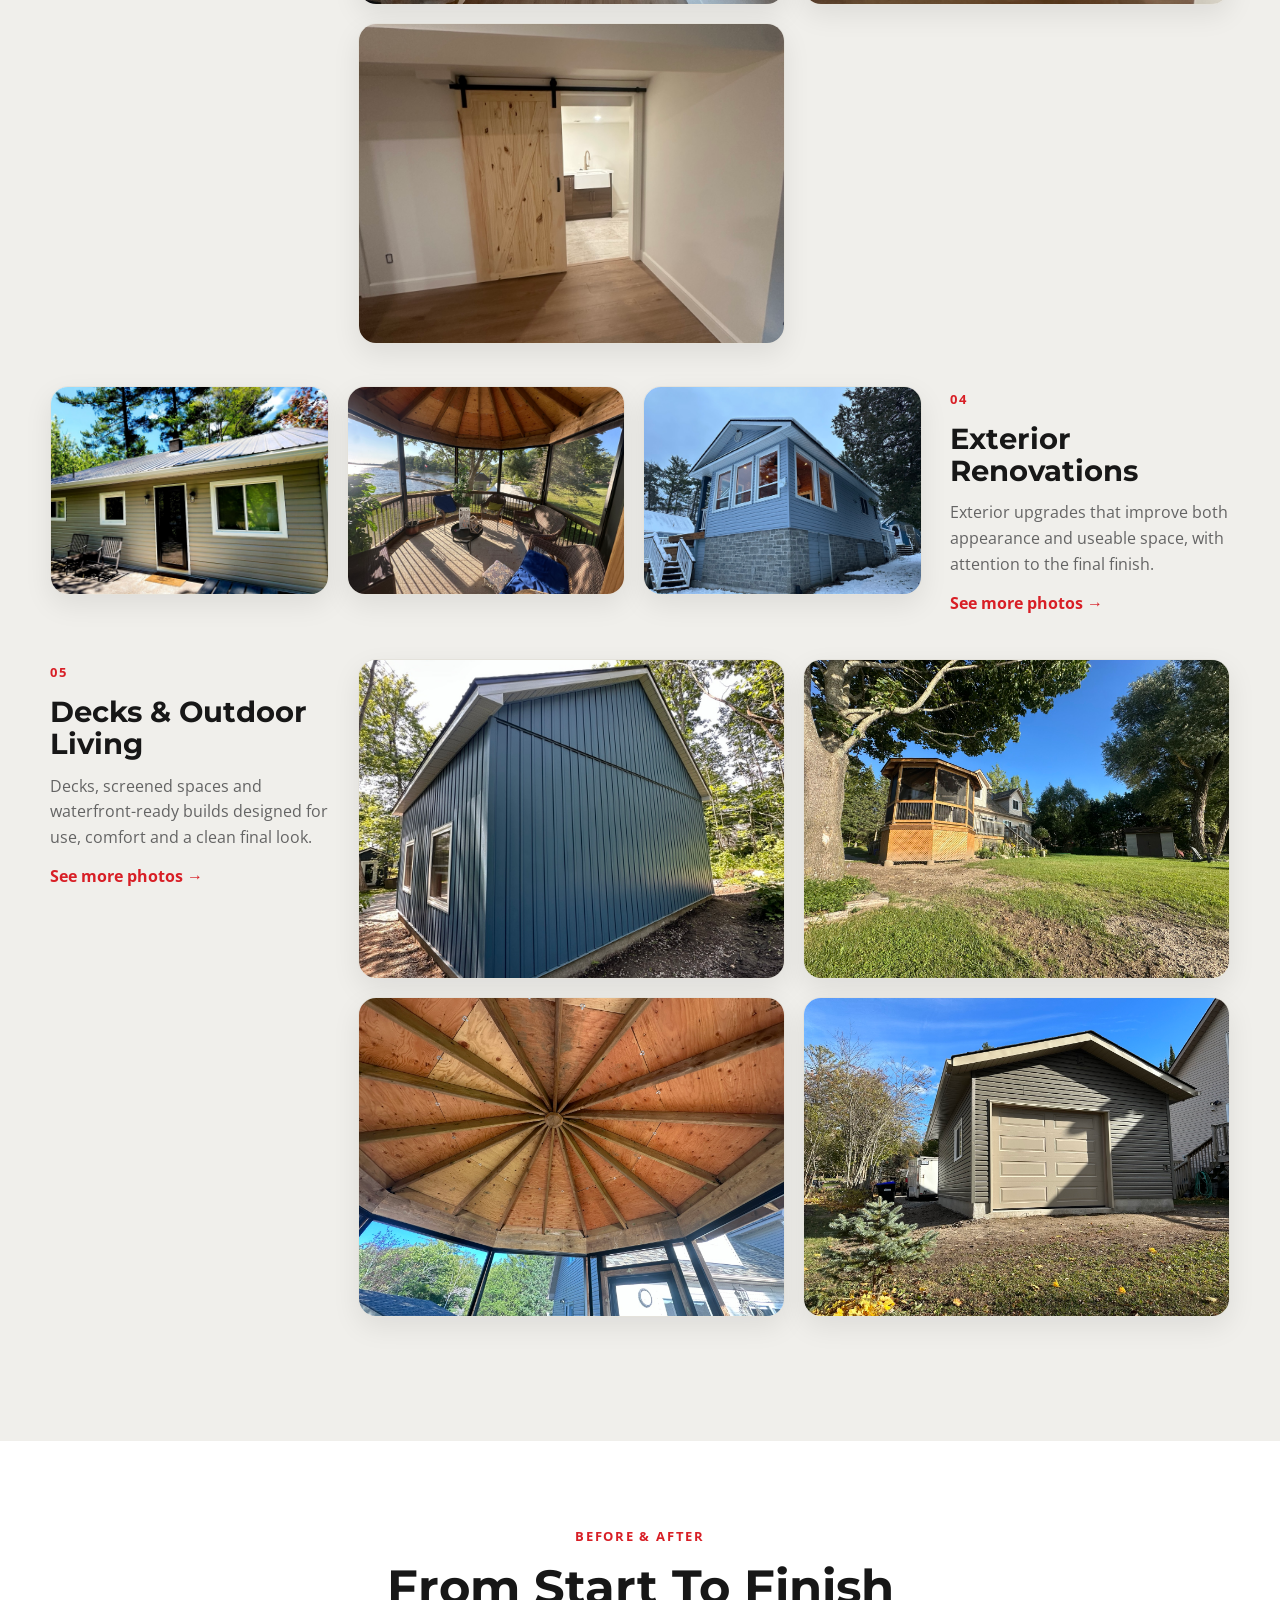
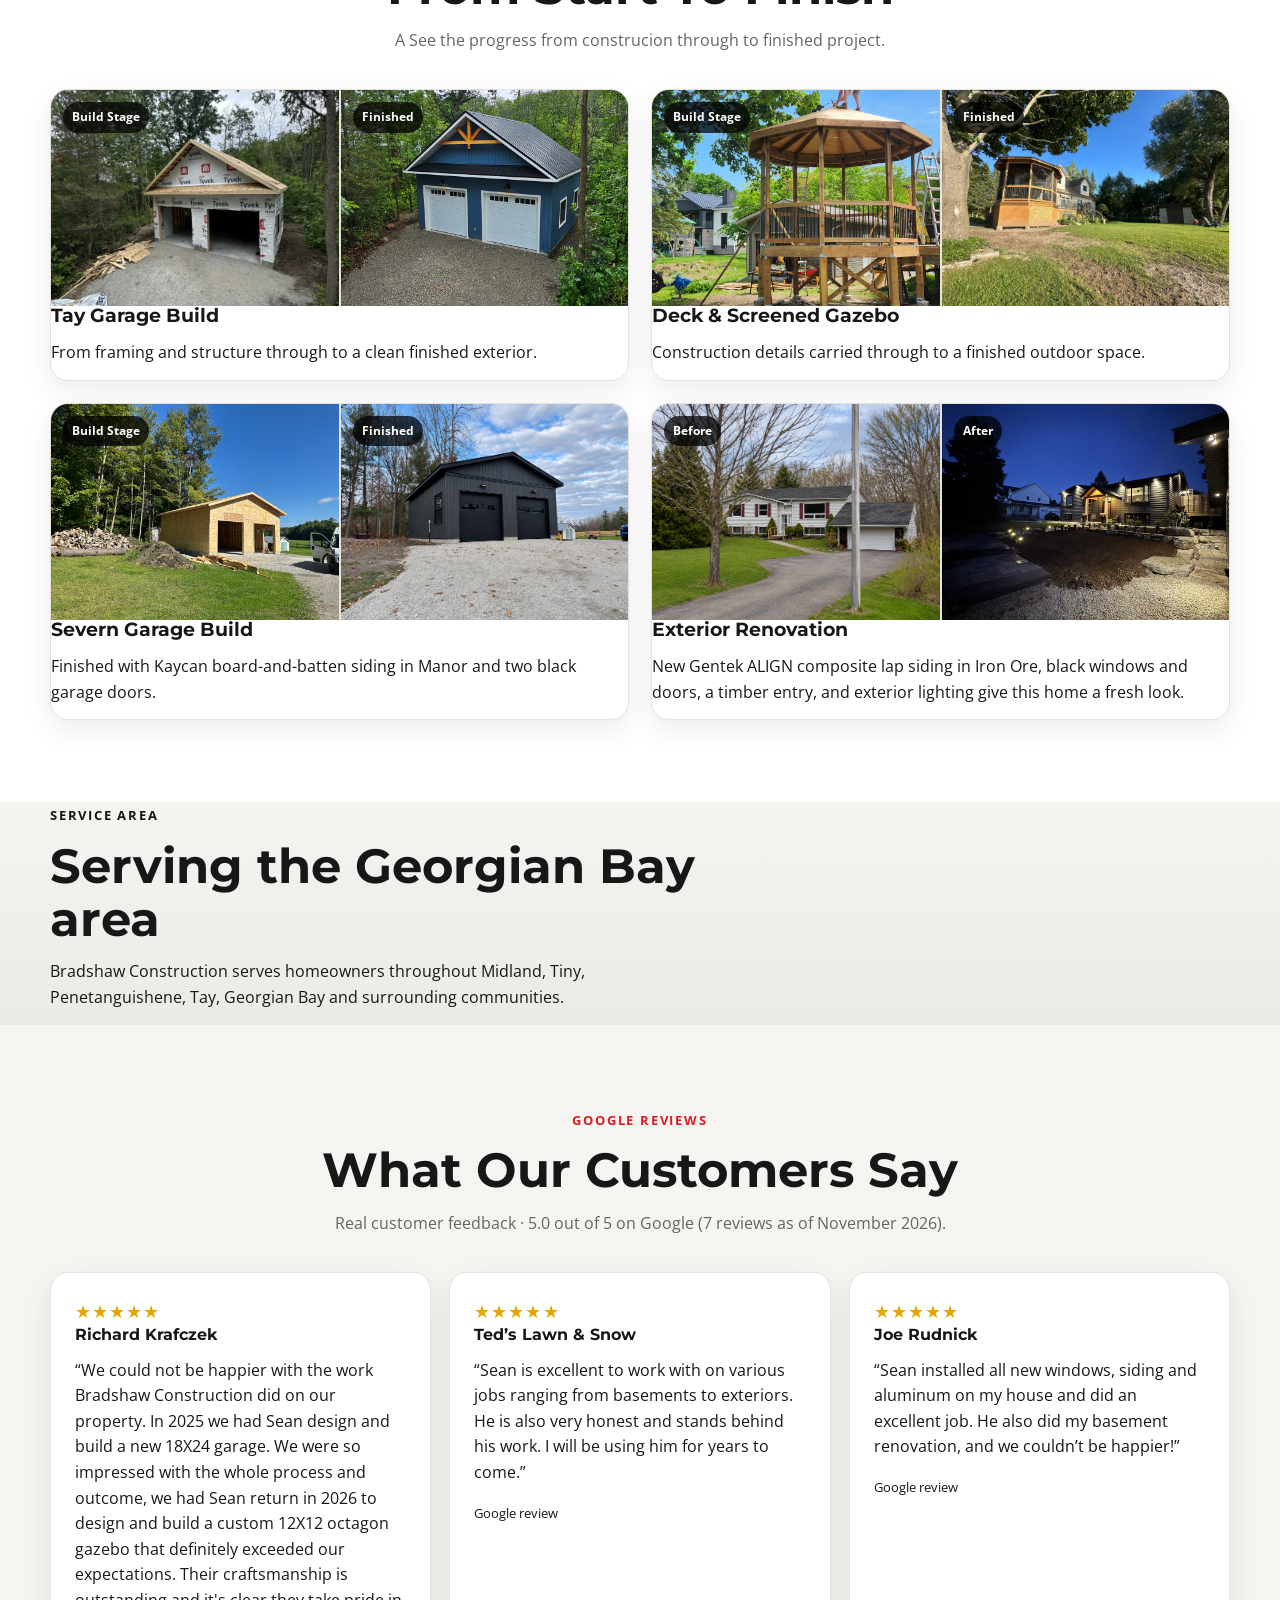
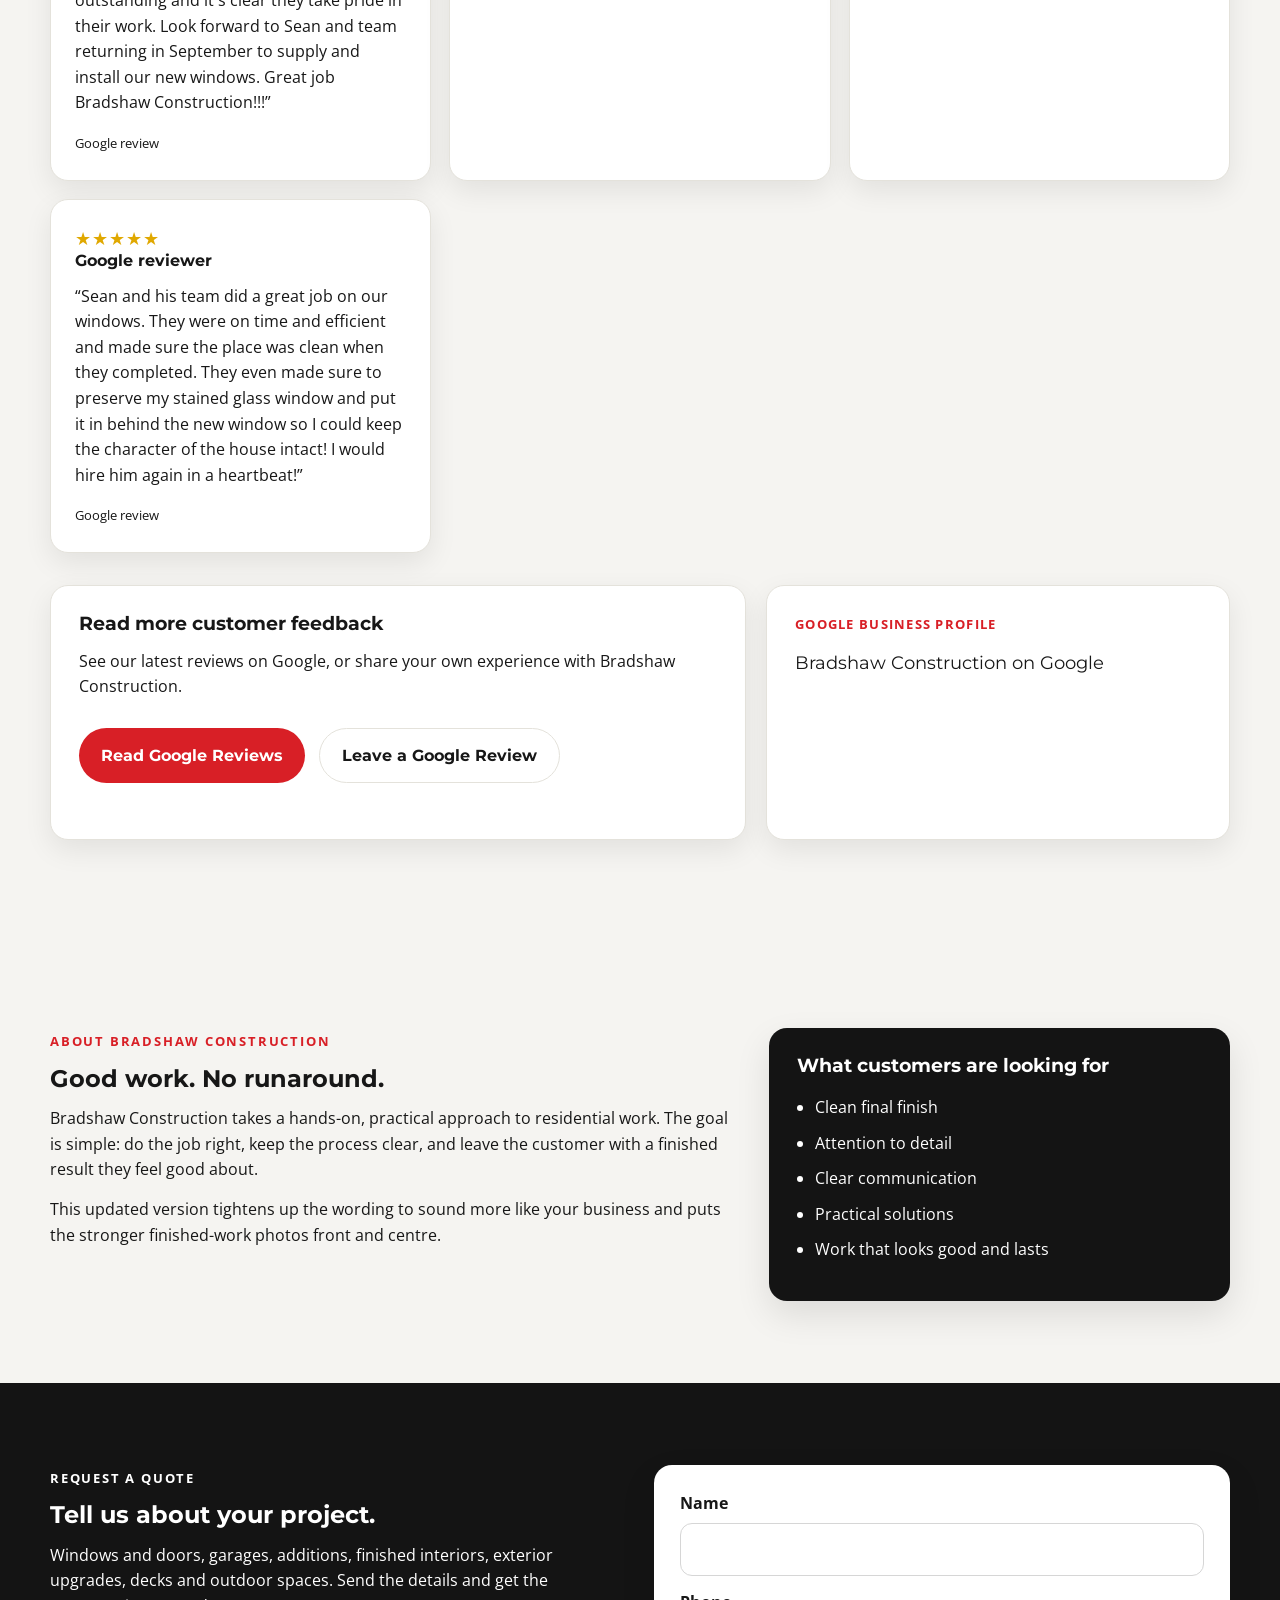
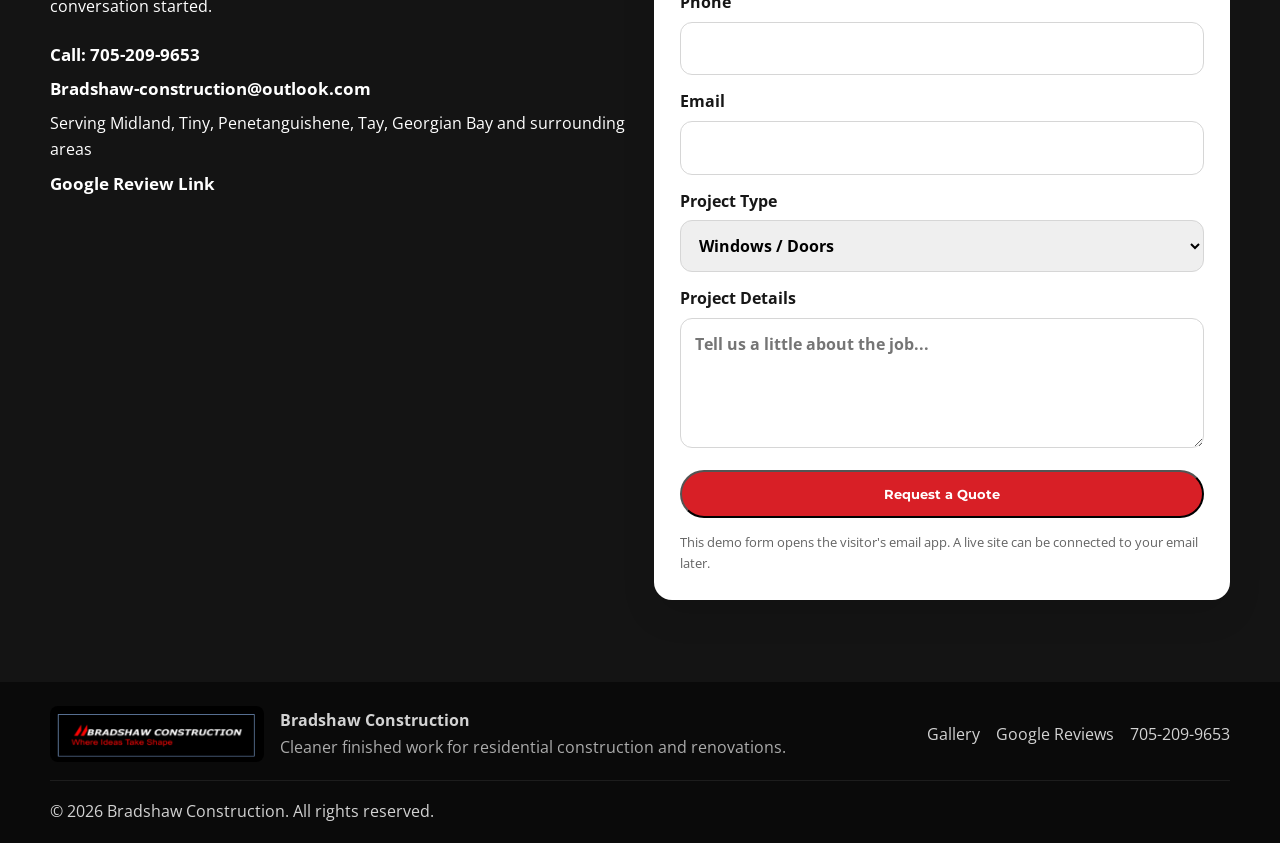
==== commit 944e9379: "Name the siding and colour on the Severn garage" ====
--- a/index.html
+++ b/index.html
@@ -245,7 +245,7 @@
               <figure><span>Finished</span><img src="assets/images/charcoal_garage_finished.png" alt="Finished charcoal detached garage with two black doors" /></figure>
             </div>
             <h3>Severn Garage Build</h3>
-            <p>From wood sheathing to a finished charcoal exterior with two garage doors.</p>
+            <p>Finished with Kaycan board-and-batten siding in Manor and two black garage doors.</p>
           </article>
           <article class="before-after-card">
             <div class="ba-images">
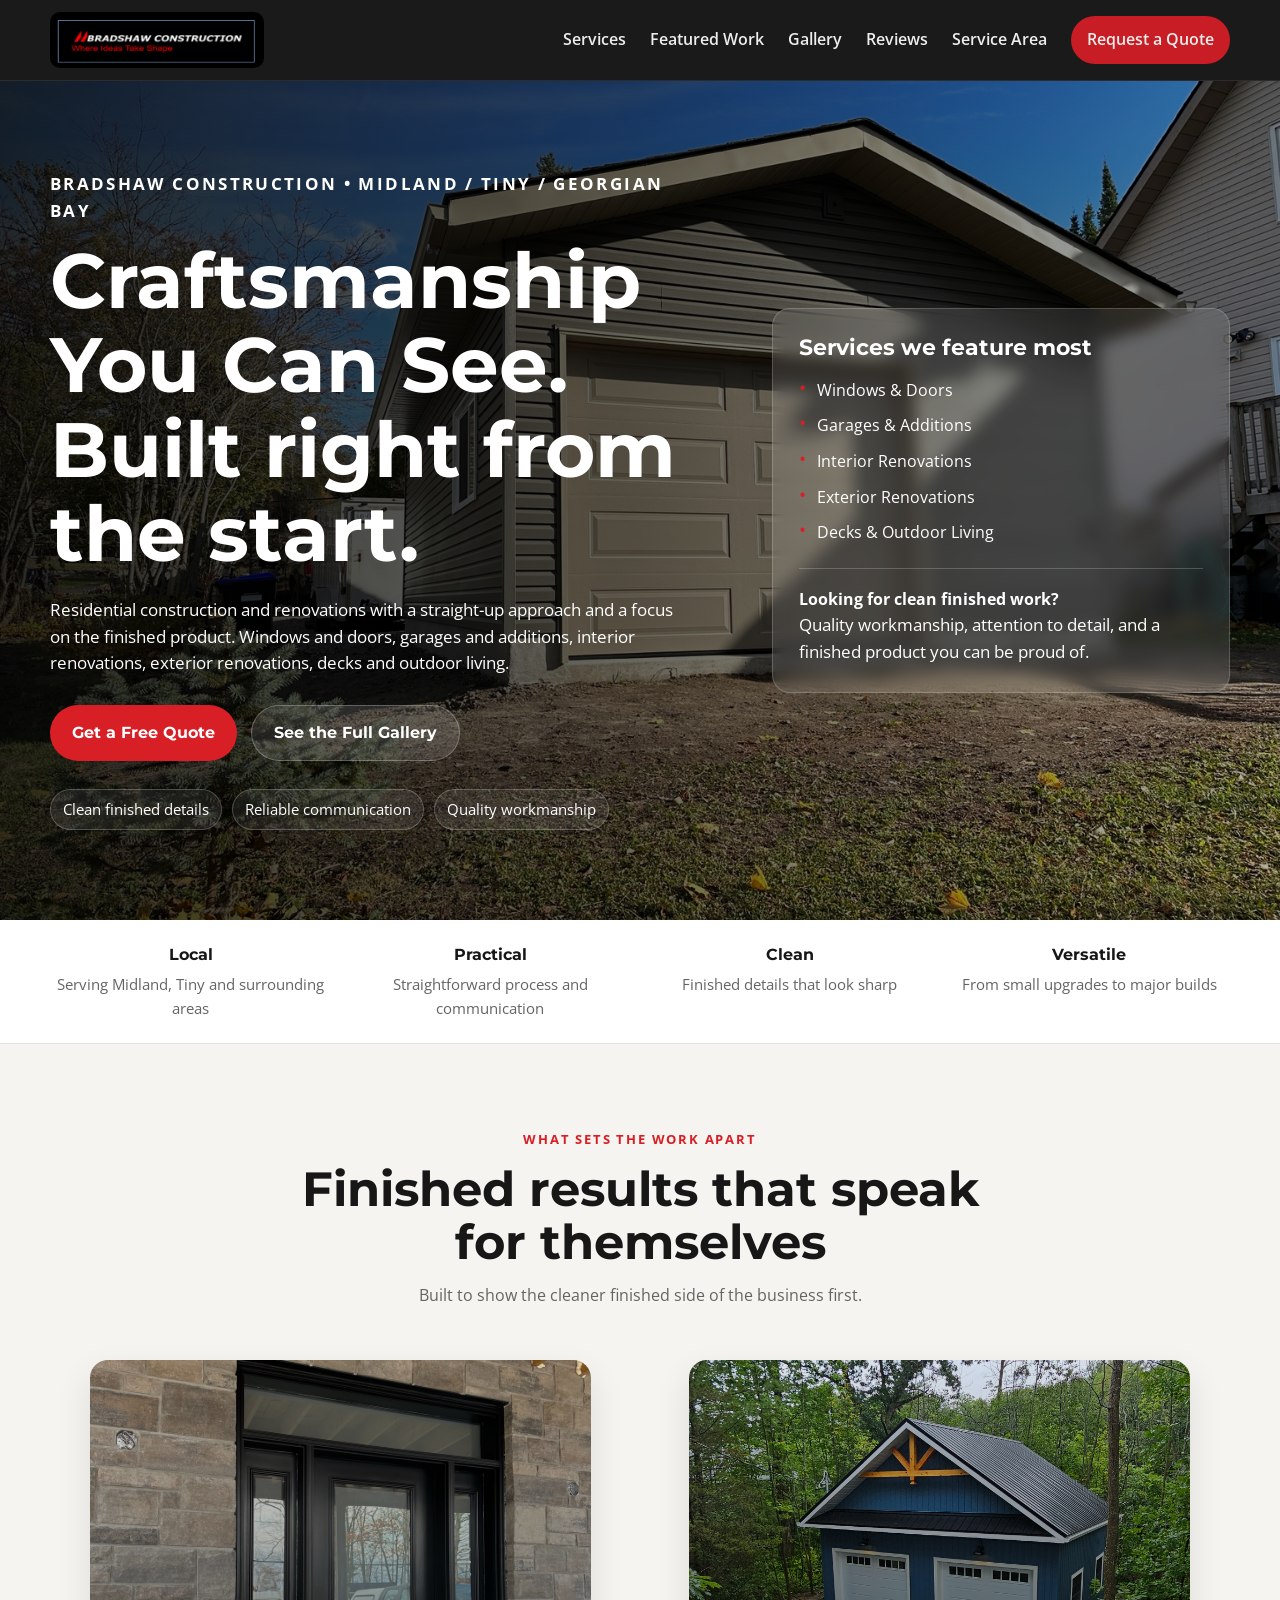
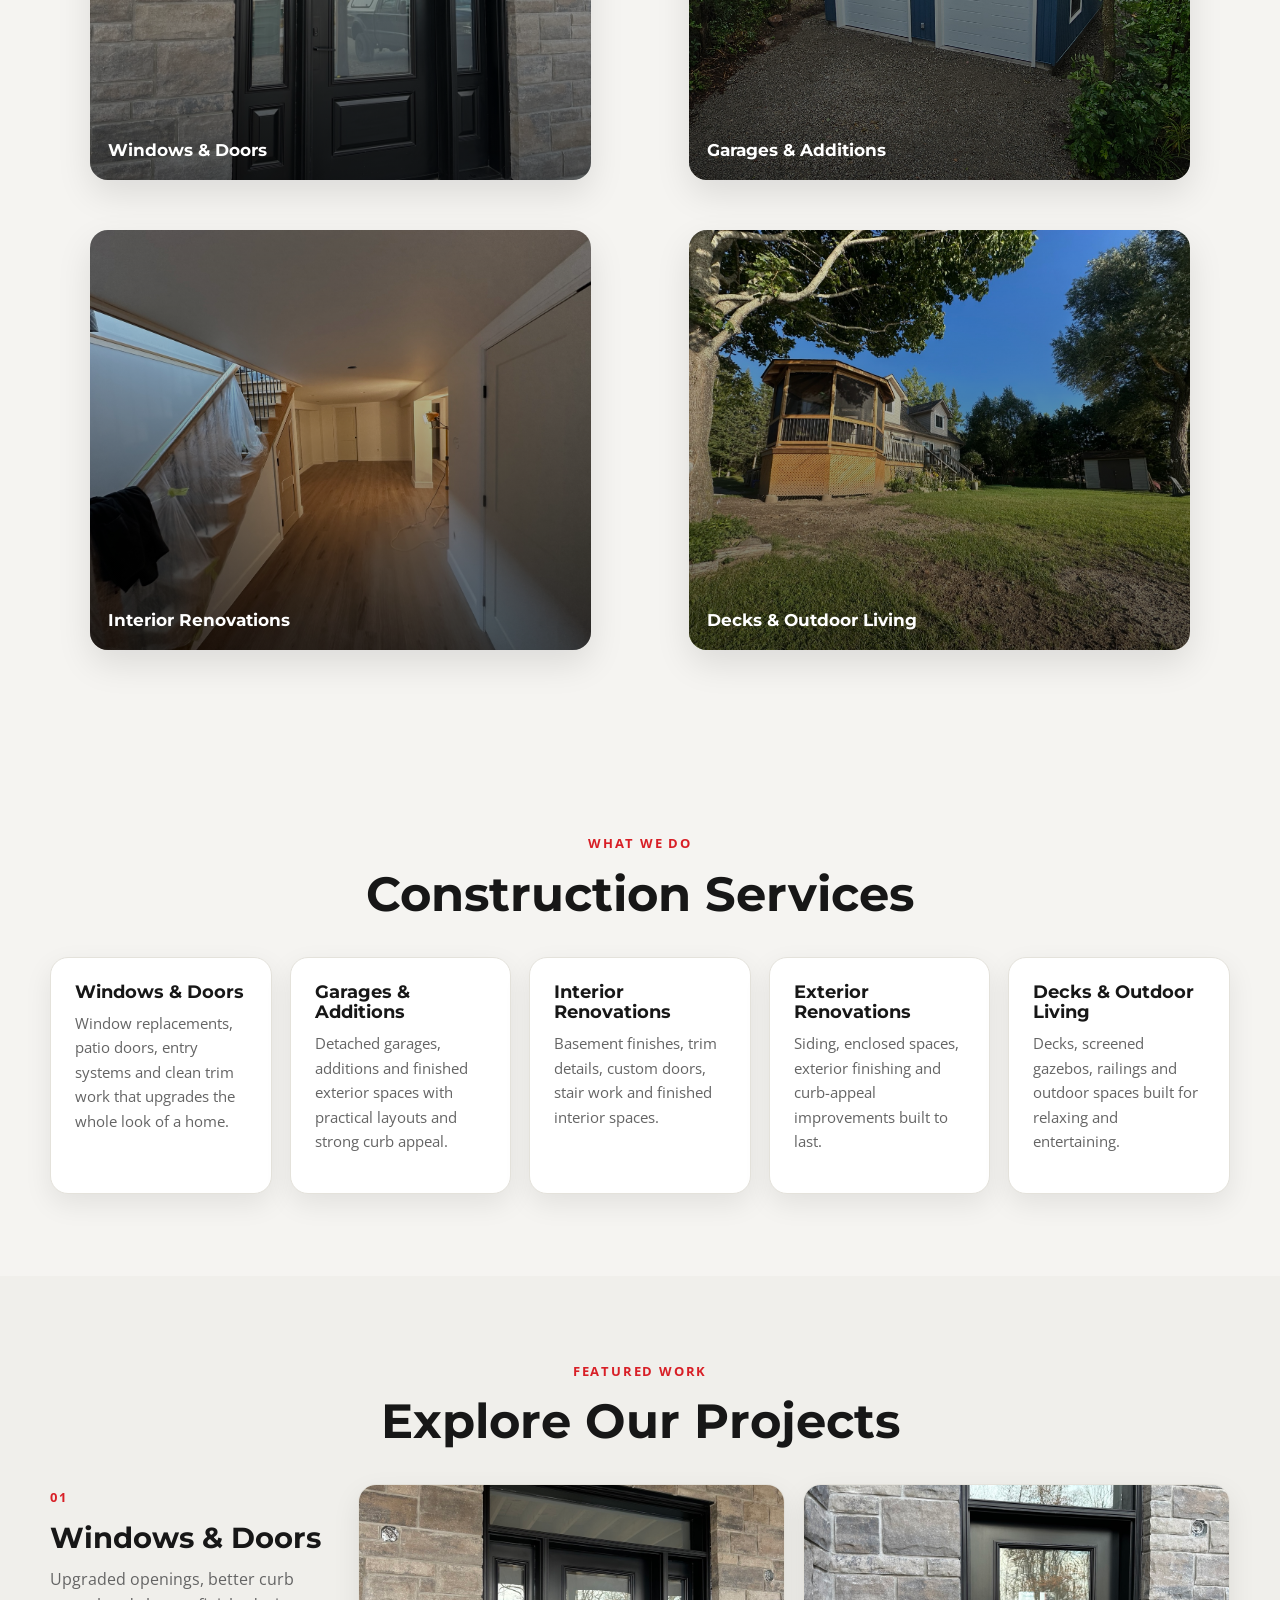
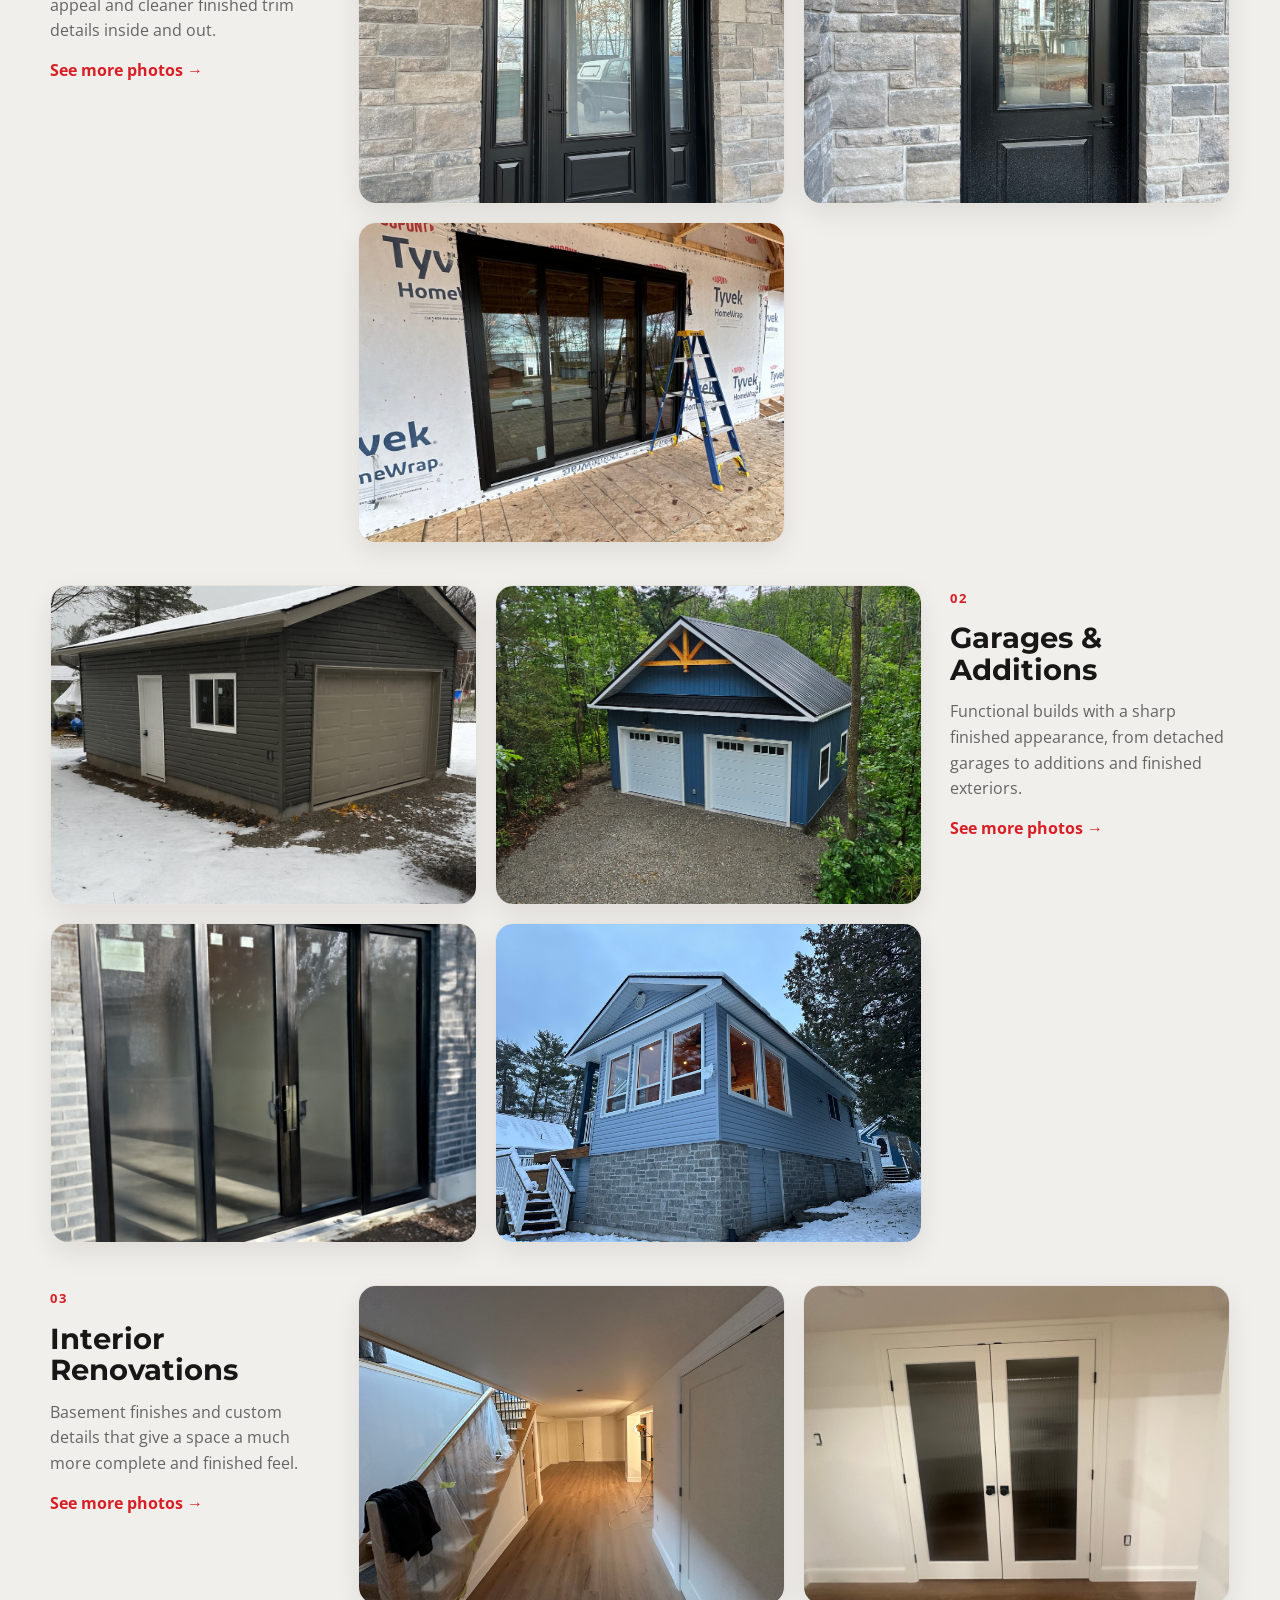
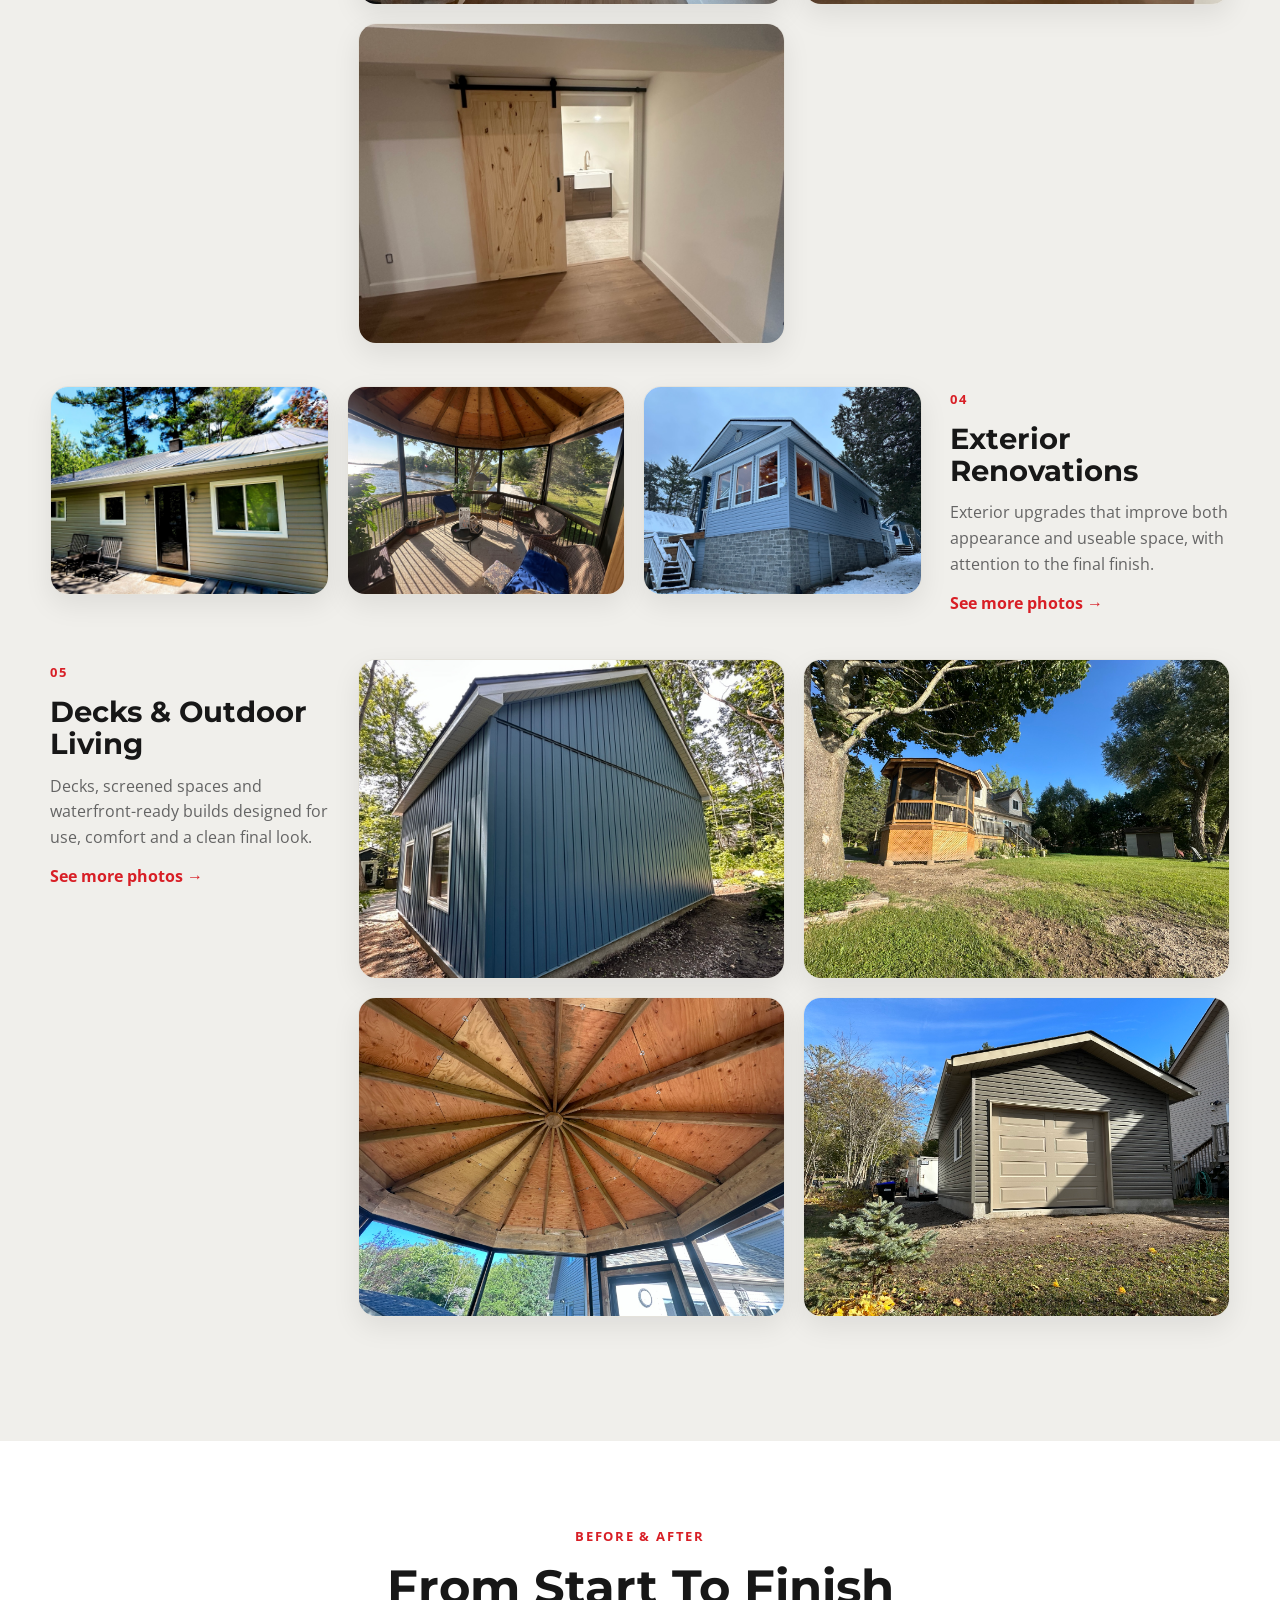
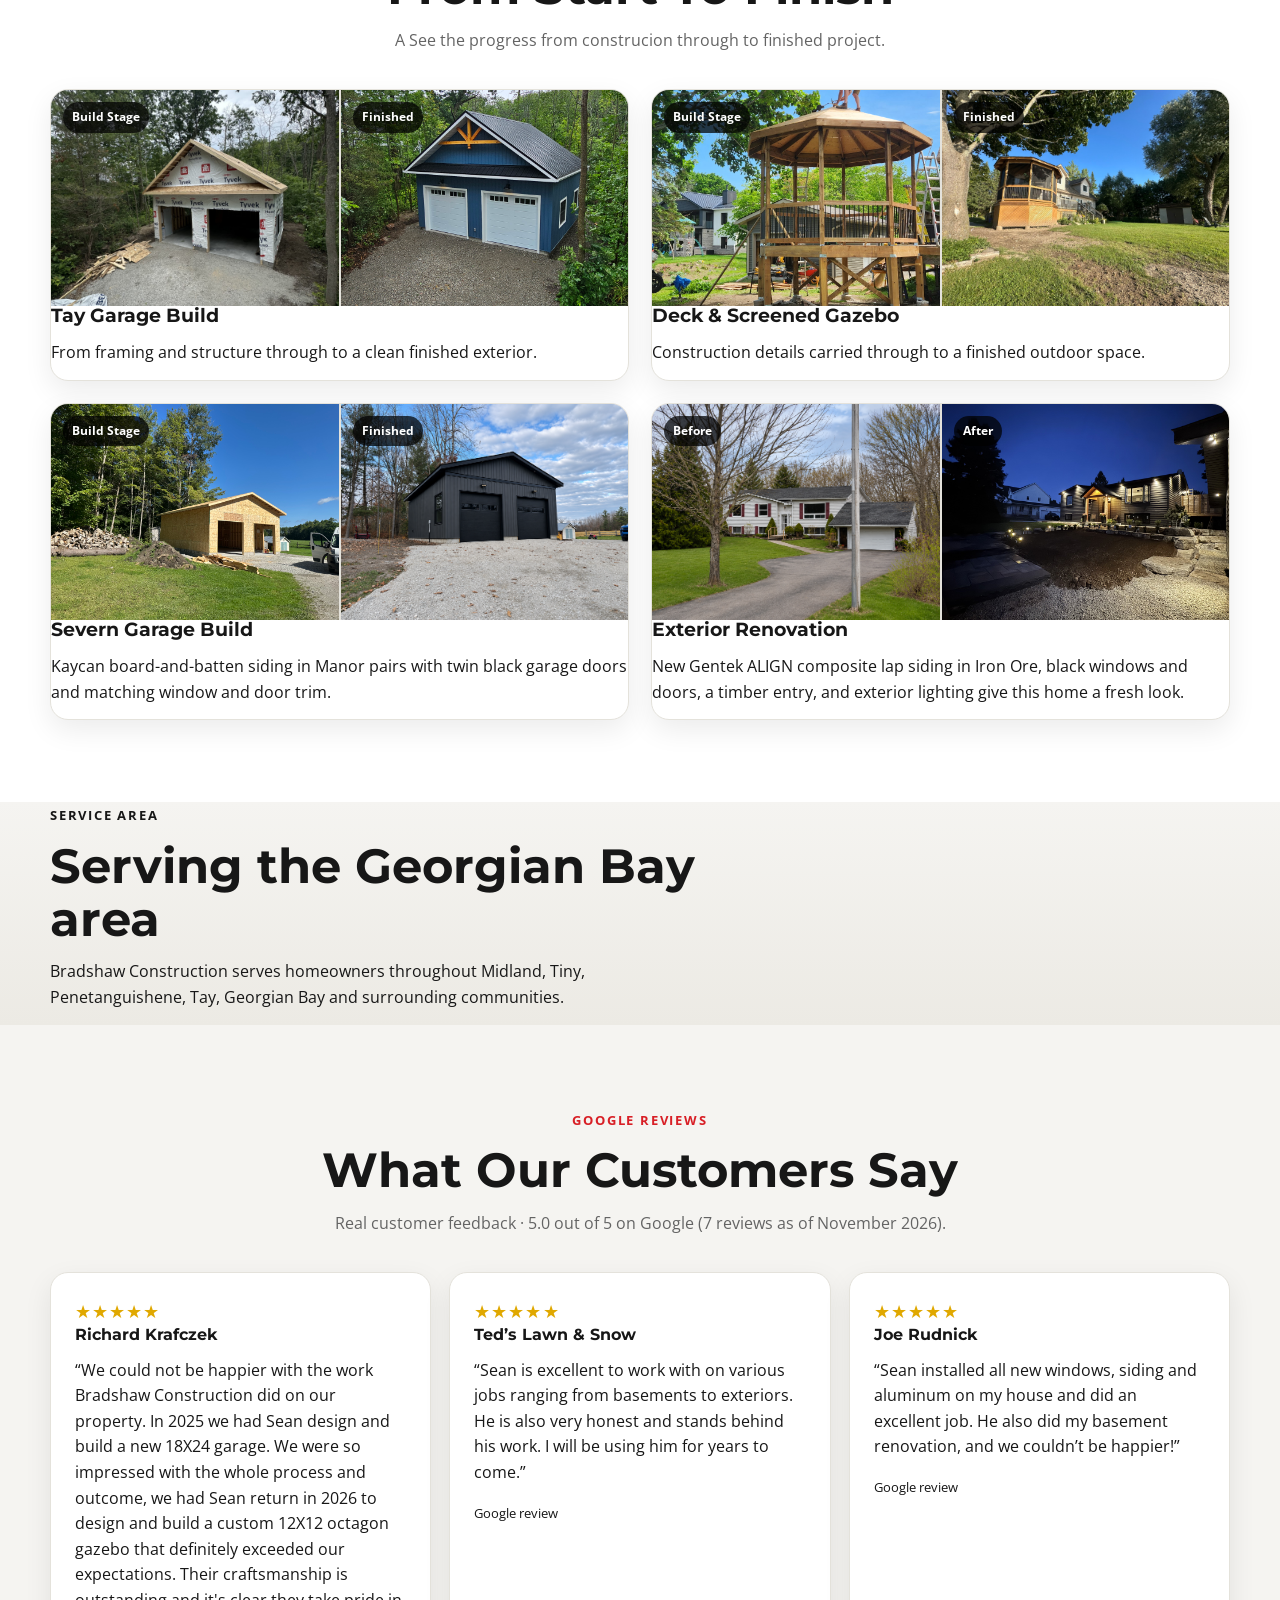
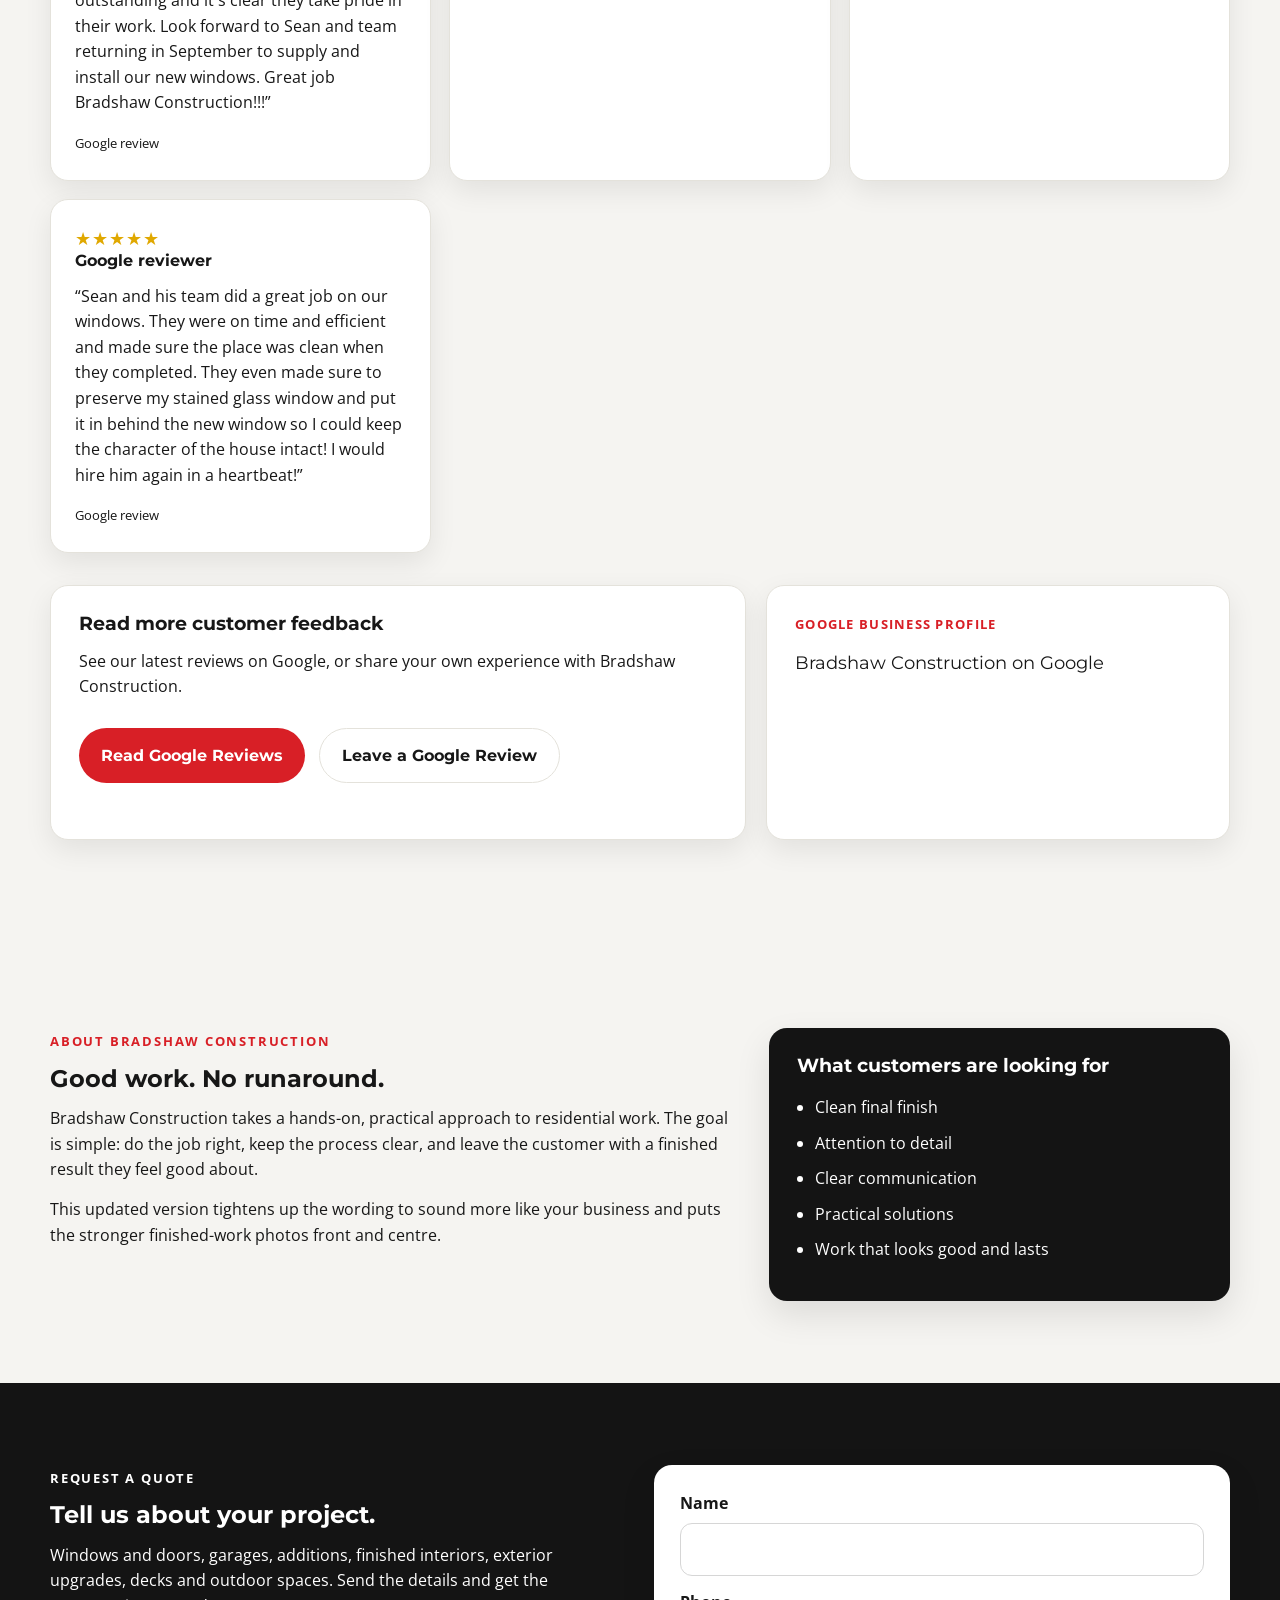
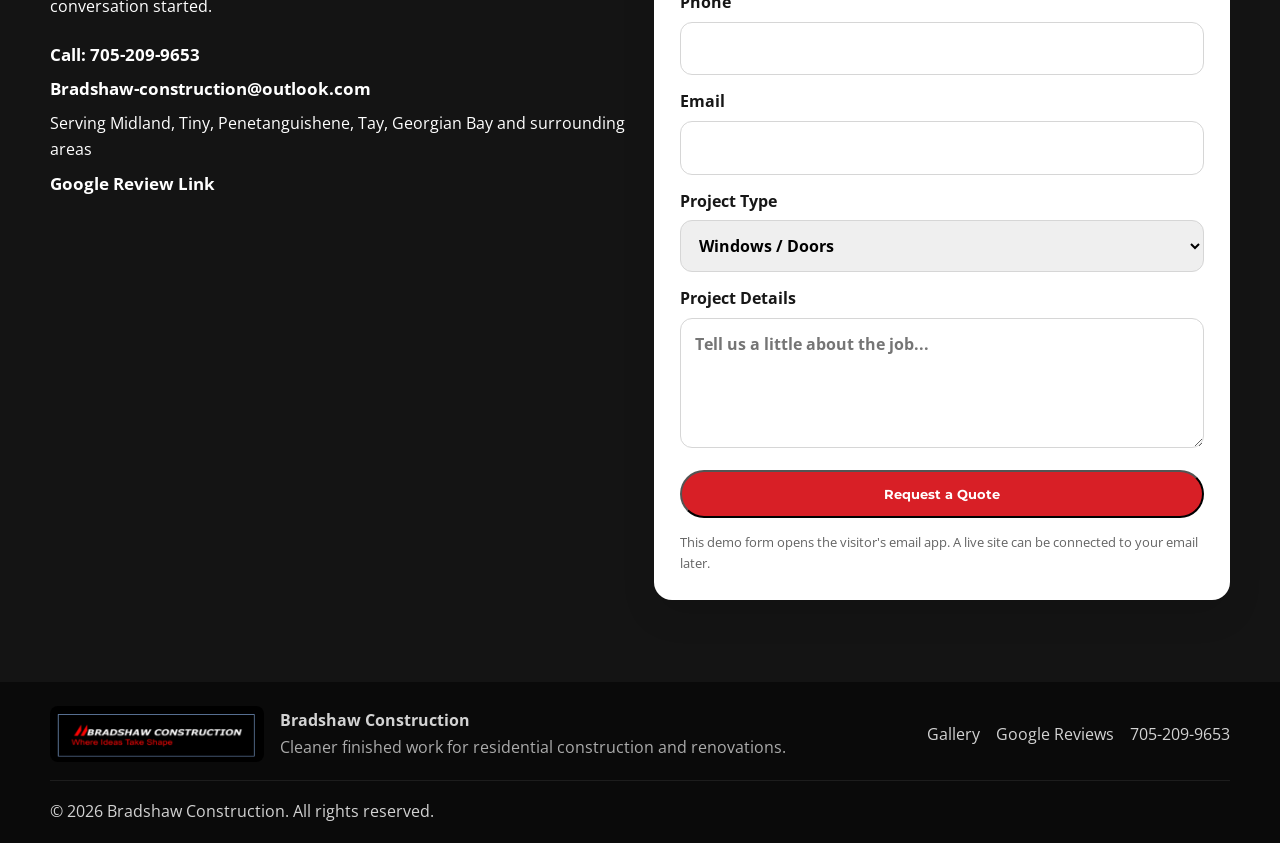
==== commit 7c9e35b9: "Refine the Severn garage caption and describe the black trim" ====
--- a/index.html
+++ b/index.html
@@ -245,7 +245,7 @@
               <figure><span>Finished</span><img src="assets/images/charcoal_garage_finished.png" alt="Finished charcoal detached garage with two black doors" /></figure>
             </div>
             <h3>Severn Garage Build</h3>
-            <p>Finished with Kaycan board-and-batten siding in Manor and two black garage doors.</p>
+            <p>Kaycan board-and-batten siding in Manor pairs with twin black garage doors and matching window and door trim.</p>
           </article>
           <article class="before-after-card">
             <div class="ba-images">
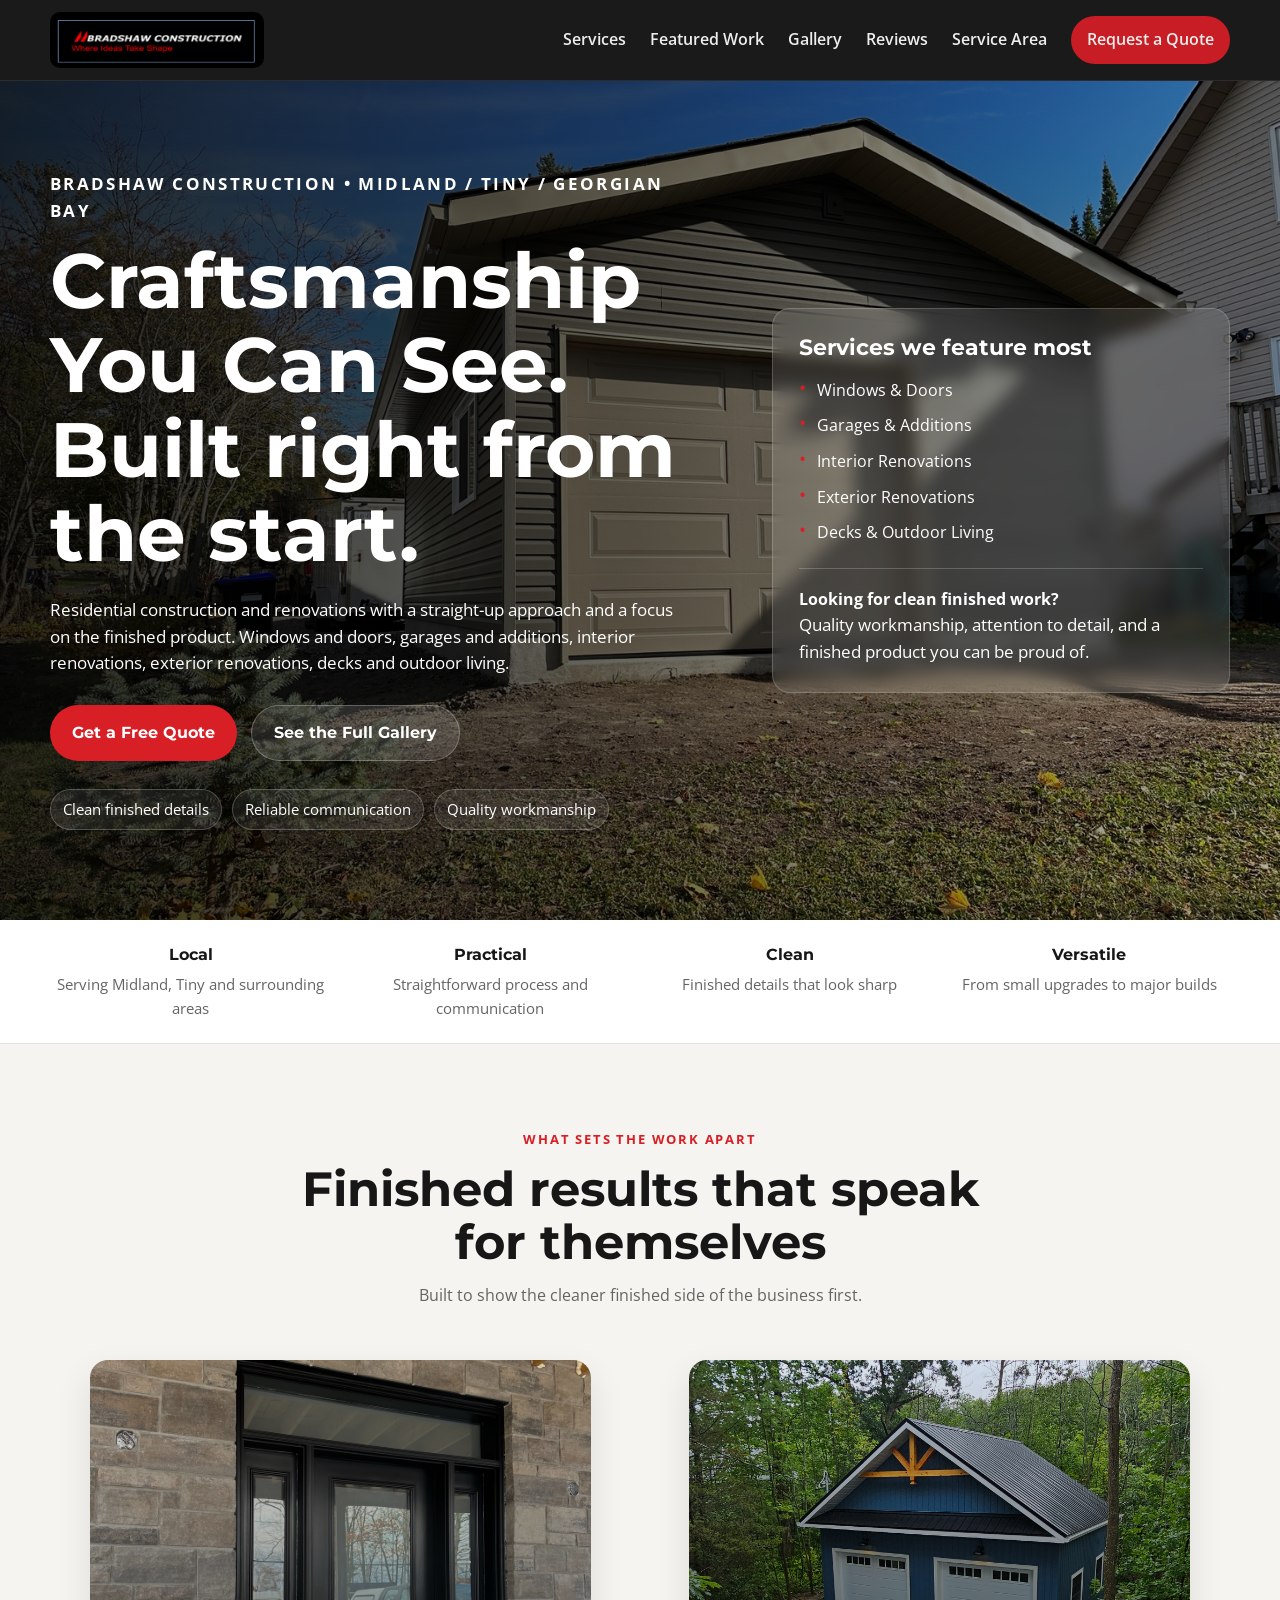
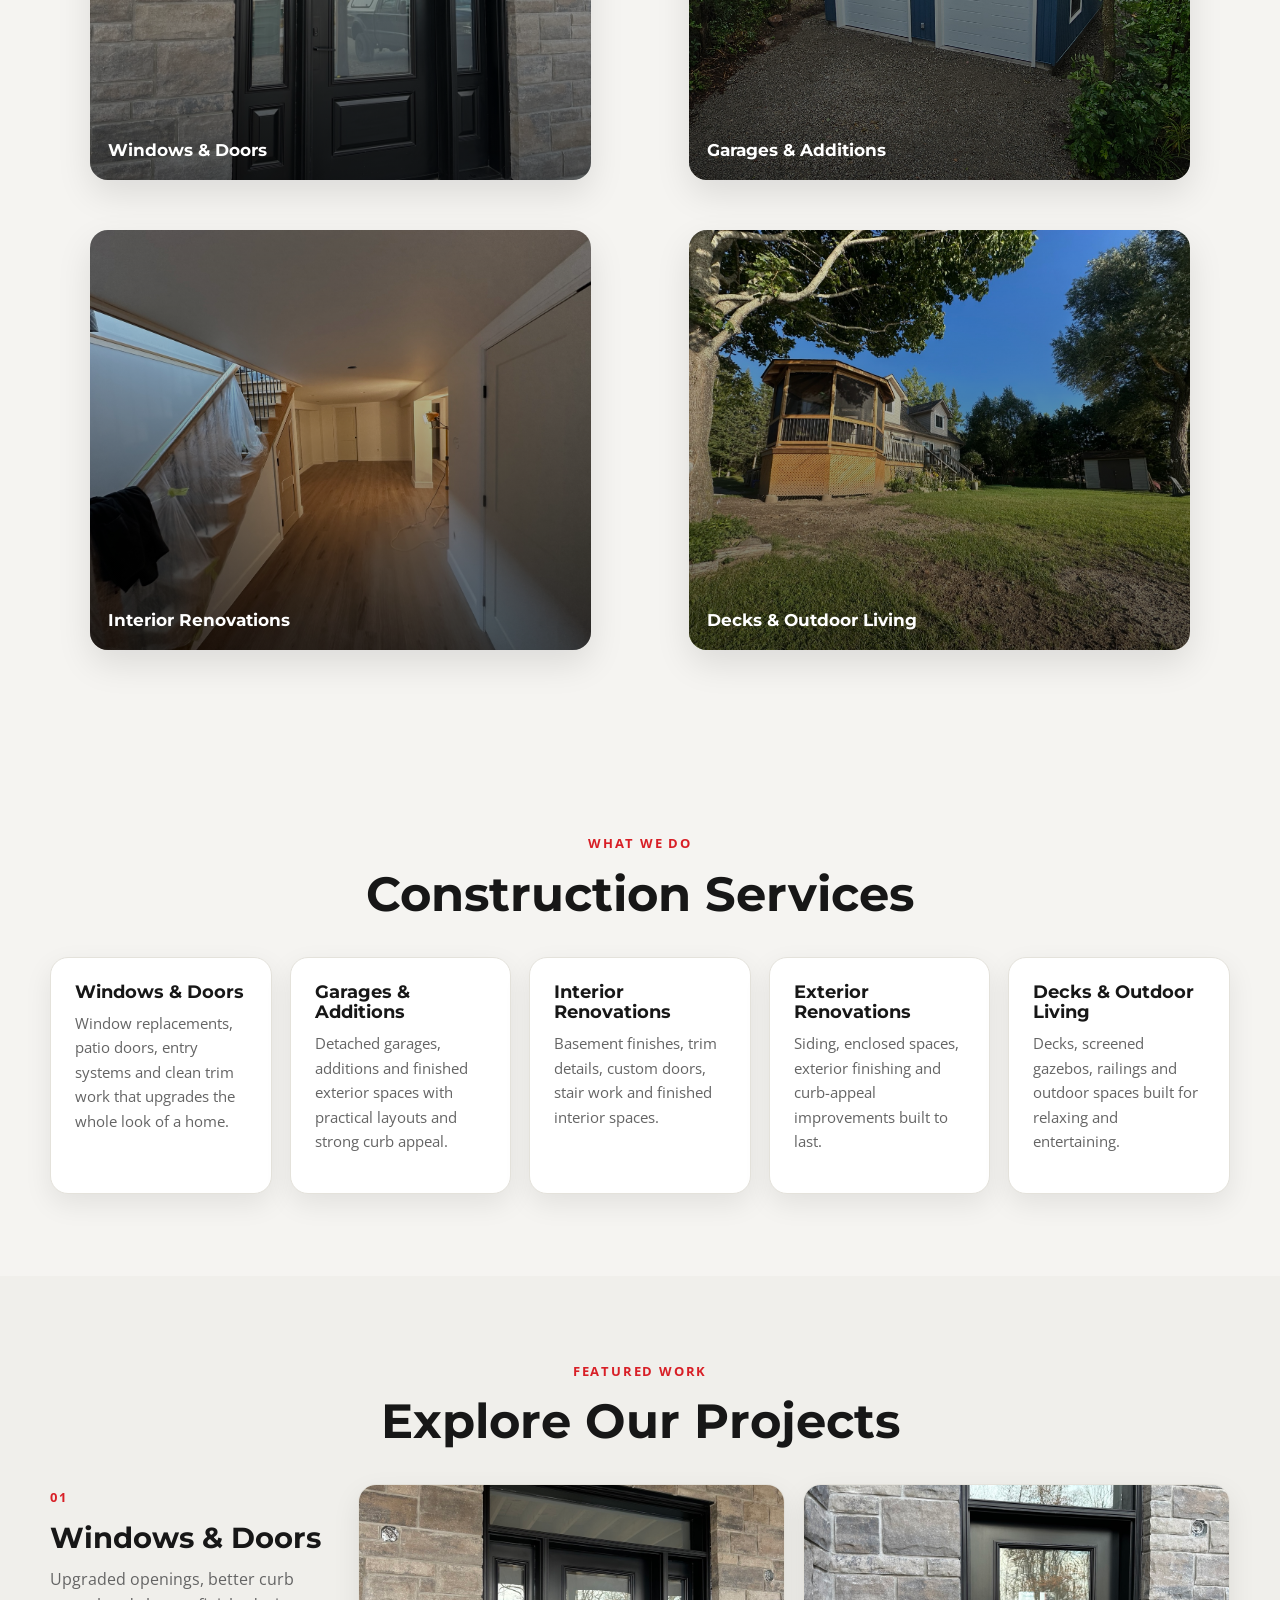
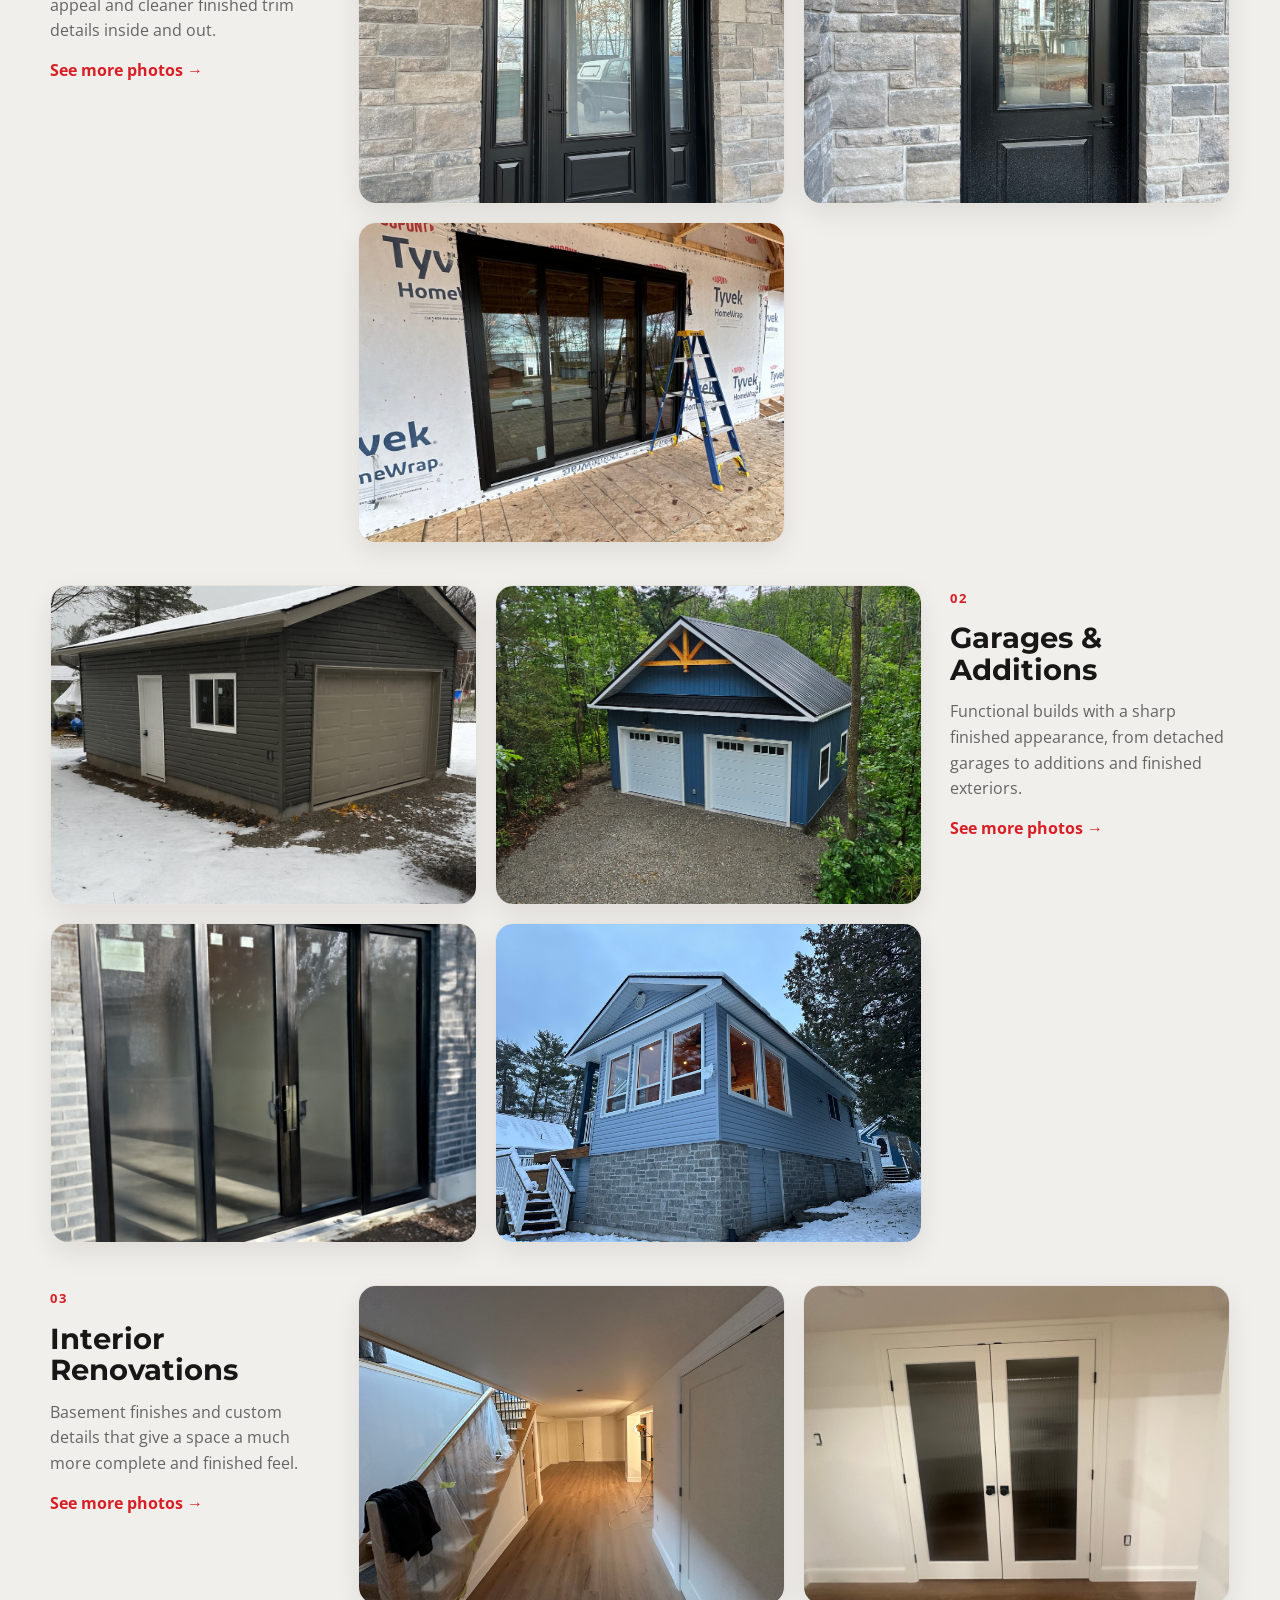
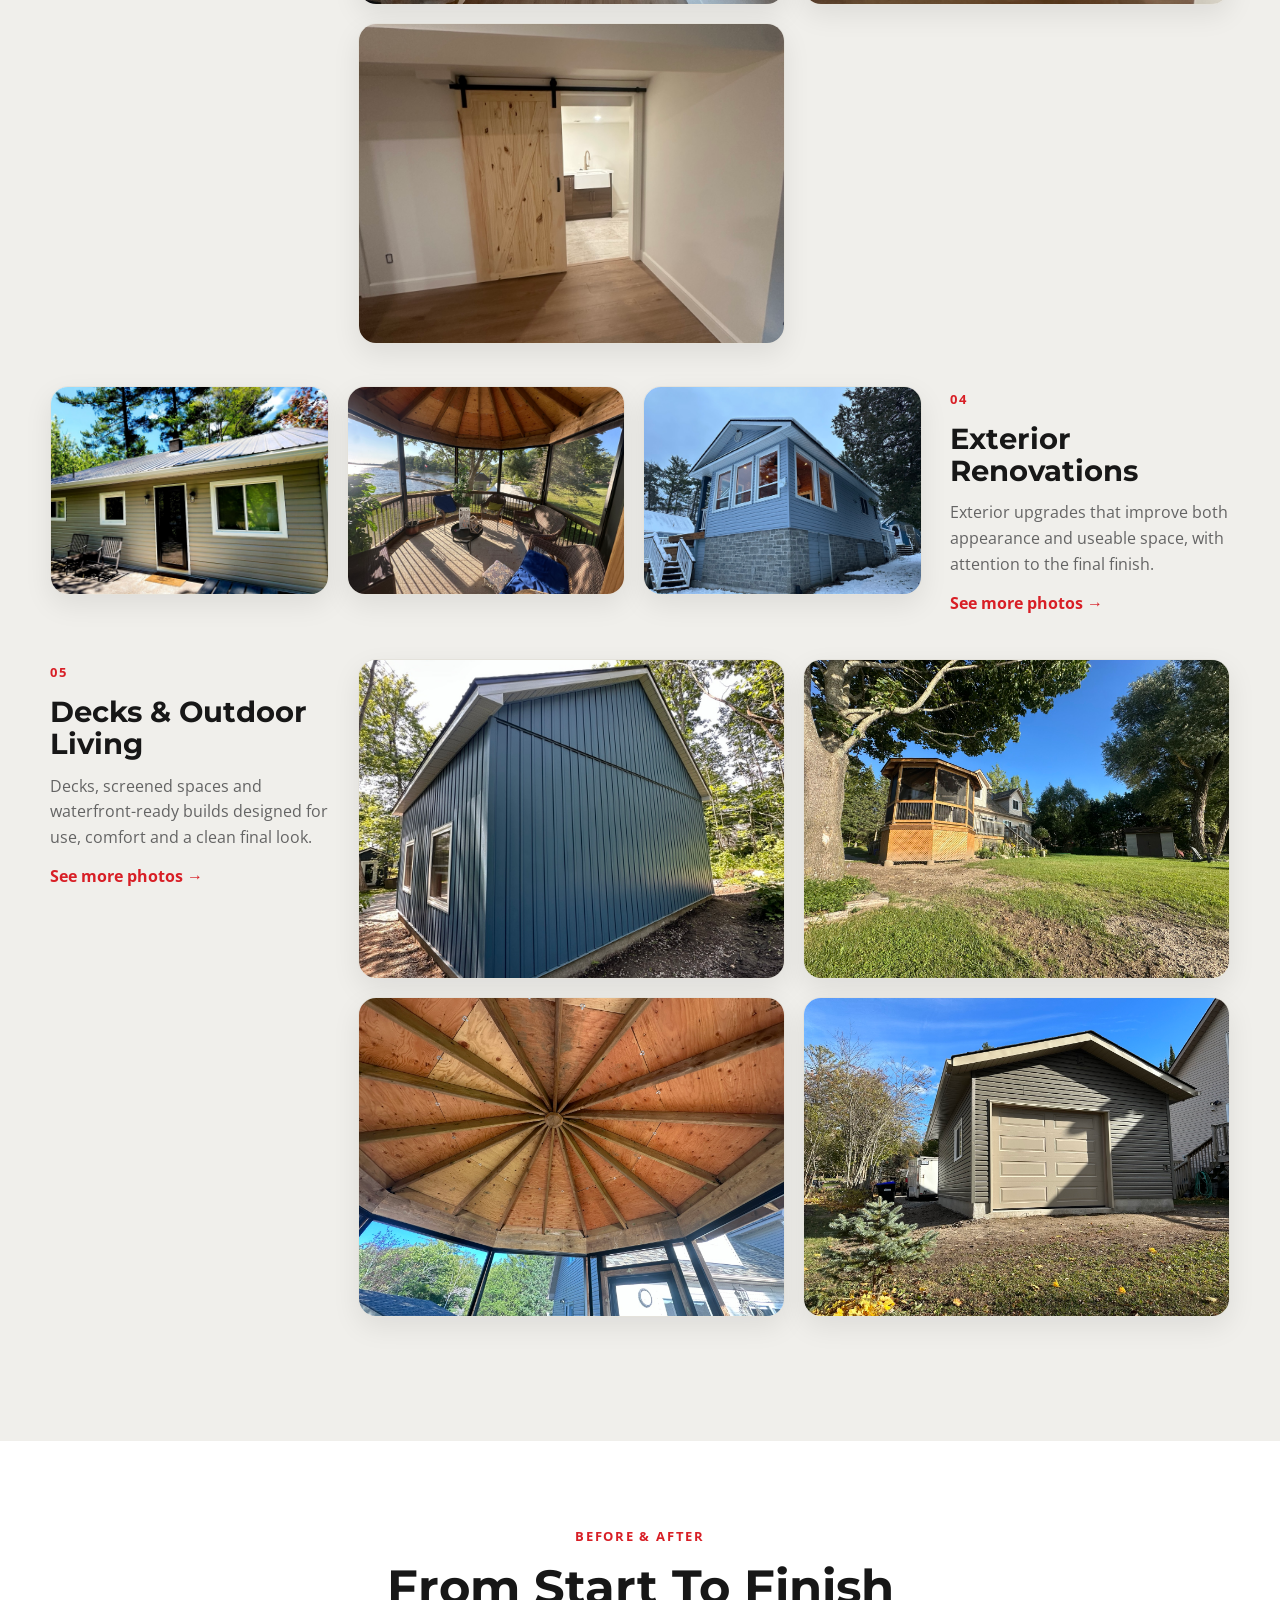
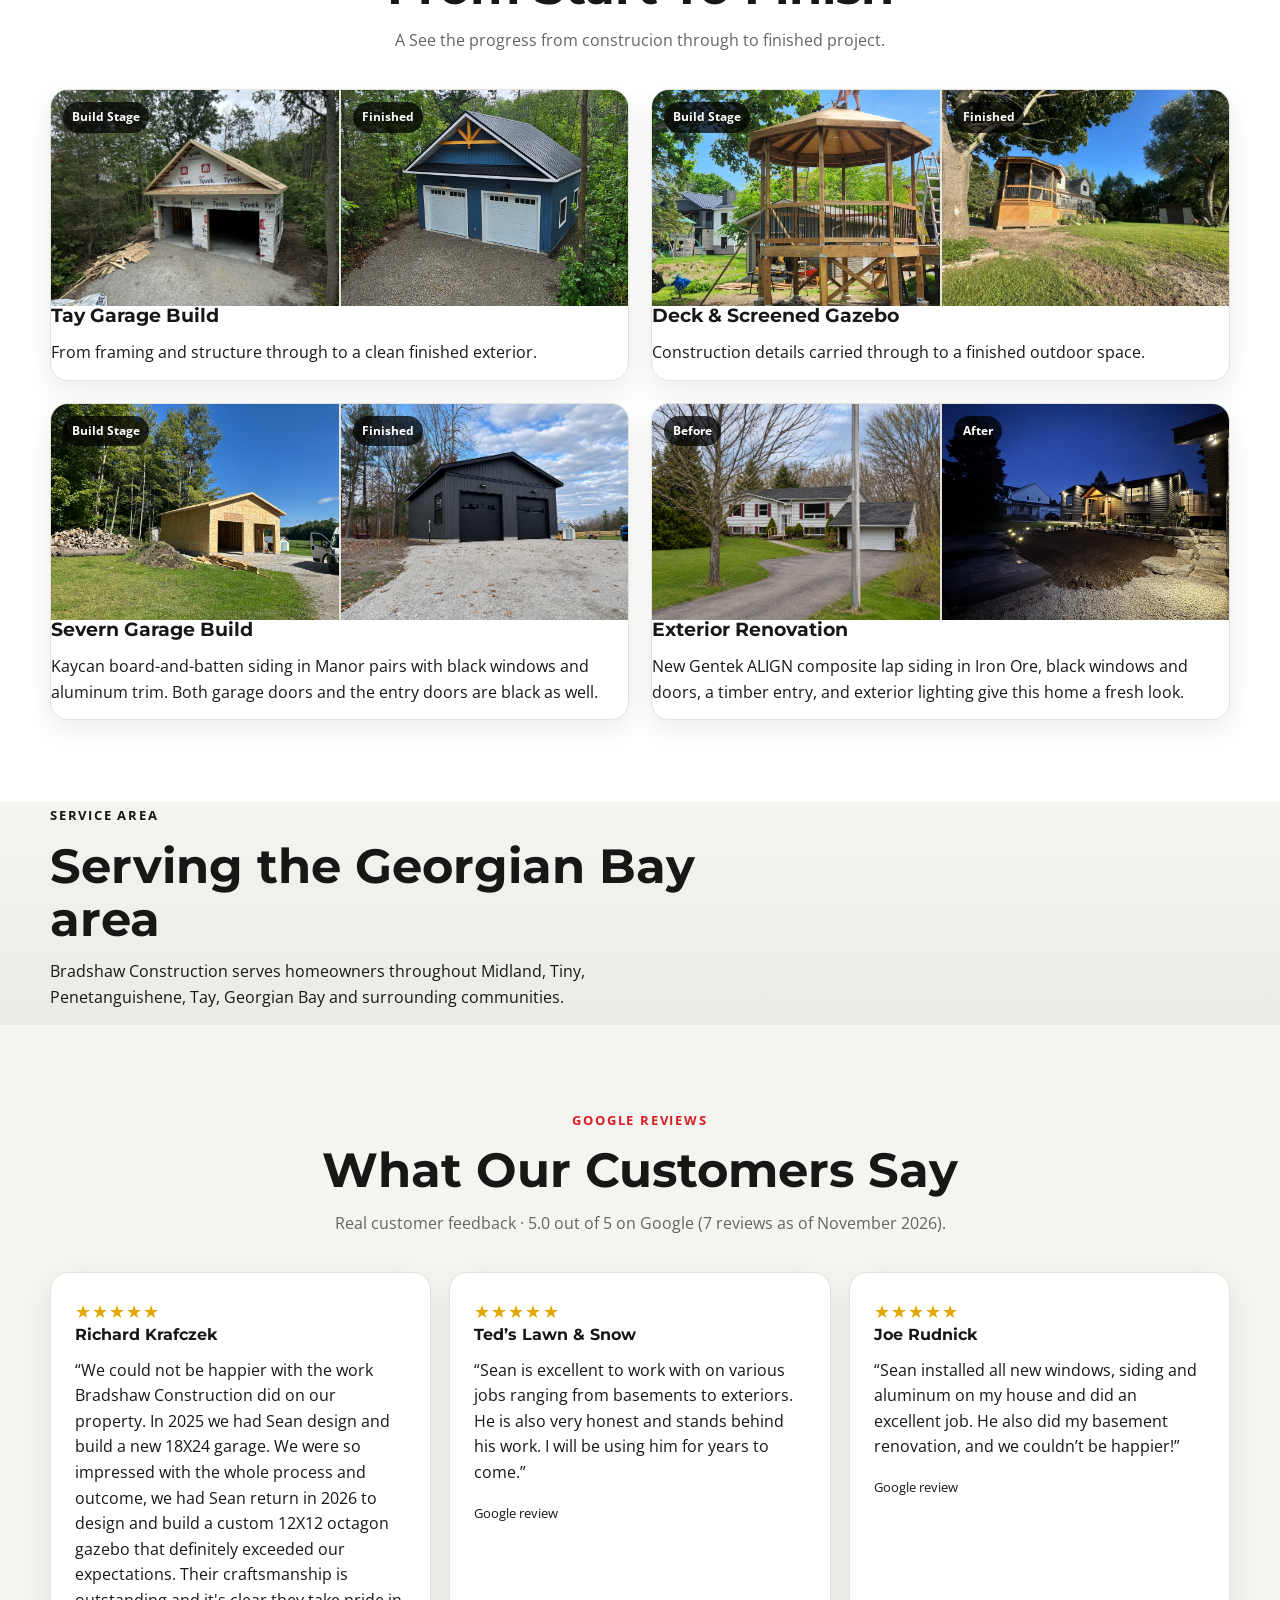
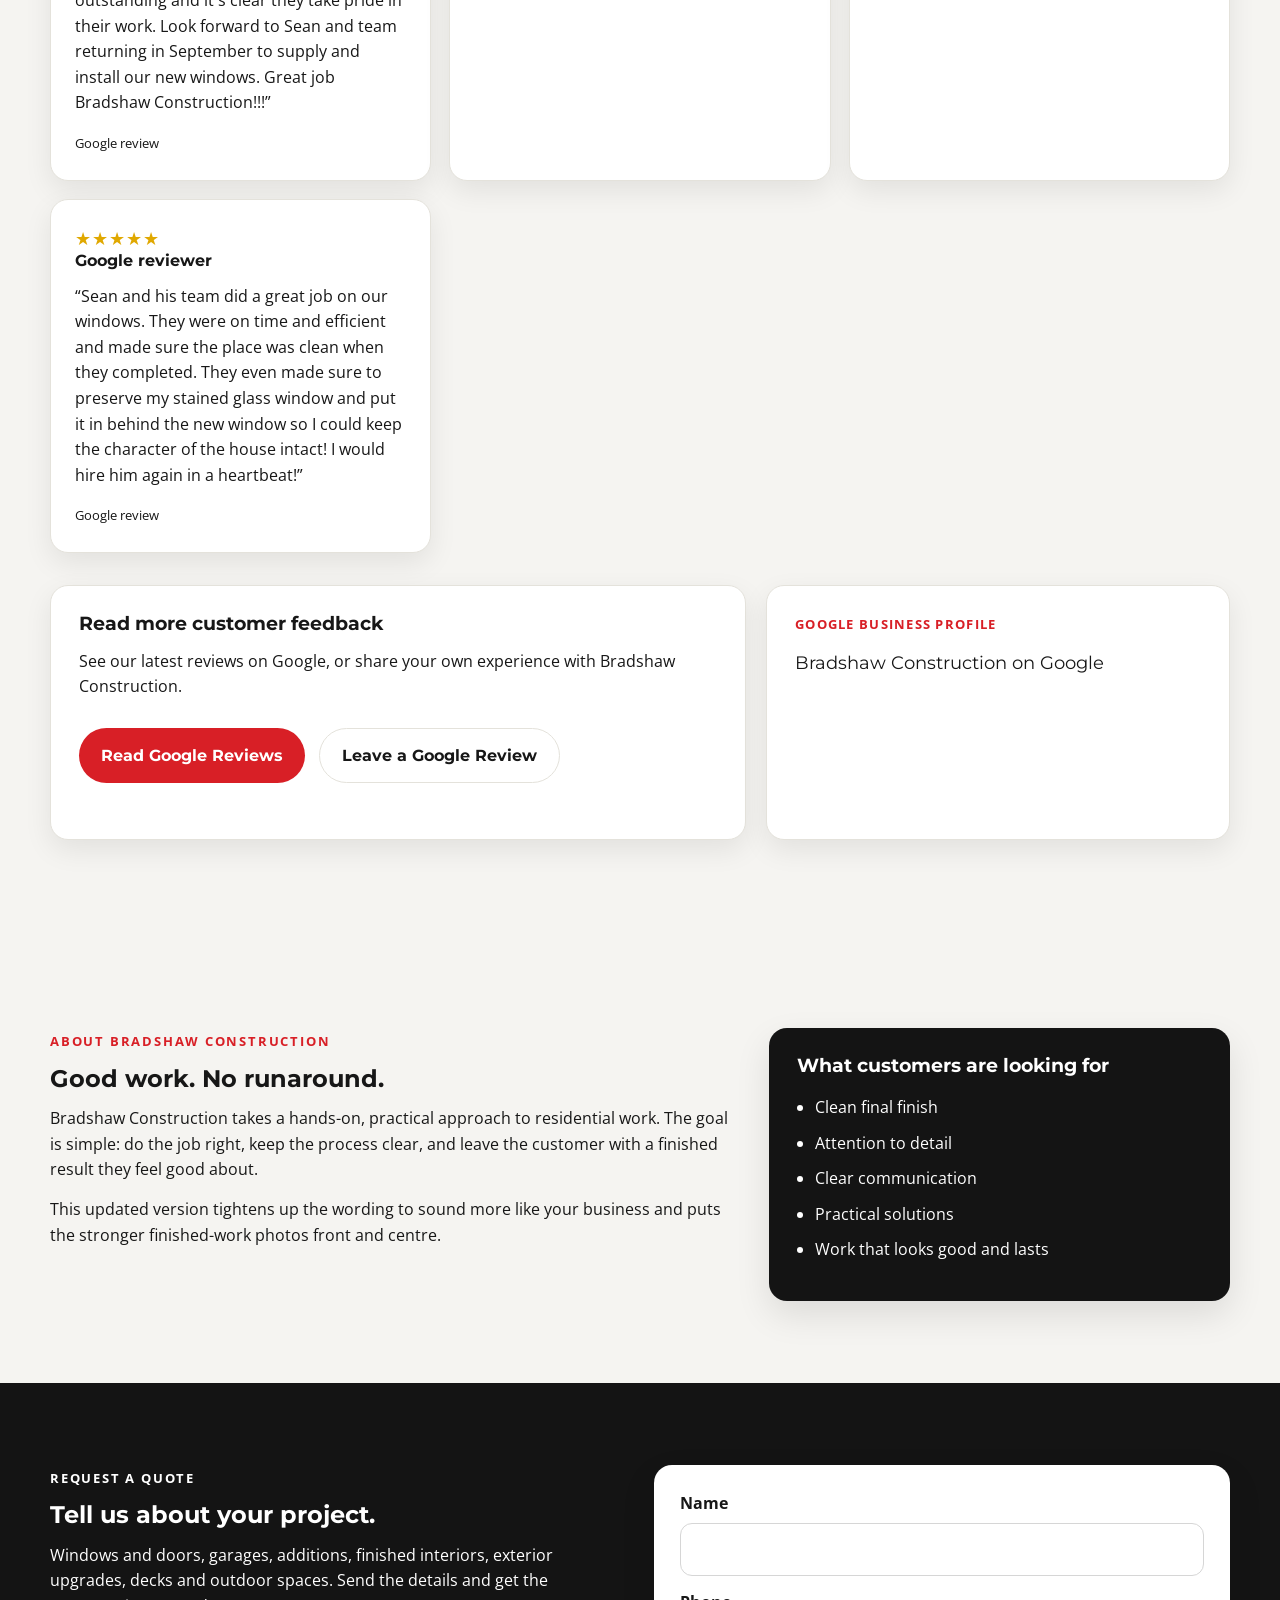
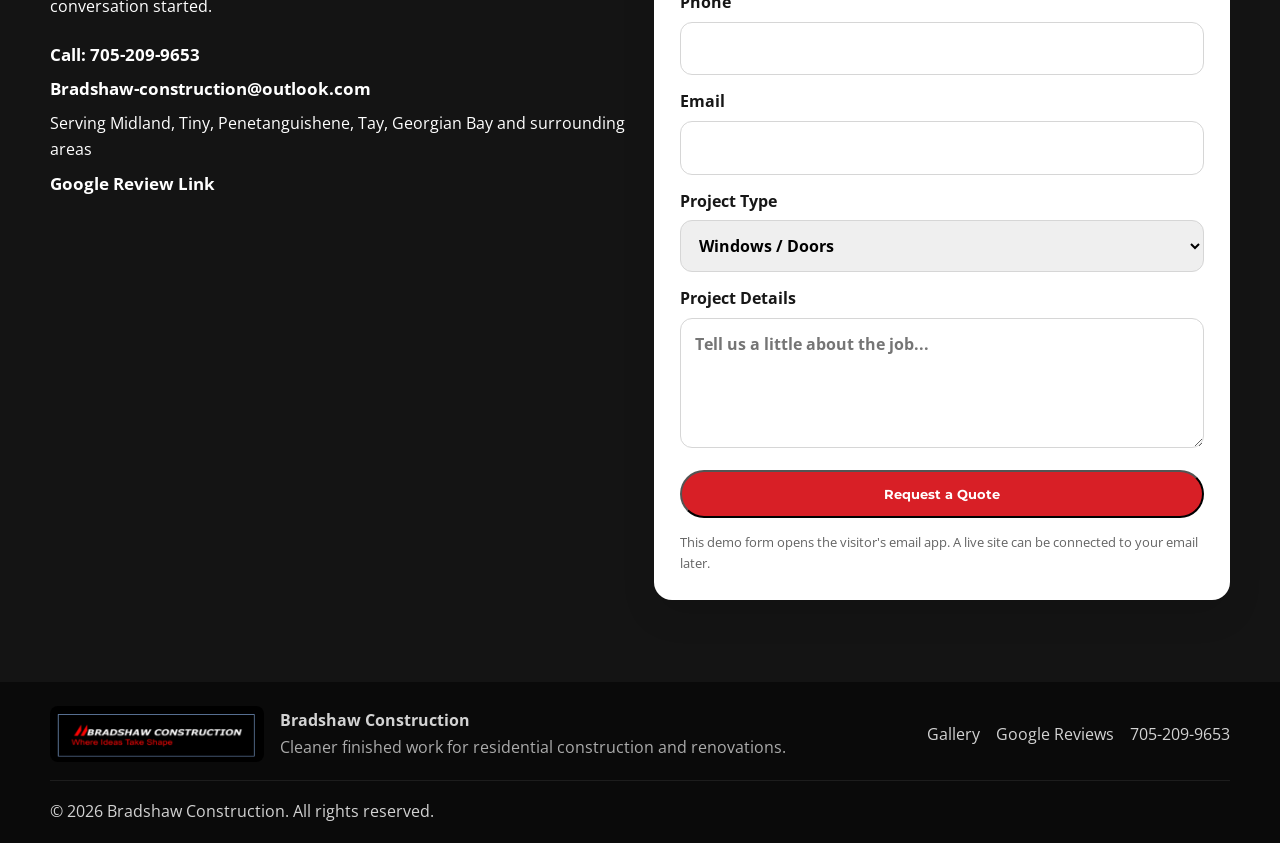
==== commit 48341db1: "Clarify black windows, doors, and aluminum on the Severn garage" ====
--- a/index.html
+++ b/index.html
@@ -245,7 +245,7 @@
               <figure><span>Finished</span><img src="assets/images/charcoal_garage_finished.png" alt="Finished charcoal detached garage with two black doors" /></figure>
             </div>
             <h3>Severn Garage Build</h3>
-            <p>Kaycan board-and-batten siding in Manor pairs with twin black garage doors and matching window and door trim.</p>
+            <p>Kaycan board-and-batten siding in Manor pairs with black windows and aluminum trim. Both garage doors and the entry doors are black as well.</p>
           </article>
           <article class="before-after-card">
             <div class="ba-images">
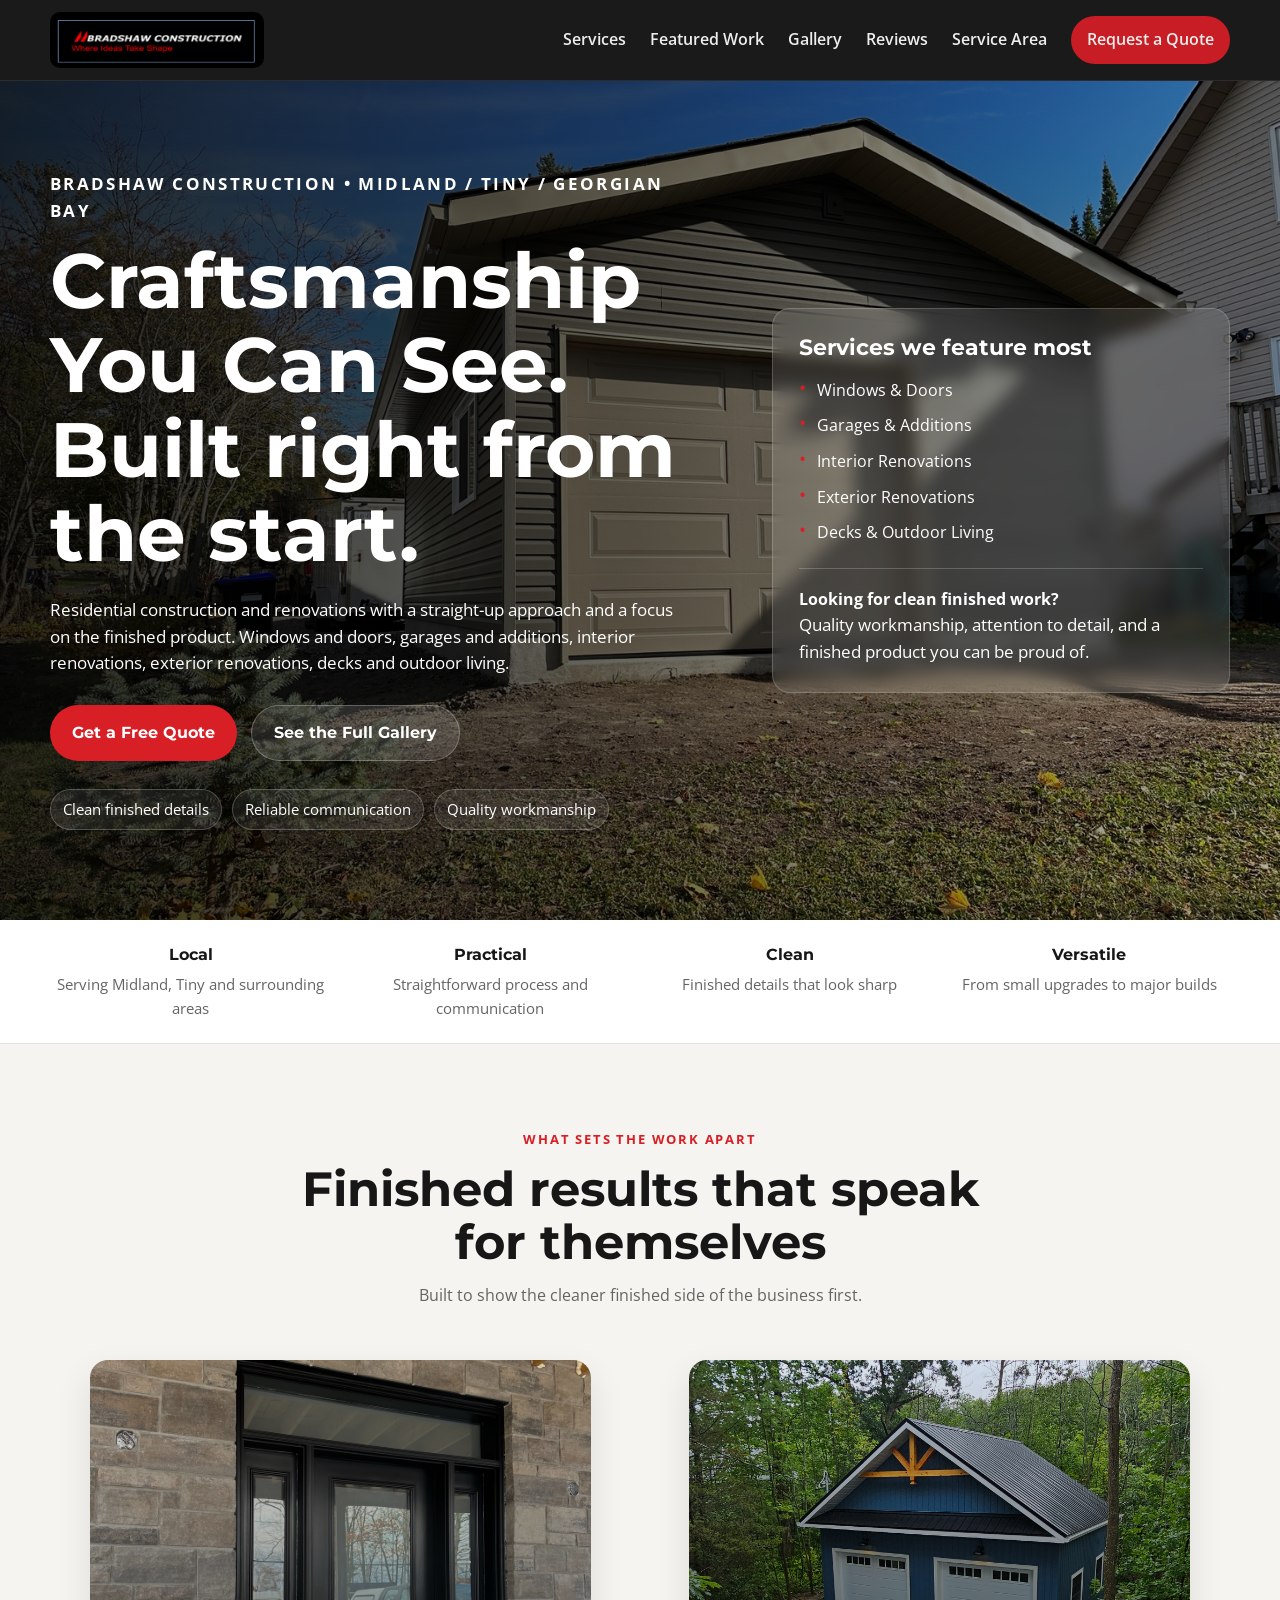
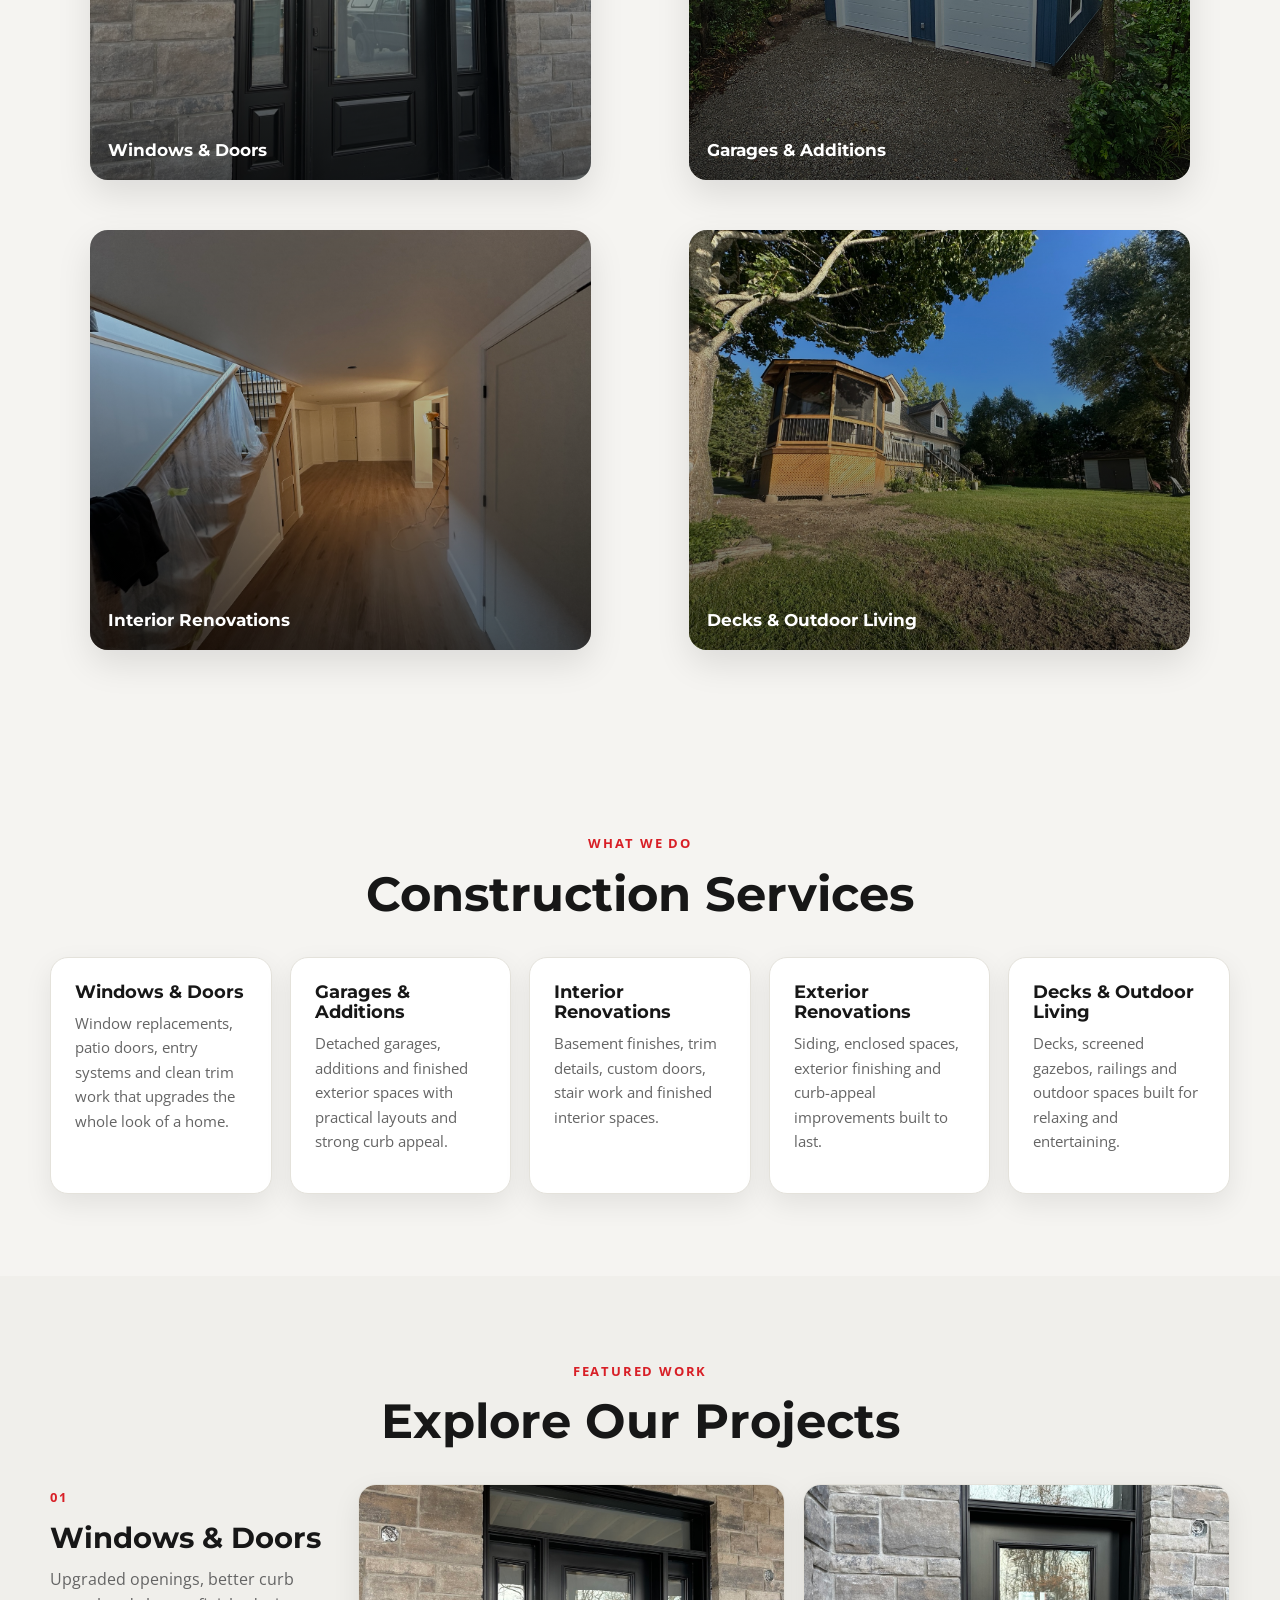
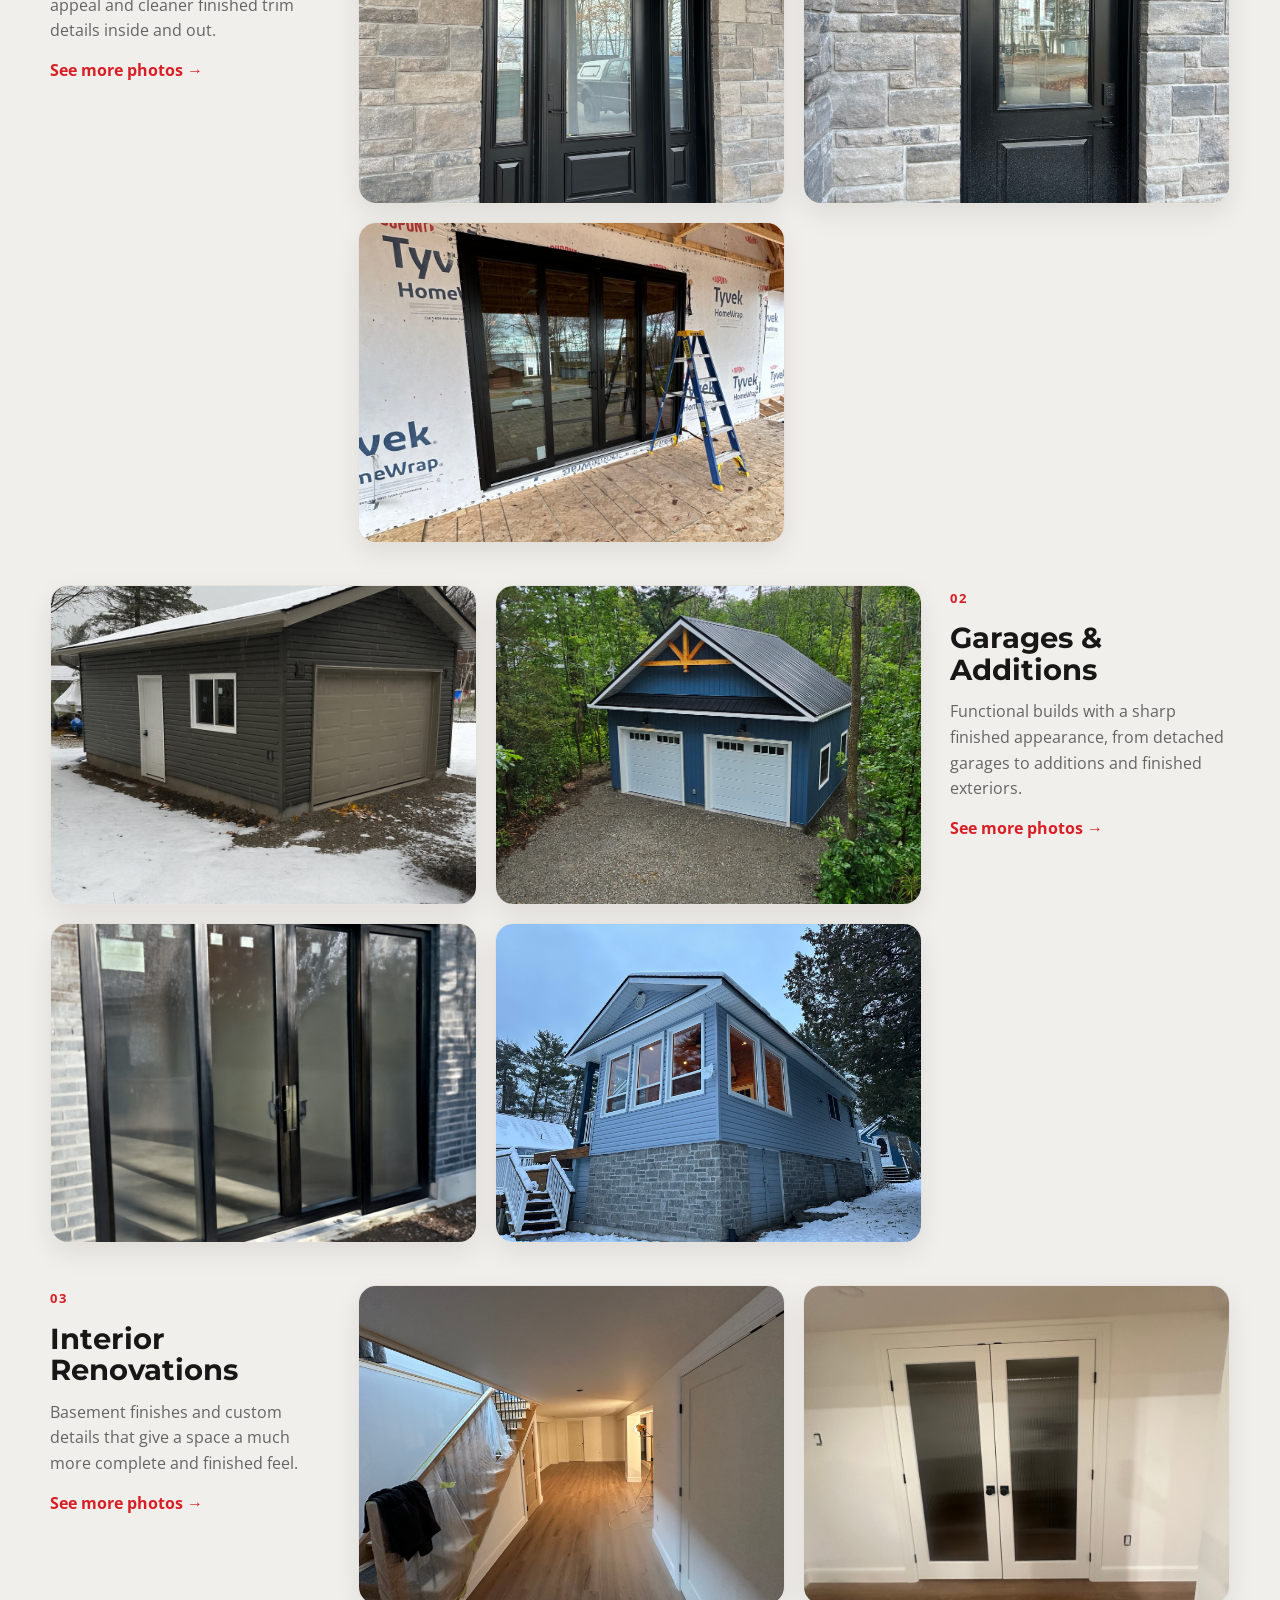
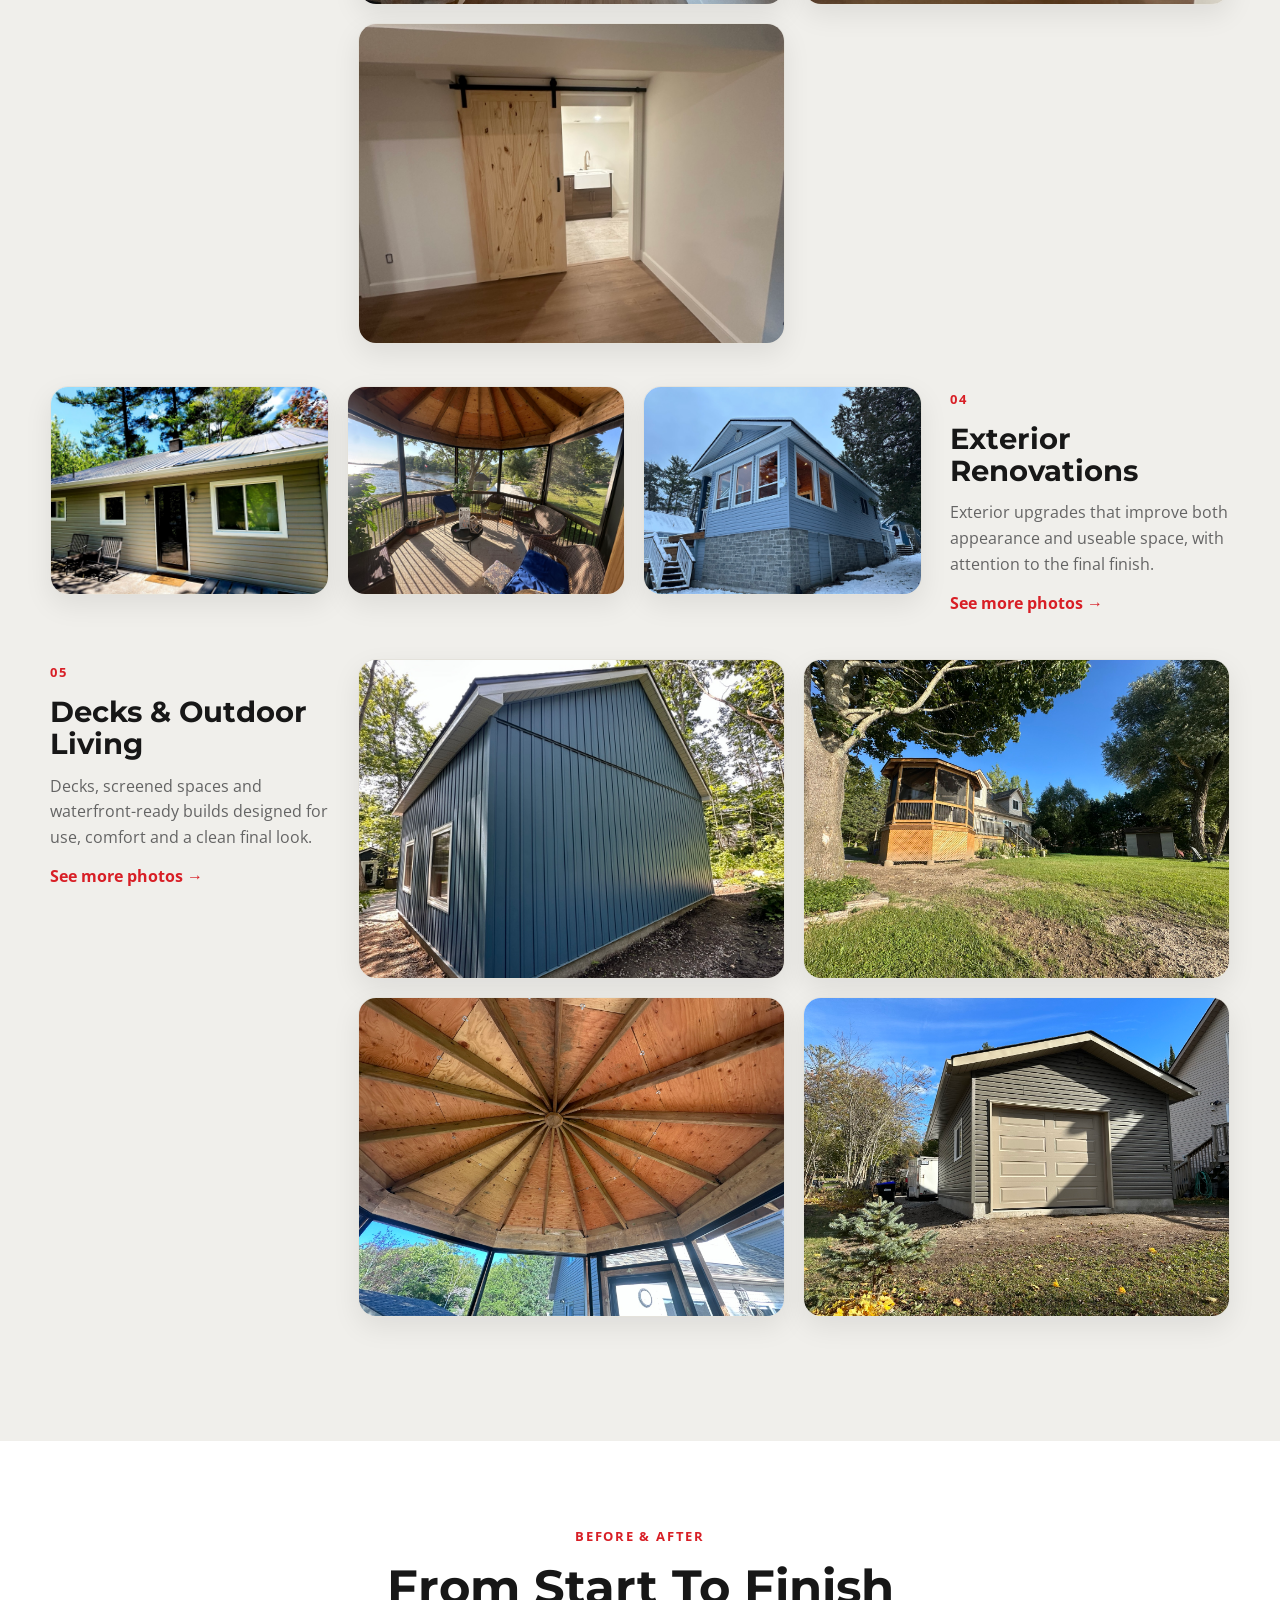
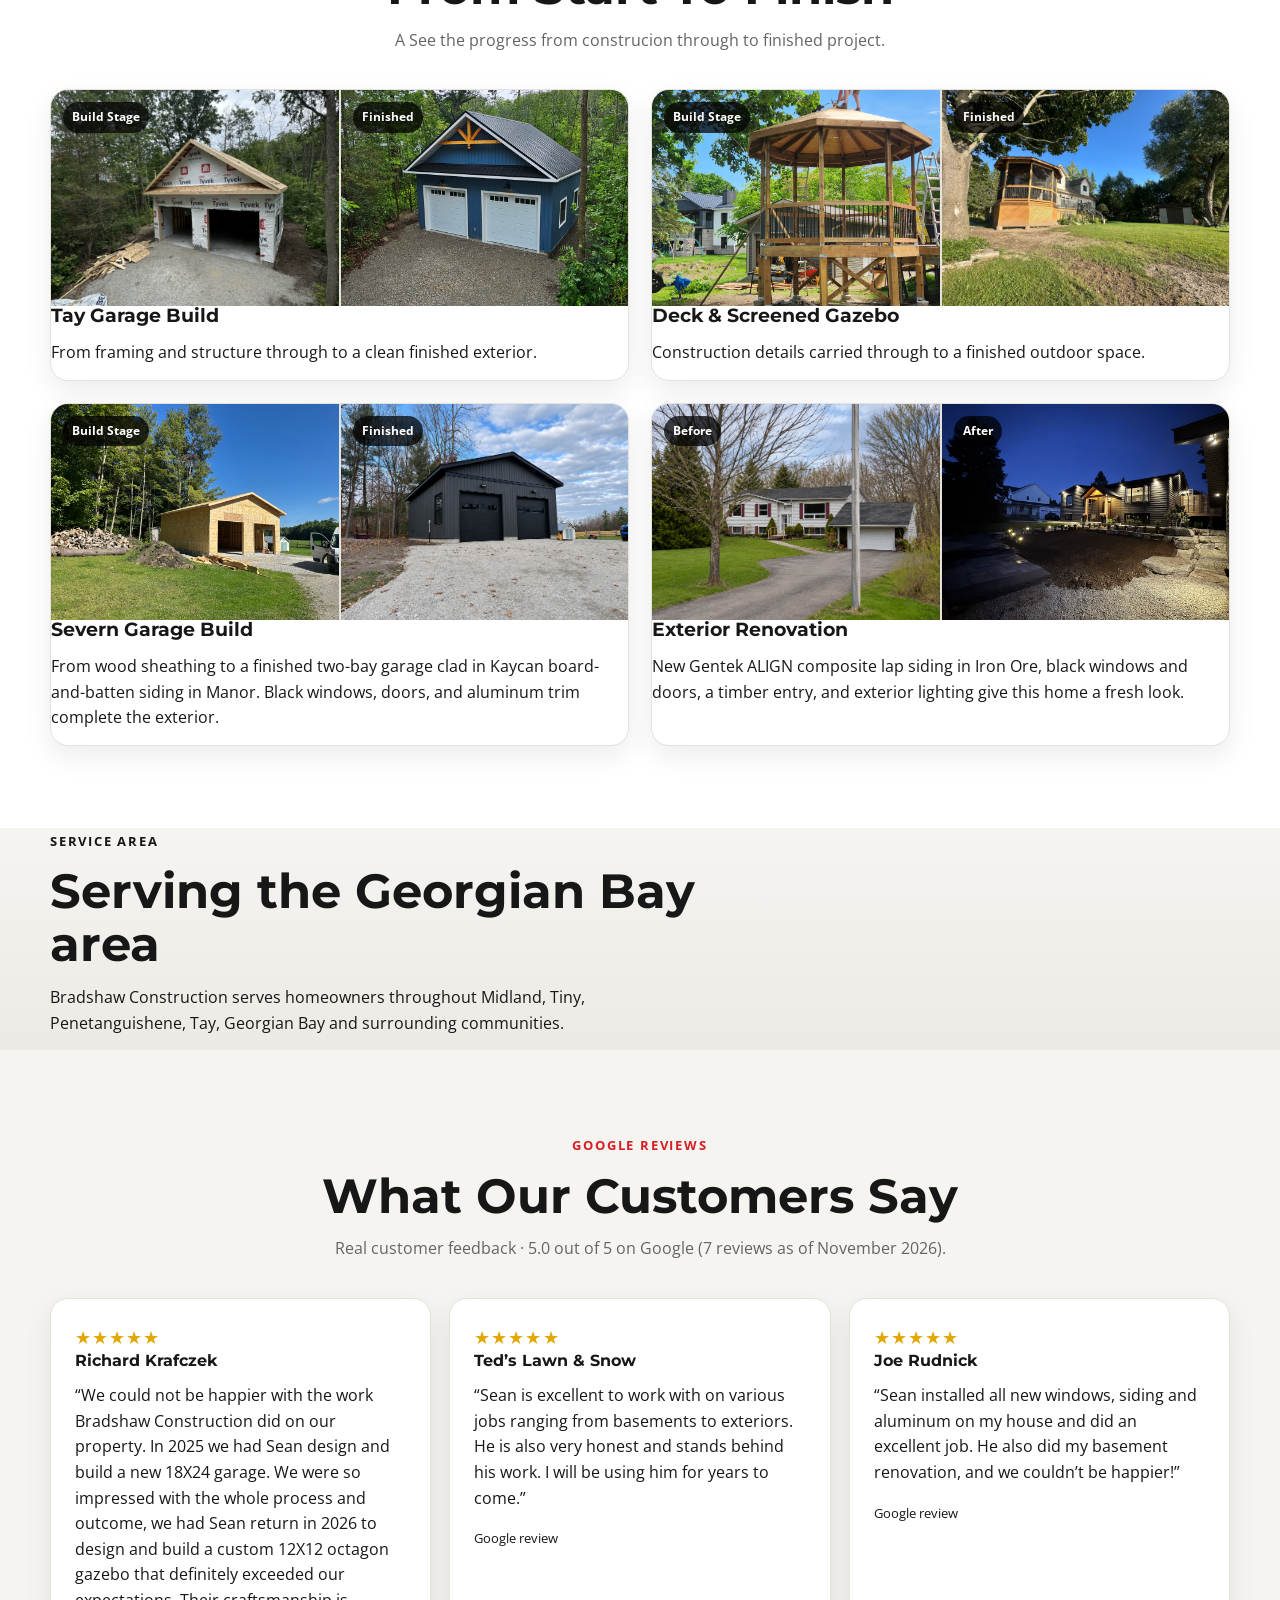
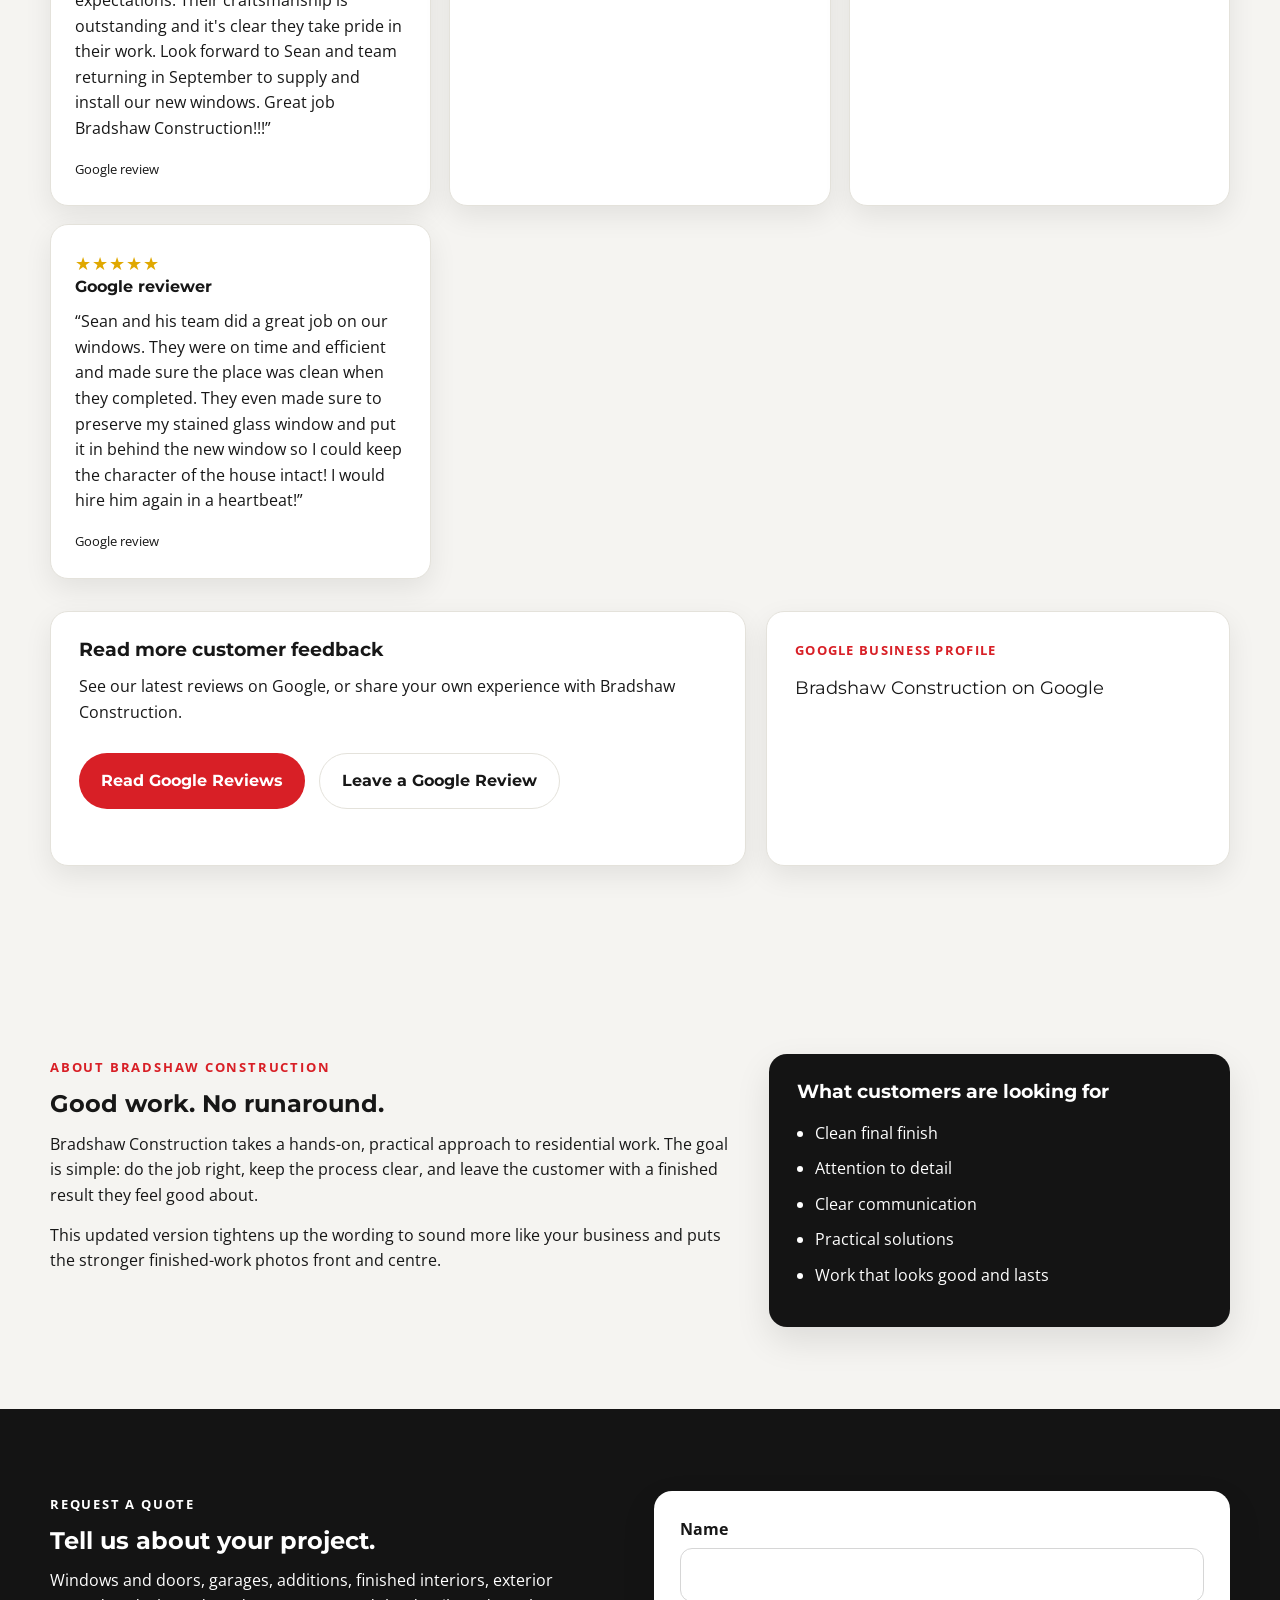
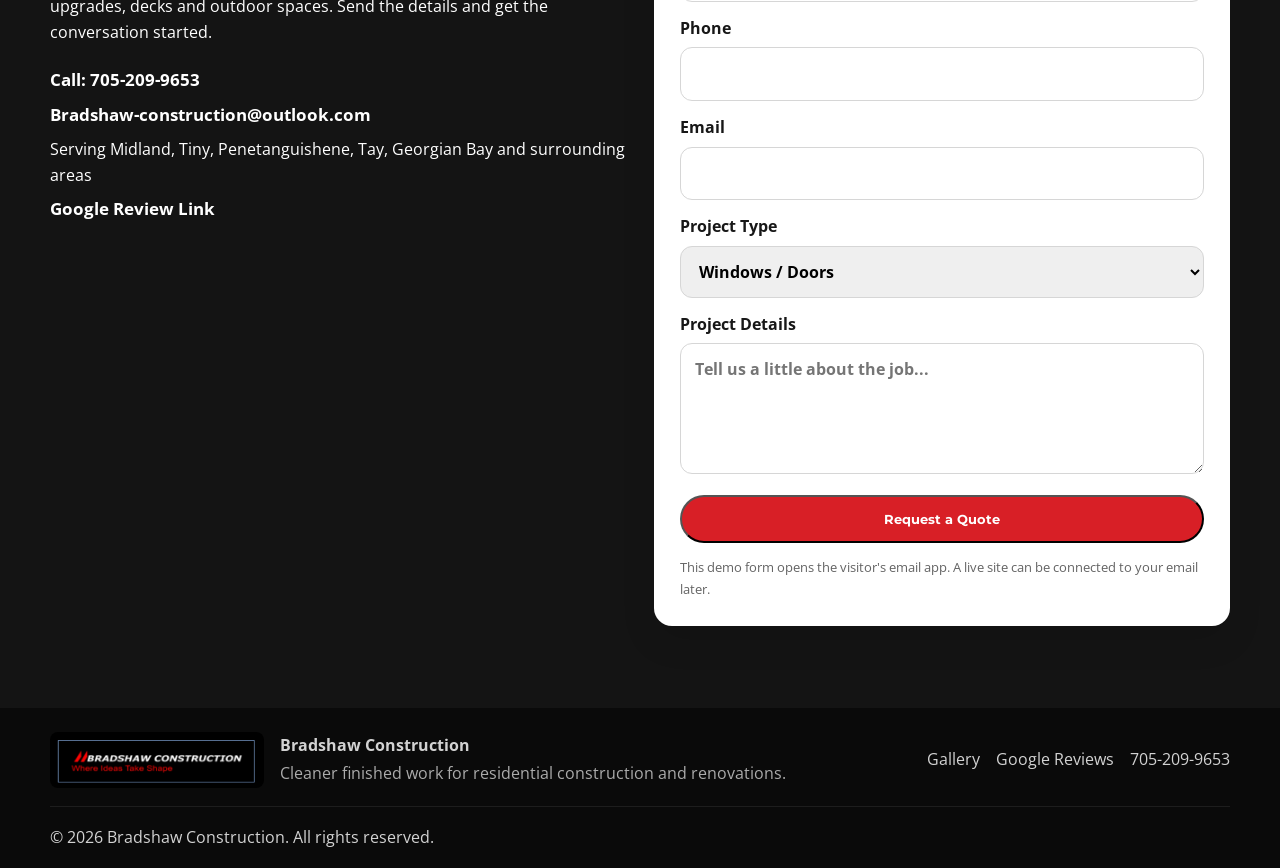
==== commit 9945de6c: "Update Severn Garage Build caption" ====
--- a/index.html
+++ b/index.html
@@ -245,7 +245,7 @@
               <figure><span>Finished</span><img src="assets/images/charcoal_garage_finished.png" alt="Finished charcoal detached garage with two black doors" /></figure>
             </div>
             <h3>Severn Garage Build</h3>
-            <p>Kaycan board-and-batten siding in Manor pairs with black windows and aluminum trim. Both garage doors and the entry doors are black as well.</p>
+            <p>From wood sheathing to a finished two-bay garage clad in Kaycan board-and-batten siding in Manor. Black windows, doors, and aluminum trim complete the exterior.</p>
           </article>
           <article class="before-after-card">
             <div class="ba-images">
